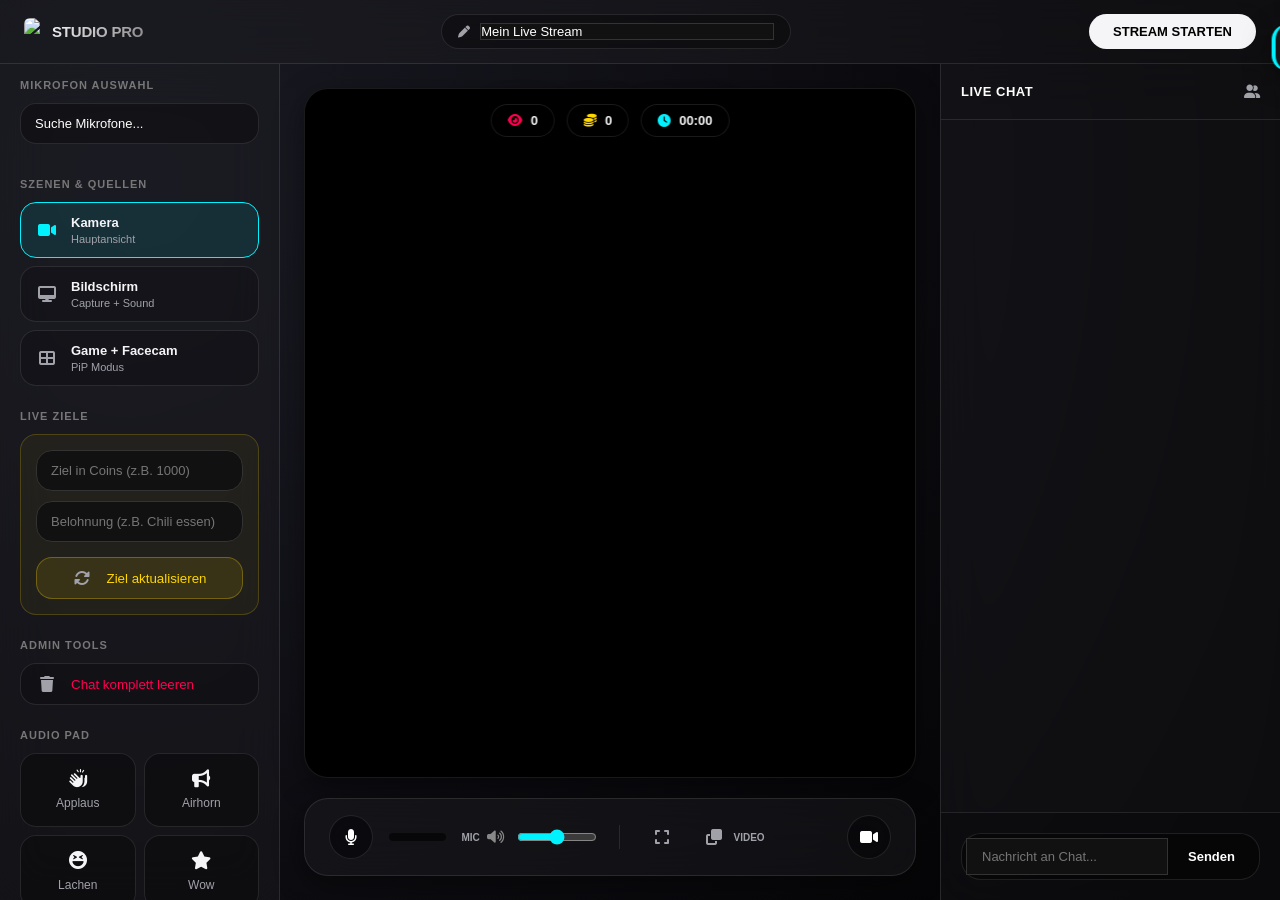
==== studio.html @ 46f7bd99 "Add files via upload" ====
<!DOCTYPE html>
<html lang="de">
<head>
    <meta charset="UTF-8">
    <meta name="viewport" content="width=device-width, initial-scale=1.0">
    <title>Phil Shorts | Creator Studio Ultra PRO</title>
    <link rel="shortcut icon" type="image/png" href="https://i.imgur.com/JDPRzCc.png">
    <link rel="stylesheet" href="style.css"> 
    <link rel="stylesheet" href="https://cdnjs.cloudflare.com/ajax/libs/font-awesome/6.4.0/css/all.min.css">
    <script src="https://unpkg.com/peerjs@1.5.2/dist/peerjs.min.js"></script>
    <style>
        /* === APPLE / GLASSMORPHISM STUDIO DESIGN === */
        :root {
            /* Hintergrund & Glas */
            --bg-base: #000000;
            --glass-bg: rgba(30, 30, 35, 0.45); /* Helles, transparentes Grau */
            --glass-border: rgba(255, 255, 255, 0.1);
            --glass-blur: blur(24px); /* Starker Apple-Blur */
            
            /* Farben */
            --ps-pink: #ff0050;       
            --ps-cyan: #00f2fe;       
            --text-main: #f5f5f7;
            --text-muted: #a1a1aa;
            
            /* Layout */
            --radius-sm: 10px;
            --radius-md: 16px;
            --radius-lg: 24px;
            --shadow-soft: 0 8px 30px rgba(0,0,0,0.4);
            --easing: cubic-bezier(0.25, 1, 0.5, 1);
        }

        /* Schöner, dunkler Gradient als Basis-Hintergrund, damit das Glas wirkt */
        body { 
            background: radial-gradient(circle at 10% 20%, #1a1a24 0%, var(--bg-base) 100%);
            color: var(--text-main); 
            font-family: -apple-system, BlinkMacSystemFont, 'Segoe UI', Roboto, Helvetica, Arial, sans-serif; 
            overflow: hidden; margin: 0; user-select: none; 
        }
        
        ::-webkit-scrollbar { width: 4px; }
        ::-webkit-scrollbar-track { background: transparent; }
        ::-webkit-scrollbar-thumb { background: rgba(255,255,255,0.2); border-radius: 10px; }

        .app-layout { 
            display: grid; 
            grid-template-columns: 280px 1fr 340px; 
            grid-template-rows: 64px 1fr; 
            height: 100vh; gap: 0; 
        }

        /* === GEMEINSAME GLAS-KLASSEN === */
        .glass-panel {
            background: var(--glass-bg);
            backdrop-filter: var(--glass-blur);
            -webkit-backdrop-filter: var(--glass-blur);
        }

        /* === HEADER === */
        .top-bar { 
            grid-column: 1 / 4; 
            border-bottom: 1px solid var(--glass-border); 
            display: flex; align-items: center; justify-content: space-between; 
            padding: 0 24px; z-index: 100; 
        }
        .brand { display: flex; align-items: center; gap: 12px; font-weight: 700; font-size: 15px; letter-spacing: -0.2px; }
        .brand img { height: 28px; border-radius: 6px; }
        .brand span { background: linear-gradient(135deg, var(--text-main), #888); -webkit-background-clip: text; -webkit-text-fill-color: transparent; }

        .title-box { 
            background: rgba(0,0,0,0.3); border: 1px solid var(--glass-border); 
            border-radius: 20px; padding: 8px 16px; width: 350px; 
            display: flex; align-items: center; gap: 10px; transition: 0.3s; 
        }
        .title-box:focus-within { border-color: var(--ps-cyan); background: rgba(0,0,0,0.5); }
        .title-box input { background: transparent; border: none; color: white; width: 100%; font-size: 13px; font-weight: 500; outline: none; }

        .live-controls { display: flex; align-items: center; gap: 20px; }
        .status-dot { display: flex; align-items: center; gap: 8px; font-size: 12px; font-weight: 600; color: var(--text-muted); text-transform: uppercase; letter-spacing: 1px; }
        .status-dot.active { color: var(--ps-pink); text-shadow: 0 0 15px rgba(255,0,80,0.6); }
        .status-dot.active i { animation: pulseLive 2s infinite; }
        @keyframes pulseLive { 0% { opacity: 1; } 50% { opacity: 0.4; } 100% { opacity: 1; } }

        .btn-live { 
            background: var(--text-main); color: #000; border: none; 
            padding: 10px 24px; border-radius: 30px; font-weight: 700; font-size: 13px; 
            cursor: pointer; transition: all 0.2s var(--easing); 
        }
        .btn-live:hover { transform: scale(1.02); box-shadow: 0 4px 15px rgba(255,255,255,0.15); }
        .btn-live:active { transform: scale(0.97); }
        .btn-live.danger { background: rgba(255,0,80,0.15); color: var(--ps-pink); border: 1px solid var(--ps-pink); }
        .btn-live.danger:hover { background: var(--ps-pink); color: white; }

        /* === LEFT SIDEBAR === */
        .left-panel { border-right: 1px solid var(--glass-border); display: flex; flex-direction: column; overflow-y: auto; padding: 15px 0; }
        
        .panel-section { padding: 0 20px; margin-bottom: 24px; }
        .panel-header { font-size: 11px; font-weight: 700; color: #777; text-transform: uppercase; letter-spacing: 1px; margin-bottom: 12px; }
        
        .clean-input { 
            width: 100%; background: rgba(0,0,0,0.3); border: 1px solid var(--glass-border); 
            color: white; padding: 12px 14px; border-radius: var(--radius-md); 
            font-size: 13px; outline: none; margin-bottom: 10px; box-sizing: border-box; 
            transition: 0.2s;
        }
        .clean-input:focus { border-color: var(--ps-cyan); background: rgba(0,0,0,0.5); }
        select.clean-input { appearance: none; cursor: pointer; }

        .source-grid { display: flex; flex-direction: column; gap: 8px; }
        .source-btn { 
            background: rgba(0,0,0,0.2); border: 1px solid var(--glass-border); 
            padding: 12px 16px; border-radius: var(--radius-md); cursor: pointer; 
            display: flex; align-items: center; gap: 14px; transition: all 0.2s var(--easing); 
        }
        .source-btn:hover { background: rgba(255,255,255,0.05); }
        .source-btn.active { background: rgba(0,242,254,0.1); border-color: var(--ps-cyan); }
        .source-btn i { font-size: 16px; color: var(--text-muted); width: 20px; text-align: center; }
        .source-btn.active i { color: var(--ps-cyan); }
        .source-info { display: flex; flex-direction: column; gap: 3px; }
        .source-info strong { font-size: 13px; color: var(--text-main); font-weight: 600; }
        .source-info span { font-size: 11px; color: var(--text-muted); }

        .pad-grid { display: grid; grid-template-columns: 1fr 1fr; gap: 8px; }
        .pad-btn { 
            background: rgba(0,0,0,0.3); border: 1px solid var(--glass-border); 
            padding: 16px 8px; border-radius: var(--radius-md); font-size: 12px; font-weight: 500; 
            color: var(--text-muted); cursor: pointer; transition: 0.15s; 
            display: flex; flex-direction: column; align-items: center; gap: 8px; 
        }
        .pad-btn i { font-size: 18px; color: var(--text-main); }
        .pad-btn:hover { background: rgba(255,255,255,0.08); color: white; }
        .pad-btn:active { background: var(--text-main); color: #000; transform: scale(0.95); }
        .pad-btn:active i { color: #000; }

        /* === CENTER (OBS STYLE MIXER & PREVIEW) === */
        .main-stage { display: flex; flex-direction: column; position: relative; padding: 24px; gap: 20px; }
        
        .stats-hud { position: absolute; top: 40px; left: 50%; transform: translateX(-50%); display: flex; gap: 12px; z-index: 10; pointer-events: none; }
        .hud-pill { 
            background: rgba(0,0,0,0.6); backdrop-filter: blur(10px); 
            border: 1px solid var(--glass-border); padding: 8px 16px; border-radius: 30px; 
            font-size: 13px; font-weight: 600; display: flex; align-items: center; gap: 8px; 
            box-shadow: var(--shadow-soft); 
        }
        
        .video-container { 
            flex: 1; position: relative; background: #000; 
            border-radius: var(--radius-lg); overflow: hidden; 
            border: 1px solid var(--glass-border); box-shadow: var(--shadow-soft); 
            display: flex; align-items: center; justify-content: center; 
        }
        #studio-preview { width: 100%; max-height: 100%; object-fit: contain; }

        #facecam-container {
            position: absolute; top: 30px; right: 30px; width: 240px; aspect-ratio: 16/9;
            border: 2px solid var(--ps-cyan); border-radius: var(--radius-sm); overflow: hidden;
            cursor: move; z-index: 500; box-shadow: var(--shadow-soft);
            resize: both; 
        }
        #facecam-video { width: 100%; height: 100%; object-fit: cover; transform: scaleX(-1); pointer-events: none; }

        /* PRO AUDIO MIXER (Unten) */
        .obs-mixer { 
            background: var(--glass-bg); backdrop-filter: var(--glass-blur); -webkit-backdrop-filter: var(--glass-blur);
            border: 1px solid var(--glass-border); border-radius: var(--radius-lg); 
            padding: 16px 24px; display: flex; align-items: center; justify-content: space-between; 
            box-shadow: var(--shadow-soft);
        }
        
        .mixer-track { display: flex; align-items: center; gap: 16px; width: 40%; }
        .track-btn { 
            width: 44px; height: 44px; border-radius: 50%; background: rgba(0,0,0,0.4); 
            border: 1px solid var(--glass-border); color: white; font-size: 16px; 
            cursor: pointer; transition: 0.2s; display: flex; align-items: center; justify-content: center; 
        }
        .track-btn:hover { background: rgba(255,255,255,0.1); }
        .track-btn.muted { color: var(--ps-pink); border-color: rgba(255,0,80,0.3); background: rgba(255,0,80,0.15); }
        
        .db-meter-container { flex: 1; background: rgba(0,0,0,0.6); height: 8px; border-radius: 4px; position: relative; overflow: hidden; }
        .db-meter-fill { height: 100%; width: 0%; border-radius: 4px; background: linear-gradient(90deg, #10b981 0%, #10b981 60%, #eab308 80%, #ef4444 100%); transition: width 0.05s linear; }

        .toolbar { display: flex; gap: 12px; align-items: center; }
        .tool-btn { width: 40px; height: 40px; border-radius: 50%; background: transparent; border: none; color: var(--text-muted); cursor: pointer; transition: 0.2s; display: flex; align-items: center; justify-content: center; font-size: 16px; }
        .tool-btn:hover { background: rgba(255,255,255,0.1); color: white; }

        /* === RIGHT SIDEBAR (CHAT) === */
        .right-panel { border-left: 1px solid var(--glass-border); display: flex; flex-direction: column; position: relative; }
        
        .chat-header { padding: 20px; border-bottom: 1px solid var(--glass-border); font-size: 13px; font-weight: 700; color: white; display: flex; align-items: center; justify-content: space-between; text-transform: uppercase; letter-spacing: 0.5px; }
        
        .chat-scroller { flex: 1; overflow-y: auto; padding: 15px; display: flex; flex-direction: column; gap: 8px; scroll-behavior: smooth; }
        
        .tw-msg { padding: 8px 12px; border-radius: 8px; font-size: 13px; line-height: 1.5; word-wrap: break-word; transition: 0.2s; background: rgba(255,255,255,0.02); border: 1px solid transparent; }
        .tw-msg:hover { background: rgba(255,255,255,0.05); border-color: var(--glass-border); cursor: context-menu; }
        .tw-msg .timestamp { font-size: 10px; color: #666; margin-right: 8px; }
        .tw-msg .badge { display: inline-block; padding: 2px 6px; border-radius: 4px; font-size: 9px; font-weight: 800; color: white; margin-right: 6px; vertical-align: baseline; letter-spacing: 0.5px; }
        .tw-msg .badge.host { background: var(--ps-pink); }
        .tw-msg .badge.mod { background: #00AD03; }
        .tw-msg strong { font-weight: 600; cursor: pointer; color: var(--ps-cyan); }
        .tw-msg .text { color: #e4e4e7; }

        .chat-input-zone { padding: 20px; border-top: 1px solid var(--glass-border); background: rgba(0,0,0,0.2); }
        .chat-input-box { display: flex; background: rgba(0,0,0,0.4); border: 1px solid var(--glass-border); border-radius: 20px; padding: 4px; transition: 0.2s; }
        .chat-input-box:focus-within { border-color: var(--twitch-purp); box-shadow: 0 0 0 1px var(--twitch-purp); }
        .chat-input-box input { flex: 1; background: transparent; border: none; color: white; padding: 10px 15px; font-size: 13px; outline: none; }
        .chat-input-box button { background: var(--twitch-purp); color: white; border: none; border-radius: 16px; padding: 0 20px; font-weight: 600; cursor: pointer; transition: 0.2s; font-size: 13px; }
        .chat-input-box button:hover { background: #772ce8; }

        /* OVERLAYS & MODALS */
        .gift-overlay { position: absolute; top: 50%; left: 50%; transform: translate(-50%, -50%); z-index: 1000; pointer-events: none; display: flex; flex-direction: column; align-items: center; text-align: center; animation: popIn 3s ease forwards; }
        .gift-overlay span { font-size: 100px; filter: drop-shadow(0 0 30px rgba(255,215,0,0.8)); }
        .gift-overlay strong { font-size: 20px; color: white; text-shadow: 0 2px 10px black; margin-top: 15px; background: rgba(0,0,0,0.6); backdrop-filter: blur(5px); padding: 8px 20px; border-radius: 30px; border: 1px solid #ffd700; }
        @keyframes popIn { 0% { opacity:0; transform: translate(-50%, 50%) scale(0.5); } 15% { opacity:1; transform: translate(-50%, -50%) scale(1.2); } 25% { transform: translate(-50%, -50%) scale(1); } 80% { opacity:1; transform: translate(-50%, -50%) scale(1); } 100% { opacity:0; transform: translate(-50%, -150%) scale(0.8); } }

        .glass-menu { position: fixed; background: rgba(24, 24, 27, 0.85); backdrop-filter: blur(20px); -webkit-backdrop-filter: blur(20px); border: 1px solid var(--glass-border); border-radius: var(--radius-md); padding: 8px; min-width: 220px; box-shadow: var(--shadow-soft); z-index: 10000; display: none; opacity: 0; transform: scale(0.95); transition: 0.15s var(--easing); }
        .glass-menu.active { display: block; opacity: 1; transform: scale(1); }
        .menu-item { padding: 10px 14px; font-size: 13px; font-weight: 500; color: var(--text-main); cursor: pointer; border-radius: 6px; display: flex; align-items: center; gap: 12px; transition: 0.1s; }
        .menu-item:hover { background: rgba(255,255,255,0.1); }
        .menu-item.danger { color: var(--ps-pink); }
        .menu-item.danger:hover { background: var(--ps-pink); color: #fff; }
        .menu-item i { width: 16px; text-align: center; }
        .menu-divider { height: 1px; background: var(--glass-border); margin: 6px 0; }

        .system-toast { position: fixed; top: 24px; right: 24px; background: rgba(24, 24, 27, 0.9); backdrop-filter: blur(15px); border: 1px solid var(--glass-border); border-left: 4px solid var(--ps-cyan); padding: 16px 24px; border-radius: var(--radius-md); font-size: 13px; font-weight: 500; z-index: 30000; transform: translateX(120%); transition: 0.4s var(--easing); box-shadow: var(--shadow-soft); display: flex; align-items: center; gap: 12px; }
        .system-toast.show { transform: translateX(0); }

        #viewer-card { position: fixed; top: 0; left: 0; width: 100vw; height: 100vh; background: rgba(0,0,0,0.5); z-index: 20000; display: none; align-items: center; justify-content: center; backdrop-filter: blur(8px); }
        #viewer-card.show { display: flex; }
        .vc-inner { background: rgba(24,24,27,0.9); backdrop-filter: blur(20px); border: 1px solid var(--glass-border); border-radius: var(--radius-lg); width: 320px; overflow: hidden; box-shadow: var(--shadow-soft); animation: slideUp 0.3s var(--easing); }
        @keyframes slideUp { from { opacity: 0; transform: translateY(20px); } to { opacity: 1; transform: translateY(0); } }
        .vc-header { padding: 24px; display: flex; align-items: center; gap: 16px; border-bottom: 1px solid var(--glass-border); }
        .vc-avatar { width: 60px; height: 60px; border-radius: 50%; background: linear-gradient(135deg, var(--ps-cyan), var(--twitch-purp)); display: flex; align-items: center; justify-content: center; font-size: 24px; font-weight: 800; color: white; }
        .vc-info h3 { margin: 0 0 4px 0; font-size: 18px; color: white; font-weight: 600; }
        .vc-info span { font-size: 11px; font-weight: 600; color: var(--ps-cyan); text-transform: uppercase; letter-spacing: 1px; }
        .vc-body { padding: 12px; display: flex; flex-direction: column; gap: 4px; }
        .vc-btn { background: transparent; border: none; color: var(--text-main); padding: 12px 16px; font-size: 13px; font-weight: 500; text-align: left; cursor: pointer; border-radius: var(--radius-md); display: flex; align-items: center; gap: 12px; transition: 0.15s; }
        .vc-btn:hover { background: rgba(255,255,255,0.05); }
    </style>
</head>
<body>

<div id="sys-toast" class="system-toast"><i class="fas fa-info-circle" style="color:var(--ps-cyan)"></i> <span id="toast-text"></span></div>

<div id="ctx-menu" class="glass-menu">
    <div class="menu-item" id="ctx-whisper"><i class="fas fa-envelope"></i> Flüstern (DMs)</div>
    <div class="menu-divider"></div>
    <div class="menu-item" id="ctx-mod" style="color:#10b981"><i class="fas fa-shield-alt"></i> Moderator machen</div>
    <div class="menu-item danger" id="ctx-timeout"><i class="fas fa-clock"></i> Timeout geben</div>
    <div class="menu-divider"></div>
    <div class="menu-item danger" id="ctx-delete"><i class="fas fa-trash"></i> Nachricht Löschen</div>
    <div class="menu-item danger" id="ctx-ban"><i class="fas fa-ban"></i> User Bannen</div>
</div>

<div id="viewer-card" onclick="if(event.target===this) this.classList.remove('show')">
    <div class="vc-inner">
        <div class="vc-header">
            <div class="vc-avatar" id="pm-avatar">U</div>
            <div class="vc-info">
                <h3 id="pm-name">Username</h3>
                <span id="pm-role">Zuschauer</span>
            </div>
        </div>
        <div class="vc-body">
            <button class="vc-btn" onclick="sysToast('DMs öffnen...')"><i class="fas fa-envelope"></i> Flüstern</button>
            <button class="vc-btn" id="pm-btn-mod"><i class="fas fa-shield-alt" style="color:#10b981"></i> Als Mod ernennen</button>
            <button class="vc-btn" id="pm-btn-timeout"><i class="fas fa-clock" style="color:#f59e0b"></i> Timeout (5 Min)</button>
            <button class="vc-btn" id="pm-btn-ban" style="color:var(--ps-pink)"><i class="fas fa-ban"></i> Aus Stream bannen</button>
        </div>
    </div>
</div>

<div class="app-layout">
    
    <header class="top-bar glass-panel">
        <div class="brand">
            <img src="https://i.imgur.com/JDPRzCc.png">
            <span>STUDIO PRO</span>
        </div>
        <div class="title-box">
            <i class="fas fa-pen" style="color:var(--text-muted); font-size:12px;"></i>
            <input type="text" id="stream-title" placeholder="Titel deines Streams..." value="Mein Live Stream">
        </div>
        <div class="live-controls">
            <div class="status-dot" id="live-indicator" style="display:none;"><i class="fas fa-circle"></i> Offline</div>
            <button class="btn-live" id="master-live-btn">STREAM STARTEN</button>
        </div>
    </header>

    <aside class="left-panel glass-panel" id="left-sidebar">
        
        <div class="panel-section">
            <div class="panel-header">Mikrofon Auswahl</div>
            <select id="mic-select" class="clean-input" style="cursor:pointer;">
                <option>Suche Mikrofone...</option>
            </select>
        </div>

        <div class="panel-section">
            <div class="panel-header">Szenen & Quellen</div>
            <div class="source-grid">
                <div class="source-btn active" data-scene="cam" onclick="switchScene('cam')">
                    <i class="fas fa-video"></i>
                    <div class="source-info"><strong>Kamera</strong><span>Hauptansicht</span></div>
                </div>
                <div class="source-btn" data-scene="screen" onclick="switchScene('screen')">
                    <i class="fas fa-desktop"></i>
                    <div class="source-info"><strong>Bildschirm</strong><span>Capture + Sound</span></div>
                </div>
                <div class="source-btn" data-scene="pip" onclick="switchScene('pip')">
                    <i class="fas fa-th-large"></i>
                    <div class="source-info"><strong>Game + Facecam</strong><span>PiP Modus</span></div>
                </div>
            </div>
        </div>

        <div class="panel-section">
            <div class="panel-header">Live Ziele</div>
            <div style="background: rgba(255,215,0,0.05); padding: 15px; border-radius: var(--radius-md); border: 1px solid rgba(255,215,0,0.2);">
                <input type="number" id="goal-target" class="clean-input" placeholder="Ziel in Coins (z.B. 1000)" style="margin-bottom:10px;">
                <input type="text" id="goal-desc" class="clean-input" placeholder="Belohnung (z.B. Chili essen)" style="margin-bottom:15px;">
                <button class="source-btn" style="width:100%; justify-content:center; margin:0; background: rgba(255,215,0,0.1); color: #ffd700; border-color: rgba(255,215,0,0.3);" onclick="updateLiveGoal()"><i class="fas fa-sync-alt"></i> Ziel aktualisieren</button>
            </div>
        </div>

        <div class="panel-section">
            <div class="panel-header">Admin Tools</div>
            <button class="source-btn" style="width:100%; color:var(--ps-pink);" onclick="clearChat()"><i class="fas fa-trash"></i> Chat komplett leeren</button>
        </div>

        <div class="panel-section" style="margin-top:auto; margin-bottom: 0;">
            <div class="panel-header">Audio Pad</div>
            <div class="pad-grid">
                <button class="pad-btn" onclick="playEffect('applaus')"><i class="fas fa-hands-clapping"></i> Applaus</button>
                <button class="pad-btn" onclick="playEffect('airhorn')"><i class="fas fa-bullhorn"></i> Airhorn</button>
                <button class="pad-btn" onclick="playEffect('laugh')"><i class="fas fa-face-laugh-squint"></i> Lachen</button>
                <button class="pad-btn" onclick="playEffect('wow')"><i class="fas fa-star"></i> Wow</button>
            </div>
        </div>
    </aside>

    <main class="main-stage">
        <div class="stats-hud">
            <div class="hud-pill"><i class="fas fa-eye" style="color:var(--ps-pink)"></i> <span id="stat-viewers">0</span></div>
            <div class="hud-pill"><i class="fas fa-coins" style="color:#ffd700"></i> <span id="stat-coins">0</span></div>
            <div class="hud-pill"><i class="fas fa-clock" style="color:var(--ps-cyan)"></i> <span id="stat-duration">00:00</span></div>
        </div>

        <div id="gift-overlay-zone" style="position:absolute; width:100%; height:100%; top:0; left:0; pointer-events:none; z-index:1000; overflow:hidden;"></div>

        <div class="video-container" id="preview-viewport">
            <video id="studio-preview" autoplay muted playsinline></video>
            
            <div id="facecam-container" style="display: none;">
                <video id="facecam-video" autoplay muted playsinline></video>
            </div>
        </div>

        <div class="obs-mixer">
            <div class="mixer-track">
                <button class="track-btn" id="toggle-mic" onclick="toggleMic()" title="Mic (M)"><i class="fas fa-microphone"></i></button>
                <div class="db-meter-container">
                    <div class="db-meter-fill" id="mic-level"></div>
                </div>
                <span style="font-size:10px; font-weight:800; color:var(--text-muted); width:25px;">MIC</span>
            </div>
            
            <div class="toolbar">
                <i class="fas fa-volume-up" style="color:#888; font-size:14px;"></i>
                <input type="range" id="pc-volume-slider" min="0" max="1" step="0.05" value="0.5" title="PC Lautstärke für dich (Gameplay)" style="width: 80px; accent-color: var(--ps-cyan);">
                <div style="width:1px; background:var(--glass-border); height:24px; margin: 0 10px;"></div>
                <button class="tool-btn" onclick="toggleCinema()" title="Kino Modus (F)"><i class="fas fa-expand"></i></button>
                <button class="tool-btn" onclick="requestPiP()" title="Fenster Abkoppeln (P)"><i class="fas fa-clone"></i></button>
            </div>
            
            <div class="mixer-track" style="flex-direction:row-reverse;">
                <button class="track-btn" id="toggle-vid" onclick="toggleVid()" title="Cam (V)"><i class="fas fa-video"></i></button>
                <div style="flex:1;"></div>
                <span style="font-size:10px; font-weight:800; color:var(--text-muted);">VIDEO</span>
            </div>
        </div>
    </main>

    <aside class="right-panel glass-panel" id="right-sidebar">
        <div class="chat-header">
            <span>Live Chat</span>
            <i class="fas fa-user-friends" style="color:var(--text-muted)"></i>
        </div>
        
        <div class="chat-scroller" id="chat-scroller">
            <div id="studio-chat"></div>
        </div>
        
        <div class="chat-input-zone">
            <div class="chat-input-box">
                <input type="text" id="studio-chat-input" placeholder="Nachricht an Chat...">
                <button onclick="sendHostMessage()">Senden</button>
            </div>
        </div>
    </aside>

</div>

<canvas id="composite-canvas" width="1280" height="720" style="position:fixed; top:-9999px; visibility:hidden;"></canvas>

<script type="module" src="studio.js"></script>
</body>
</html>
---- style.css ----
/* --- GLOBALE TEXTAUSWAHL VERBIETEN (TIKTOK STYLE) --- */

*,
*::before,
*::after {
    margin: 0;
    padding: 0;
    box-sizing: border-box;
    -webkit-tap-highlight-color: transparent;
    -webkit-user-select: none;
    -moz-user-select: none;
    -ms-user-select: none;
    user-select: none;
}

input,
textarea,
.comment p,
.reply-item p,
.video__footer p,
.chat-bubble,
#detail-desc {
    -webkit-user-select: text;
    -moz-user-select: text;
    -ms-user-select: text;
    user-select: text;
}


/* EXPLIZITER FIX FÜR INPUT FELDER DAMIT SIE NICHT WEISS WERDEN */

input[type="text"],
input[type="number"],
input[type="password"],
textarea,
.comment-input,
.chat-input,
.search-bar {
    background-color: #111 !important;
    color: #fff !important;
    border: 1px solid #333 !important;
    outline: none !important;
    font-family: -apple-system, BlinkMacSystemFont, 'Segoe UI', Roboto, Helvetica, sans-serif !important;
}

html,
body {
    background: #000;
    color: white;
    height: 100dvh;
    width: 100%;
    max-width: 100%;
    overflow-x: hidden;
    font-family: -apple-system, BlinkMacSystemFont, 'Segoe UI', Roboto, Helvetica, sans-serif;
    display: block;
    transition: background-color 0.3s ease;
}


/* --- THEMES --- */

body.theme-deep-blue,
body.theme-deep-blue .app,
body.theme-deep-blue .video,
body.theme-deep-blue .modal,
body.theme-deep-blue .view {
    background-color: #000a1f !important;
}

body.theme-deep-blue .glass-nav,
body.theme-deep-blue .glass-nav-bottom {
    background: rgba(0, 10, 31, 0.85) !important;
}

body.theme-neon-pink,
body.theme-neon-pink .app,
body.theme-neon-pink .video,
body.theme-neon-pink .modal,
body.theme-neon-pink .view {
    background-color: #1a000d !important;
}

body.theme-neon-pink .glass-nav,
body.theme-neon-pink .glass-nav-bottom {
    background: rgba(26, 0, 13, 0.85) !important;
}


/* --- RESPONSIVE APP CONTAINER --- */

.app {
    height: 100dvh;
    width: 100%;
    max-width: 100%;
    position: relative;
    background-color: #000;
    overflow: hidden;
    transition: background-color 0.3s ease;
}


/* --- NEU: MICRO-INTERACTIONS --- */

.micro-pop {
    animation: pop 0.3s cubic-bezier(0.175, 0.885, 0.32, 1.275);
}

@keyframes pop {
    0% {
        transform: scale(1);
    }
    50% {
        transform: scale(1.2);
    }
    100% {
        transform: scale(1);
    }
}

.micro-glow {
    animation: glowPulse 0.4s ease;
}

@keyframes glowPulse {
    0% {
        box-shadow: 0 0 0 rgba(0, 242, 254, 0);
    }
    50% {
        box-shadow: 0 0 15px rgba(0, 242, 254, 0.8);
    }
    100% {
        box-shadow: 0 0 0 rgba(0, 242, 254, 0);
    }
}


/* --- NEU: GAMIFICATION & SERIES --- */

.achievement-popup {
    position: fixed;
    top: -100px;
    left: 50%;
    transform: translateX(-50%);
    background: linear-gradient(45deg, #ff0050, #ffd700);
    color: white;
    padding: 12px 25px;
    border-radius: 30px;
    font-weight: bold;
    font-size: 14px;
    box-shadow: 0 5px 15px rgba(255, 0, 80, 0.5);
    z-index: 9999;
    transition: top 0.5s cubic-bezier(0.175, 0.885, 0.32, 1.275);
    display: flex;
    align-items: center;
    gap: 10px;
    pointer-events: none;
}

.achievement-popup.show {
    top: 40px;
}

.series-btn {
    background: rgba(0, 0, 0, 0.7);
    backdrop-filter: blur(5px);
    border: 1px solid #00f2fe;
    color: #00f2fe;
    padding: 8px 15px;
    border-radius: 20px;
    font-size: 13px;
    font-weight: bold;
    margin-top: 10px;
    display: inline-flex;
    align-items: center;
    gap: 8px;
    cursor: pointer;
    pointer-events: auto;
    box-shadow: 0 2px 10px rgba(0, 242, 254, 0.2);
    transition: transform 0.2s, background 0.2s;
}

.series-btn:active {
    transform: scale(0.95);
    background: rgba(0, 242, 254, 0.2);
}

.reply-video-btn {
    color: #00f2fe;
    margin-left: 15px;
    cursor: pointer;
    font-size: 14px;
    transition: transform 0.2s;
}

.reply-video-btn:active {
    transform: scale(1.2);
}

.battle-score {
    position: absolute;
    top: 10px;
    font-size: 24px;
    font-weight: bold;
    text-shadow: 0 2px 5px black;
    z-index: 30;
}

.battle-score.left {
    left: 15px;
    color: #00f2fe;
}

.battle-score.right {
    right: 15px;
    color: #ff0050;
}


/* --- VERIFIZIERT FIX (gradient entfernt) --- */

.verified-badge {
    color: #00f2fe !important;
    margin-left: 5px;
    font-size: 0.9em;
    filter: drop-shadow(0 0 3px rgba(0, 242, 254, 0.4));
    -webkit-text-fill-color: #00f2fe !important;
    background: none !important;
    -webkit-background-clip: border-box !important;
    display: inline-block;
}


/* GIFTS ANIMATION & STYLES */

.gift-animation {
    position: absolute;
    top: 60%;
    left: 50%;
    transform: translate(-50%, -50%) scale(0);
    color: #ff0050;
    font-size: 120px;
    opacity: 0;
    pointer-events: none;
    z-index: 30;
    filter: drop-shadow(0 4px 15px rgba(0, 0, 0, 0.4));
    text-align: center;
}

.gift-animation-name {
    font-size: 20px;
    font-weight: bold;
    color: white;
    text-shadow: 0 2px 4px black;
    margin-top: 10px;
    display: block;
}

@keyframes flyUpGift {
    0% {
        transform: translate(-50%, -50%) scale(0.5);
        opacity: 0;
    }
    20% {
        transform: translate(-50%, -100%) scale(1.2);
        opacity: 1;
    }
    80% {
        transform: translate(-50%, -150%) scale(1);
        opacity: 1;
    }
    100% {
        transform: translate(-50%, -250%) scale(0.8);
        opacity: 0;
    }
}


/* LIVE STREAM GIFTS ANIMATION */

.live-gift-item {
    position: absolute;
    bottom: 20%;
    left: 50%;
    transform: translateX(-50%) scale(0.5);
    font-size: 120px;
    opacity: 0;
    pointer-events: none;
    z-index: 200;
    text-align: center;
    filter: drop-shadow(0 4px 20px rgba(0, 0, 0, 0.8));
    animation: liveFlyUpGift 3s ease-out forwards;
    will-change: transform, opacity;
}

.live-gift-sender {
    font-size: 16px;
    color: #ffd700;
    background: rgba(0, 0, 0, 0.6);
    padding: 2px 10px;
    border-radius: 10px;
    display: block;
    margin-bottom: 5px;
    white-space: nowrap;
    border: 1px solid #ffd700;
}

@keyframes liveFlyUpGift {
    0% {
        transform: translateX(-50%) translateY(0) scale(0.5);
        opacity: 0;
    }
    15% {
        transform: translateX(-50%) translateY(-50px) scale(1.2);
        opacity: 1;
    }
    80% {
        transform: translateX(-50%) translateY(-150px) scale(1);
        opacity: 1;
    }
    100% {
        transform: translateX(-50%) translateY(-300px) scale(0.8);
        opacity: 0;
    }
}

.gift-grid {
    display: grid;
    grid-template-columns: repeat(4, 1fr);
    gap: 10px;
    padding-bottom: 20px;
}

.gift-card {
    background: #1a1a1a;
    border-radius: 12px;
    padding: 10px 5px;
    text-align: center;
    border: 1px solid #333;
    cursor: pointer;
    transition: all 0.2s;
}

.gift-card:active {
    transform: scale(0.9);
    border-color: #ffd700;
}

.gift-emoji {
    font-size: 32px;
    margin-bottom: 5px;
    display: block;
}

.gift-name {
    font-size: 11px;
    color: #aaa;
    white-space: nowrap;
    overflow: hidden;
    text-overflow: ellipsis;
    display: block;
    margin-bottom: 5px;
}

.gift-price {
    font-size: 12px;
    font-weight: bold;
    color: #ffd700;
}


/* SHOP & DECORATIONS */

.shop-tabs {
    display: flex;
    background: #111;
    border-bottom: 1px solid #222;
}

.shop-tab {
    flex: 1;
    text-align: center;
    padding: 12px 0;
    font-size: 14px;
    font-weight: bold;
    color: #888;
    cursor: pointer;
    border-bottom: 2px solid transparent;
}

.shop-tab.active {
    color: #ffd700;
    border-bottom: 2px solid #ffd700;
}

.shop-items-grid {
    display: grid;
    grid-template-columns: repeat(2, 1fr);
    gap: 15px;
}

.shop-item-card {
    background: #1a1a1a;
    border: 1px solid #333;
    border-radius: 15px;
    padding: 15px;
    text-align: center;
}

.shop-item-preview {
    width: 60px;
    height: 60px;
    border-radius: 50%;
    margin: 0 auto 10px;
    background: #333;
}


/* --- ALLE RAHMEN (BORDERS) --- */

.border-none {
    border: 2px solid transparent;
}

.border-neon-blue {
    border: 3px solid #00f2fe;
    box-shadow: 0 0 10px #00f2fe, inset 0 0 5px #00f2fe;
    padding: 2px;
}

.border-gold {
    border: 3px solid #ffd700;
    box-shadow: 0 0 10px #ffd700, inset 0 0 5px #ffd700;
    padding: 2px;
}

.border-3663 {
    border: 3px solid #ff0050;
    box-shadow: 0 0 15px #ff0050, 0 0 5px #00f2fe;
    padding: 2px;
}

.border-diamond {
    border: 3px dashed #b9f2ff;
    box-shadow: 0 0 15px rgba(185, 242, 255, 0.8);
    padding: 2px;
}

.border-chroma {
    animation: chroma 3s linear infinite;
    border: 3px solid transparent;
    background: linear-gradient(#000, #000) padding-box, linear-gradient(45deg, #ff0000, #ffff00, #00ff00, #00ffff, #0000ff, #ff00ff) border-box;
    padding: 2px;
}

@keyframes chroma {
    0% {
        filter: hue-rotate(0deg);
    }
    100% {
        filter: hue-rotate(360deg);
    }
}


/* Solid Borders */

.border-solid-red {
    border: 3px solid #ff0000;
    padding: 2px;
}

.border-solid-blue {
    border: 3px solid #0000ff;
    padding: 2px;
}

.border-solid-green {
    border: 3px solid #00ff00;
    padding: 2px;
}

.border-solid-yellow {
    border: 3px solid #ffff00;
    padding: 2px;
}

.border-solid-purple {
    border: 3px solid #800080;
    padding: 2px;
}

.border-solid-orange {
    border: 3px solid #ffa500;
    padding: 2px;
}

.border-solid-pink {
    border: 3px solid #ffc0cb;
    padding: 2px;
}

.border-solid-white {
    border: 3px solid #ffffff;
    padding: 2px;
}


/* Neon Borders */

.border-neon-red {
    border: 3px solid #ff0000;
    box-shadow: 0 0 10px #ff0000, inset 0 0 5px #ff0000;
    padding: 2px;
}

.border-neon-green {
    border: 3px solid #00ff00;
    box-shadow: 0 0 10px #00ff00, inset 0 0 5px #00ff00;
    padding: 2px;
}

.border-neon-purple {
    border: 3px solid #b200ff;
    box-shadow: 0 0 10px #b200ff, inset 0 0 5px #b200ff;
    padding: 2px;
}

.border-neon-pink {
    border: 3px solid #ff00ff;
    box-shadow: 0 0 10px #ff00ff, inset 0 0 5px #ff00ff;
    padding: 2px;
}

.border-neon-orange {
    border: 3px solid #ff6a00;
    box-shadow: 0 0 10px #ff6a00, inset 0 0 5px #ff6a00;
    padding: 2px;
}


/* Dashed & Dotted */

.border-dashed-red {
    border: 3px dashed #ff0000;
    padding: 2px;
}

.border-dashed-blue {
    border: 3px dashed #0088ff;
    padding: 2px;
}

.border-dotted-green {
    border: 3px dotted #00ff00;
    padding: 2px;
}


/* Double Borders */

.border-double-purple {
    border: 5px double #a200ff;
    padding: 1px;
}

.border-double-gold {
    border: 5px double #ffd700;
    padding: 1px;
}


/* Gradients */

.border-grad-fire {
    border: 3px solid transparent;
    background: linear-gradient(#000, #000) padding-box, linear-gradient(45deg, #ff0000, #ffff00) border-box;
    padding: 2px;
}

.border-grad-ice {
    border: 3px solid transparent;
    background: linear-gradient(#000, #000) padding-box, linear-gradient(45deg, #00f2fe, #4facfe) border-box;
    padding: 2px;
}

.border-grad-toxic {
    border: 3px solid transparent;
    background: linear-gradient(#000, #000) padding-box, linear-gradient(45deg, #00ff00, #b2ff05) border-box;
    padding: 2px;
}

.border-grad-sunset {
    border: 3px solid transparent;
    background: linear-gradient(#000, #000) padding-box, linear-gradient(45deg, #ff4e50, #f9d423) border-box;
    padding: 2px;
}


/* Premium Themed */

.border-cyberpunk {
    border: 3px solid transparent;
    background: linear-gradient(#000, #000) padding-box, linear-gradient(45deg, #fcee0a, #00f2fe, #ff0050) border-box;
    padding: 2px;
    box-shadow: 0 0 10px rgba(0, 242, 254, 0.5);
}

.border-vaporwave {
    border: 3px solid transparent;
    background: linear-gradient(#000, #000) padding-box, linear-gradient(45deg, #ff71ce, #01b4e4) border-box;
    padding: 2px;
}

.border-cosmic {
    border: 3px solid transparent;
    background: linear-gradient(#000, #000) padding-box, radial-gradient(circle at top right, #301847, #C10279, #F6C879) border-box;
    padding: 2px;
}

.border-rainbow {
    border: 3px solid transparent;
    background: linear-gradient(#000, #000) padding-box, linear-gradient(45deg, red, orange, yellow, green, blue, indigo, violet) border-box;
    padding: 2px;
}

.border-custom {
    border: 3px solid transparent;
    padding: 2px;
}


/* PHIL SHORTS PLUS */

.phil-plus-banner {
    background: linear-gradient(45deg, #111, #222);
    border: 1px solid #ff0050;
    border-radius: 15px;
    padding: 20px;
    text-align: center;
    font-size: 24px;
    font-weight: bold;
    color: white;
    margin-bottom: 20px;
    box-shadow: 0 5px 15px rgba(255, 0, 80, 0.3);
}

.plus-tier-tabs {
    display: flex;
    background: #1a1a1a;
    border-radius: 12px;
    overflow: hidden;
    margin-bottom: 15px;
    border: 1px solid #333;
}

.plus-tier-tab {
    flex: 1;
    text-align: center;
    padding: 10px 0;
    font-size: 14px;
    font-weight: bold;
    color: #888;
    cursor: pointer;
    transition: 0.2s;
}

.plus-tier-tab.active {
    background: #333;
    color: #ffd700;
}

.plus-features-list {
    margin-bottom: 20px;
    padding-left: 10px;
}

.plus-features-list li {
    font-size: 13px;
    color: #ccc;
    margin-bottom: 8px;
    display: flex;
    align-items: center;
    gap: 8px;
}

.plus-features-list li i {
    color: #00f2fe;
    width: 15px;
    text-align: center;
}

.plus-plan-card {
    background: #1a1a1a;
    border: 1px solid #333;
    border-radius: 12px;
    padding: 15px;
    margin-bottom: 12px;
    display: flex;
    justify-content: space-between;
    align-items: center;
    cursor: pointer;
    position: relative;
    overflow: hidden;
}

.plus-plan-card.popular {
    border-color: #ffd700;
}

.popular-badge {
    position: absolute;
    top: 0;
    right: 0;
    background: #ffd700;
    color: black;
    font-size: 10px;
    font-weight: bold;
    padding: 2px 10px;
    border-bottom-left-radius: 8px;
}

.plus-plan-card h4 {
    font-size: 15px;
    margin-bottom: 3px;
}

.plus-plan-card p {
    font-size: 12px;
    color: #888;
}

.plus-price {
    font-weight: bold;
    font-size: 16px;
    color: #ffd700;
}

.phil-plus-badge {
    background: linear-gradient(45deg, #ff0050, #00f2fe);
    color: white;
    font-size: 11px;
    padding: 3px 8px;
    border-radius: 12px;
    font-weight: bold;
    display: inline-block;
}

.name-phil-plus {
    background: -webkit-linear-gradient(45deg, #ff0050, #00f2fe);
    -webkit-background-clip: text;
    -webkit-text-fill-color: transparent;
    font-weight: 800;
}


/* STORIES UI */

.profile-pic-container {
    position: relative;
    display: flex; 
    align-items: center;
    justify-content: center;
    width: 110px; 
    height: 110px;
    border-radius: 50%;
    margin: 0 auto 15px;
    background: transparent;
}

.story-ring {
    background: linear-gradient(45deg, #f09433 0%, #e6683c 25%, #dc2743 50%, #cc2366 75%, #bc1888 100%);
    padding: 3px;
}

.profile-image {
    width: 100%;
    height: 100%;
    border-radius: 50%;
    object-fit: cover;
    display: block;
    margin: 0; 
    background: #111;
}

.story-ring .profile-image {
    border: 3px solid #000; 
}

.story-badge {
    position: absolute;
    bottom: 0px;
    right: 0px;
    background: #00f2fe;
    color: black;
    width: 24px;
    height: 24px;
    border-radius: 50%;
    display: flex;
    justify-content: center;
    align-items: center;
    font-size: 12px;
    font-weight: bold;
    border: 2px solid #000;
    z-index: 5;
}

.story-progress-container {
    position: absolute;
    top: calc(10px + env(safe-area-inset-top));
    left: 10px;
    width: calc(100% - 20px);
    height: 3px;
    display: flex;
    gap: 4px;
    z-index: 4010;
}


/* RESTLICHE STYLES */

.creator-level {
    background: linear-gradient(45deg, #ff0050, #00f2fe);
    padding: 5px 15px;
    border-radius: 20px;
    font-size: 11px;
    font-weight: bold;
    text-transform: uppercase;
    margin-top: 5px;
}

.glass-nav {
    background: rgba(0, 0, 0, 0.85);
    backdrop-filter: blur(10px);
    border-bottom: 1px solid rgba(255, 255, 255, 0.1);
    transition: background-color 0.3s ease;
}

.glass-nav-bottom {
    background: rgba(0, 0, 0, 0.85);
    backdrop-filter: blur(10px);
    border-top: 1px solid rgba(255, 255, 255, 0.1);
    transition: background-color 0.3s ease;
}

.view {
    position: absolute;
    top: 0;
    left: 0;
    width: 100%;
    max-width: 100%;
    height: calc(100% - 60px - env(safe-area-inset-bottom));
    opacity: 0;
    pointer-events: none;
    transition: opacity 0.2s ease, background-color 0.3s ease;
    background: #000;
    z-index: 1;
    overflow-y: auto;
    overflow-x: hidden;
}

.view.active {
    opacity: 1;
    pointer-events: auto;
    z-index: 5;
}

.full-screen-overlay {
    position: absolute;
    top: 0;
    left: 0;
    width: 100%;
    height: 100%;
    background: #000;
    z-index: 1000;
    display: flex;
    justify-content: center;
    align-items: center;
    opacity: 0;
    pointer-events: none;
    transition: opacity 0.4s ease;
}

.full-screen-overlay.show {
    opacity: 1;
    pointer-events: auto;
}

.login-box {
    background: #111;
    padding: 40px 30px;
    border-radius: 24px;
    text-align: center;
    width: 85%;
    max-width: 400px;
    border: 1px solid rgba(255, 255, 255, 0.1);
    box-shadow: 0 10px 30px rgba(0, 0, 0, 0.5);
}

.app-logo {
    width: 75px;
    height: 75px;
    border-radius: 50%;
    display: flex;
    justify-content: center;
    align-items: center;
    margin: 0 auto 20px;
    object-fit: cover;
}

.alert-modal-overlay {
    position: absolute;
    top: 0;
    left: 0;
    width: 100%;
    height: 100%;
    background: rgba(0, 0, 0, 0.8);
    z-index: 3000;
    display: flex;
    justify-content: center;
    align-items: center;
    opacity: 0;
    pointer-events: none;
    transition: opacity 0.3s ease;
    backdrop-filter: blur(3px);
}

.alert-modal-overlay.show {
    opacity: 1;
    pointer-events: auto;
}

.alert-box {
    background: #1a1a1a;
    padding: 30px 20px;
    border-radius: 20px;
    text-align: center;
    width: 80%;
    max-width: 400px;
    border: 1px solid #333;
    box-shadow: 0 10px 30px rgba(0, 0, 0, 0.8);
    transform: scale(0.8);
    transition: transform 0.3s cubic-bezier(0.175, 0.885, 0.32, 1.275);
}

.alert-modal-overlay.show .alert-box {
    transform: scale(1);
}

.alert-icon {
    font-size: 40px;
    color: #ff0050;
    margin-bottom: 15px;
}

.alert-box h3 {
    margin-bottom: 10px;
    font-size: 18px;
}

.alert-box p {
    color: #aaa;
    font-size: 14px;
    line-height: 1.4;
    color: white;
}

.toast {
    position: absolute;
    top: 70px;
    left: 50%;
    transform: translateX(-50%) translateY(-20px);
    background: rgba(255, 255, 255, 0.95);
    color: black;
    padding: 12px 24px;
    border-radius: 30px;
    font-weight: 600;
    font-size: 14px;
    z-index: 2000;
    opacity: 0;
    pointer-events: none;
    transition: all 0.3s cubic-bezier(0.175, 0.885, 0.32, 1.275);
    white-space: nowrap;
    box-shadow: 0 4px 15px rgba(0, 0, 0, 0.2);
}

.toast.show {
    opacity: 1;
    transform: translateX(-50%) translateY(0);
}

.app__header {
    position: absolute;
    top: 0;
    left: 0;
    width: 100%;
    display: flex;
    justify-content: center;
    align-items: center;
    gap: 25px;
    padding: 20px;
    z-index: 100;
    background: linear-gradient(to bottom, rgba(0, 0, 0, 0.8) 0%, rgba(0, 0, 0, 0) 100%);
}

.header__link {
    font-size: 17px;
    font-weight: 600;
    color: rgba(255, 255, 255, 0.6);
    cursor: pointer;
    text-shadow: 1px 1px 2px rgba(0, 0, 0, 0.8);
    transition: color 0.2s;
}

.header__link.active {
    color: white;
}

.header__link.active::after {
    content: '';
    display: block;
    width: 30px;
    height: 3px;
    background-color: white;
    margin: 6px auto 0;
    border-radius: 2px;
}

.search-icon {
    position: absolute;
    right: 20px;
    top: 50%;
    transform: translateY(-50%);
    font-size: 22px;
    cursor: pointer;
    text-shadow: 1px 1px 2px rgba(0, 0, 0, 0.8);
    transition: transform 0.2s;
}

.search-icon:active {
    transform: translateY(-50%) scale(0.8);
}

.live-stream-btn {
    position: absolute;
    left: 20px;
    top: 50%;
    transform: translateY(-50%);
    font-size: 14px;
    font-weight: bold;
    background: #ff0050;
    color: white;
    padding: 5px 10px;
    border-radius: 8px;
    cursor: pointer;
    display: flex;
    gap: 5px;
    align-items: center;
    box-shadow: 0 2px 10px rgba(255, 0, 80, 0.4);
    transition: transform 0.2s;
}

.live-stream-btn:active {
    transform: translateY(-50%) scale(0.9);
}

.top-bar {
    display: flex;
    align-items: center;
    width: 100%;
    max-width: 100%;
    gap: 10px;
    padding: 15px;
    position: sticky;
    top: 0;
    z-index: 10;
}

.back-btn {
    font-size: 22px;
    cursor: pointer;
    padding: 5px;
}

.app__videos {
    height: 100%;
    width: 100%;
    max-width: 100vw;
    scroll-snap-type: y mandatory;
    overflow-y: scroll;
    scrollbar-width: none;
    background-color: transparent;
    scroll-behavior: smooth;
    overflow-x: hidden;
}

.app__videos::-webkit-scrollbar {
    display: none;
}

.video {
    position: relative;
    height: 100%;
    width: 100%;
    scroll-snap-align: start;
    background: transparent;
    overflow: hidden;
}

.video-inner {
    position: absolute;
    top: 0;
    left: 0;
    width: 100%;
    height: 100%;
    overflow: hidden;
}

.video-wrapper {
    position: absolute;
    top: 0;
    left: 0;
    width: 100%;
    height: 100%;
    background: transparent;
}

.video__player {
    object-fit: cover;
    width: 100%;
    height: 100%;
    cursor: pointer;
    display: block;
}

.carousel-container {
    position: absolute;
    top: 0;
    left: 0;
    width: 100%;
    height: 100%;
    display: flex;
    overflow-x: auto;
    scroll-snap-type: x mandatory;
    scrollbar-width: none;
}

.carousel-container::-webkit-scrollbar {
    display: none;
}

.carousel-item {
    flex: 0 0 100%;
    height: 100%;
    scroll-snap-align: start;
    background: transparent;
    display: flex;
    justify-content: center;
    align-items: center;
}

.carousel-item img {
    width: 100%;
    height: 100%;
    object-fit: contain;
}

.carousel-dots {
    position: absolute;
    bottom: 130px;
    left: 50%;
    transform: translateX(-50%);
    display: flex;
    gap: 6px;
    z-index: 25;
}

.carousel-dots .dot {
    width: 6px;
    height: 6px;
    background: rgba(255, 255, 255, 0.4);
    border-radius: 50%;
    transition: background 0.3s;
}

.carousel-dots .dot.active {
    background: white;
}

.carousel-arrow {
    position: absolute;
    top: 50%;
    transform: translateY(-50%);
    width: 36px;
    height: 36px;
    background: rgba(0, 0, 0, 0.6);
    color: white;
    border-radius: 50%;
    display: flex;
    justify-content: center;
    align-items: center;
    cursor: pointer;
    z-index: 25;
    font-size: 16px;
    backdrop-filter: blur(4px);
    transition: transform 0.1s;
}

.carousel-arrow.left {
    left: 10px;
}

.carousel-arrow.right {
    right: 10px;
}

.carousel-arrow:active {
    transform: translateY(-50%) scale(0.9);
}

.play-indicator {
    position: absolute;
    top: 50%;
    left: 50%;
    transform: translate(-50%, -50%);
    font-size: 80px;
    color: rgba(255, 255, 255, 0.5);
    opacity: 0;
    transition: opacity 0.15s;
    z-index: 20;
    pointer-events: none;
    filter: drop-shadow(0 2px 10px rgba(0, 0, 0, 0.5));
}

.video-inner.is-paused .play-indicator {
    opacity: 1;
}

.like-animation {
    position: absolute;
    top: 50%;
    left: 50%;
    transform: translate(-50%, -50%) scale(0);
    color: #ff0050;
    font-size: 120px;
    opacity: 0;
    pointer-events: none;
    z-index: 30;
    filter: drop-shadow(0 4px 15px rgba(0, 0, 0, 0.4));
}

@keyframes doubleTapHeart {
    0% {
        transform: translate(-50%, -50%) scale(0) rotate(-15deg);
        opacity: 1;
    }
    50% {
        transform: translate(-50%, -50%) scale(1.3) rotate(0deg);
        opacity: 1;
    }
    100% {
        transform: translate(-50%, -50%) scale(1) rotate(15deg);
        opacity: 0;
    }
}

.mute-container {
    position: absolute;
    top: 80px;
    right: 20px;
    display: flex;
    flex-direction: row-reverse;
    align-items: center;
    z-index: 20;
    background: rgba(0, 0, 0, 0.4);
    border-radius: 30px;
    backdrop-filter: blur(5px);
    transition: all 0.3s ease;
}

.mute-btn {
    width: 40px;
    height: 40px;
    border-radius: 50%;
    display: flex;
    justify-content: center;
    align-items: center;
    cursor: pointer;
}

.volume-slider-wrapper {
    width: 0;
    height: 40px;
    opacity: 0;
    overflow: hidden;
    transition: width 0.3s ease, opacity 0.3s ease;
    display: flex;
    align-items: center;
    pointer-events: none;
}

.mute-container.active-slider {
    background: rgba(0, 0, 0, 0.6);
    padding-left: 15px;
}

.mute-container.active-slider .volume-slider-wrapper {
    width: 80px;
    opacity: 1;
    pointer-events: auto;
    margin-right: 5px;
}

.volume-slider {
    -webkit-appearance: none;
    width: 80px;
    height: 4px;
    background: rgba(255, 255, 255, 0.3);
    border-radius: 2px;
    outline: none;
    cursor: pointer;
}

.volume-slider::-webkit-slider-thumb {
    -webkit-appearance: none;
    appearance: none;
    width: 14px;
    height: 14px;
    border-radius: 50%;
    background: white;
    cursor: pointer;
    transition: transform 0.1s;
}

.volume-slider::-webkit-slider-thumb:hover {
    transform: scale(1.3);
}

.player-progress-bar {
    position: absolute;
    bottom: 0px;
    left: 0;
    width: 100%;
    height: 3px;
    background: rgba(255, 255, 255, 0.2);
    z-index: 20;
}

.player-progress-filled {
    height: 100%;
    background: #fff;
    width: 0%;
    border-radius: 0 2px 2px 0;
}

.video__footer {
    position: absolute;
    bottom: 20px;
    left: 12px;
    width: calc(100% - 70px);
    text-shadow: 1px 1px 3px rgba(0, 0, 0, 0.8);
    z-index: 10;
    pointer-events: none;
    word-wrap: break-word;
}

.creator-name {
    font-size: 17px;
    margin-bottom: 6px;
    font-weight: bold;
    pointer-events: auto;
    cursor: pointer;
    display: inline-block;
}

.video-title {
    font-size: 15px;
    font-weight: bold;
    margin-bottom: 4px;
    pointer-events: auto;
    cursor: pointer;
}

.video-desc-preview {
    font-size: 14px;
    pointer-events: auto;
    line-height: 1.3;
    cursor: pointer;
    color: #eee;
}

.video__sidebar {
    position: absolute;
    bottom: 25px;
    right: 12px;
    display: flex;
    flex-direction: column;
    align-items: center;
    gap: 15px;
    z-index: 10;
}

.sidebar__profile {
    position: relative;
    width: 50px;
    height: 50px;
    margin-bottom: 8px;
    cursor: pointer;
    border-radius: 50%;
    padding: 2px;
    background: white;
}

.sidebar__profile img {
    width: 100%;
    height: 100%;
    border-radius: 50%;
    object-fit: cover;
}

.follow-btn {
    position: absolute;
    bottom: -8px;
    left: 50%;
    transform: translateX(-50%);
    color: #ff0050;
    font-size: 20px;
    background: white;
    border-radius: 50%;
    cursor: pointer;
    transition: transform 0.2s;
}

.follow-btn:active {
    transform: translateX(-50%) scale(0.8);
}

.videoSidebar__button {
    text-align: center;
    cursor: pointer;
    pointer-events: auto;
    transition: transform 0.1s;
}

.videoSidebar__button:active {
    transform: scale(0.8);
}

.videoSidebar__button i {
    font-size: 32px;
    filter: drop-shadow(1px 1px 2px rgba(0, 0, 0, 0.8));
}

.videoSidebar__button p {
    font-size: 12px;
    font-weight: 600;
    text-shadow: 1px 1px 2px rgba(0, 0, 0, 0.8);
    margin-top: 3px;
}

.videoSidebar__button.liked i {
    color: #ff0050;
}

.videoSidebar__button.gift-btn i {
    color: #ffd700;
}

.more-options-btn {
    background: rgba(255, 255, 255, 0.1);
    border: 1px solid rgba(255, 255, 255, 0.2);
    border-radius: 12px;
    padding: 12px;
    display: flex;
    align-items: center;
    gap: 15px;
    color: white;
    width: 100%;
    font-size: 16px;
    cursor: pointer;
    transition: background 0.2s;
}

.more-options-btn:active {
    background: rgba(255, 255, 255, 0.2);
}

.more-options-btn i {
    font-size: 20px;
    width: 25px;
    text-align: center;
}

.more-options-btn.delete {
    color: #ff4444;
    border-color: rgba(255, 68, 68, 0.3);
}

.more-options-btn.delete i {
    color: #ff4444;
}

.profile-header {
    display: flex;
    flex-direction: column;
    align-items: center;
    padding: 20px 20px 10px;
}

.profile-bio {
    font-size: 14px;
    text-align: center;
    margin: 10px 20px;
    color: #ccc;
    line-height: 1.4;
    white-space: pre-wrap;
}

.profile-stats {
    display: flex;
    gap: 20px;
    margin: 15px 0 25px;
    text-align: center;
    flex-wrap: wrap;
    justify-content: center;
}

.stat-box {
    min-width: 60px;
}

.stat-box strong {
    display: block;
    font-size: 18px;
    font-weight: bold;
}

.stat-box span {
    font-size: 13px;
    color: #888;
}

.profile-action-btn {
    background: #ff0050;
    color: white;
    border: none;
    padding: 0 20px;
    min-height: 46px;
    border-radius: 8px;
    font-weight: 600;
    font-size: 15px;
    cursor: pointer;
    transition: background 0.2s;
    max-width: 100%;
    white-space: nowrap;
    overflow: hidden;
    text-overflow: ellipsis;
    display: flex;
    justify-content: center;
    align-items: center;
    line-height: normal;
}

.profile-action-btn.edit-btn {
    background: #333;
}

.profile-tabs {
    display: flex;
    border-bottom: 1px solid #222;
}

.profile-tab {
    flex: 1;
    text-align: center;
    padding: 15px;
    color: #888;
    cursor: pointer;
    font-size: 20px;
}

.profile-tab.active {
    color: white;
    border-bottom: 2px solid white;
}

.grid-container {
    display: grid;
    grid-template-columns: repeat(3, 1fr);
    gap: 1px;
    align-content: start;
    padding-bottom: 20px;
}

.grid-item {
    aspect-ratio: 9/16;
    background: #222;
    position: relative;
    cursor: pointer;
    overflow: hidden;
}

.grid-item video,
.grid-item img {
    width: 100%;
    height: 100%;
    object-fit: cover;
}

.grid-views {
    position: absolute;
    bottom: 5px;
    left: 5px;
    font-size: 13px;
    font-weight: bold;
    text-shadow: 1px 1px 3px black;
    display: flex;
    align-items: center;
    gap: 5px;
}

#view-inbox,
#view-dm,
#view-ticket {
    display: flex;
    flex-direction: column;
    height: calc(100% - 60px - env(safe-area-inset-bottom));
}


/* --- CHAT/INBOX CONTAINERS (REPARIERT) --- */

/* Für Posteingang: Nachrichten starten ganz normal oben */
.inbox-list-container {
    flex: 1;
    display: flex;
    flex-direction: column;
    min-height: 0;
    overflow-y: auto;
    padding: 15px;
    gap: 15px;
    width: 100%;
    position: relative;
    z-index: 1; /* Tabs nicht blockieren */
}

/* Für DMs und Tickets (WhatsApp Style: Starten unten) */
.chat-container {
    flex: 1;
    display: flex;
    flex-direction: column;
    min-height: 0;
    overflow-y: auto;
    padding: 15px;
    padding-bottom: 25px; /* Erhöht für den Fix */
    gap: 15px;
    width: 100%;
}

/* Drückt die Nachrichten bei leerem Chat nach unten (Fix für Flex-Scroll-Bug) */
#dm-box::before,
#ticket-box::before {
    content: "";
    margin-top: auto; 
}

/* Fix: Sorgt dafür, dass die letzte Nachricht nicht unter dem Input Feld hängt */
#dm-box::after,
#ticket-box::after {
    content: "";
    display: block;
    min-height: 15px;
    flex-shrink: 0;
}

.inbox-msg {
    display: flex;
    gap: 15px;
    align-items: center;
    background: rgba(255, 255, 255, 0.05);
    padding: 15px;
    border-radius: 15px;
    cursor: pointer;
    transition: background 0.2s;
    border: 1px solid #222;
}

.inbox-msg:active {
    background: rgba(255, 255, 255, 0.1);
}

.chat-avatar {
    width: 45px;
    height: 45px;
    border-radius: 50%;
    object-fit: cover;
}

.chat-bubble {
    font-size: 14px;
    line-height: 1.4;
    color: #ddd;
}

.chat-username {
    font-size: 14px;
    color: white;
    margin-bottom: 5px;
    display: block;
    font-weight: bold;
}

.chat-msg {
    display: flex;
    gap: 10px;
    max-width: 85%;
    animation: fadeIn 0.3s ease;
}

.chat-msg.me {
    align-self: flex-end;
    flex-direction: row-reverse;
}

.chat-msg .chat-bubble {
    background: #222;
    padding: 12px 16px;
    border-radius: 20px;
    border-top-left-radius: 4px;
    font-size: 15px;
    color: white;
    word-break: break-word;
}

.chat-msg.me .chat-bubble {
    background: #ff0050;
    border-top-left-radius: 20px;
    border-top-right-radius: 4px;
}

.gold-bubble {
    background: linear-gradient(45deg, #ffd700, #ffaa00) !important;
    color: black !important;
    font-weight: 500;
    border: 1px solid #ffe066;
}

/* NEU: Discord-Style Embeds in DMs */
.embed-placeholder {
    margin-top: 5px;
}
.discord-embed {
    background: #2b2d31;
    border-left: 4px solid #1e1f22;
    border-radius: 4px;
    padding: 12px;
    margin-top: 5px;
    display: flex;
    flex-direction: column;
    gap: 8px;
    max-width: 300px;
}
.discord-embed-site {
    font-size: 12px;
    color: #dbdee1;
    display: flex;
    align-items: center;
    gap: 5px;
}
.discord-embed-title {
    color: #00a8fc;
    font-weight: 600;
    font-size: 14px;
    text-decoration: none;
    word-break: break-word;
}
.discord-embed-title:hover {
    text-decoration: underline;
}
.discord-embed-desc {
    font-size: 12px;
    color: #dbdee1;
    line-height: 1.3;
}
.discord-embed-img {
    max-width: 100%;
    border-radius: 4px;
    margin-top: 5px;
    object-fit: cover;
}

/* Reply Quote UI in DMs */
.chat-reply-quote {
    background: rgba(0, 0, 0, 0.2);
    border-left: 3px solid #00f2fe;
    padding: 5px 8px;
    border-radius: 4px;
    font-size: 12px;
    margin-bottom: 5px;
    color: #ccc;
    cursor: pointer;
    display: -webkit-box;
    -webkit-line-clamp: 2;
    -webkit-box-orient: vertical;
    overflow: hidden;
    text-overflow: ellipsis;
}
.chat-msg.me .chat-reply-quote {
    background: rgba(255, 255, 255, 0.15);
    border-left: 3px solid white;
    color: white;
}

.chat-input-wrapper {
    position: relative;
    width: 100%;
    background: #0a0a0a;
    border-top: 1px solid #222;
    padding: 10px 15px;
    padding-bottom: calc(10px + env(safe-area-inset-bottom));
    display: flex;
    gap: 10px;
    align-items: center;
    flex-shrink: 0;
}

/* Fix for overlapping input areas in live room / other cases where it needs absolute */
#live-input-area {
    position: absolute;
    bottom: 0;
    left: 0;
    background: transparent;
    border: none;
}

.chat-input {
    flex: 1;
    min-width: 0;
    padding: 14px 20px;
    border-radius: 30px;
    border: 1px solid #333;
    background: #111;
    color: white;
    outline: none;
    font-size: 16px;
}

.chat-send-btn {
    background: #ff0050;
    color: white;
    border: none;
    width: 45px;
    height: 45px;
    border-radius: 50%;
    display: flex;
    justify-content: center;
    align-items: center;
    font-size: 18px;
    cursor: pointer;
    transition: transform 0.1s;
    flex-shrink: 0;
}

.chat-send-btn:active {
    transform: scale(0.9);
}

.search-input-box {
    flex: 1;
    min-width: 0;
    display: flex;
    align-items: center;
    background: #222;
    border-radius: 10px;
    padding: 0 15px;
}

.search-input-box i {
    color: #888;
}

.search-bar {
    width: 100%;
    min-width: 0;
    padding: 12px 10px;
    border: none;
    background: transparent;
    color: white;
    outline: none;
    font-size: 16px;
}

.trending-section {
    padding: 10px 0;
    border-bottom: 1px solid rgba(255, 255, 255, 0.1);
}

.trend-item {
    display: flex;
    gap: 15px;
    padding: 12px 20px;
    align-items: center;
    cursor: pointer;
    transition: background 0.2s;
}

.trend-item:active {
    background: #111;
}

.trend-icon {
    width: 44px;
    height: 44px;
    border-radius: 50%;
    border: 1px solid #444;
    display: flex;
    justify-content: center;
    align-items: center;
    color: #aaa;
    font-size: 18px;
    flex-shrink: 0;
}

.trend-info strong {
    display: block;
    font-size: 16px;
    margin-bottom: 4px;
}

.trend-info p {
    font-size: 13px;
    color: #888;
}

.admin-stats {
    display: flex;
    gap: 10px;
    padding: 15px;
}

.stat-card {
    flex: 1;
    background: rgba(255, 255, 255, 0.05);
    padding: 15px;
    border-radius: 15px;
    text-align: center;
    border: 1px solid #333;
}

.stat-card h5 {
    color: #888;
    font-size: 12px;
    margin-bottom: 5px;
    text-transform: uppercase;
}

.stat-card p {
    font-size: 24px;
    font-weight: bold;
    color: #00f2fe;
}

.admin-user-list {
    padding: 0 15px 80px 15px;
}

.admin-user-card {
    background: rgba(255, 255, 255, 0.05);
    padding: 15px;
    border-radius: 15px;
    border: 1px solid #333;
    margin-bottom: 10px;
    display: flex;
    flex-direction: column;
    gap: 12px;
}

.admin-user-header {
    display: flex;
    align-items: center;
    gap: 12px;
}

.admin-user-header img {
    width: 45px;
    height: 45px;
    border-radius: 50%;
    object-fit: cover;
}

.admin-actions {
    display: flex;
    gap: 8px;
}

.admin-btn {
    flex: 1;
    padding: 0 10px;
    min-height: 36px;
    border-radius: 8px;
    border: none;
    font-weight: bold;
    cursor: pointer;
    font-size: 12px;
    transition: transform 0.1s;
    display: flex;
    justify-content: center;
    align-items: center;
    text-align: center;
}

.admin-btn:active {
    transform: scale(0.95);
}

.btn-blue {
    background: rgba(0, 242, 254, 0.2);
    color: #00f2fe;
    border: 1px solid #00f2fe;
}

.btn-gold {
    background: rgba(255, 215, 0, 0.2);
    color: #ffd700;
    border: 1px solid #ffd700;
}

.btn-green {
    background: rgba(57, 255, 20, 0.2);
    color: #39ff14;
    border: 1px solid #39ff14;
}

.btn-red {
    background: rgba(255, 68, 68, 0.2);
    color: #ff4444;
    border: 1px solid #ff4444;
}

.banned-card {
    border: 1px solid #ff4444 !important;
    opacity: 0.7;
}

.modal {
    position: absolute;
    bottom: -100%;
    left: 0;
    width: 100%;
    height: 75%;
    background: #111;
    color: white;
    z-index: 200;
    border-radius: 20px 20px 0 0;
    transition: bottom 0.3s cubic-bezier(0.175, 0.885, 0.32, 1.275), visibility 0.3s, background-color 0.3s ease;
    display: flex;
    flex-direction: column;
    border-top: 1px solid #333;
    pointer-events: none;
    visibility: hidden;
}

.modal.show {
    bottom: 0;
    pointer-events: auto;
    visibility: visible;
}

.modal-header {
    padding: 20px;
    display: flex;
    justify-content: space-between;
    border-bottom: 1px solid rgba(255, 255, 255, 0.1);
    align-items: center;
}

.modal-header h4 {
    font-size: 16px;
    font-weight: 600;
    text-align: center;
    flex: 1;
    margin: 0;
}

.close-modal {
    font-size: 24px;
    cursor: pointer;
    color: #aaa;
    padding: 0 10px;
}

.modal-body {
    flex: 1;
    overflow-y: auto;
    padding: 20px;
}

.modal-footer {
    padding: 15px 20px;
    padding-bottom: calc(15px + env(safe-area-inset-bottom));
    display: flex;
    gap: 10px;
    border-top: 1px solid rgba(255, 255, 255, 0.1);
    align-items: center;
}

.delete-comment-icon {
    color: #ff4444;
    cursor: pointer;
    font-size: 14px;
    padding: 5px;
    opacity: 0.7;
    transition: opacity 0.2s;
    margin-left: auto;
}

.delete-comment-icon:hover {
    opacity: 1;
}

.comment-wrapper {
    margin-bottom: 25px;
}

.comment {
    display: flex;
    gap: 15px;
    margin-bottom: 0;
}

.comment>img:first-child {
    width: 40px;
    height: 40px;
    border-radius: 50%;
    object-fit: cover;
    flex-shrink: 0;
}

.comment strong {
    font-size: 14px;
    color: #aaa;
    display: block;
    margin-bottom: 5px;
}

.comment-time {
    font-size: 11px;
    color: #666;
    margin-left: 8px;
    font-weight: normal;
}

.comment p {
    font-size: 15px;
    line-height: 1.4;
    color: white;
}

.comment-actions {
    display: flex;
    gap: 15px;
    margin-top: 8px;
    font-size: 12px;
    font-weight: bold;
    color: #888;
    align-items: center;
}

.comment-actions span {
    cursor: pointer;
}

.comment-actions span.liked-heart {
    color: #ff0050;
}

.reply-container {
    margin-left: 55px;
    margin-top: 15px;
    display: flex;
    flex-direction: column;
    gap: 15px;
}

.reply-item {
    display: flex;
    gap: 10px;
    align-items: flex-start;
}

.reply-item>img:first-child {
    width: 30px;
    height: 30px;
    border-radius: 50%;
    object-fit: cover;
    flex-shrink: 0;
}

.reply-item strong {
    font-size: 13px;
    color: #aaa;
    display: block;
    margin-bottom: 3px;
}

.reply-item p {
    font-size: 14px;
    line-height: 1.4;
    color: white;
}

.reply-box {
    margin-left: 55px;
    margin-top: 10px;
    display: flex;
    gap: 10px;
    align-items: center;
}

.no-comments {
    text-align: center;
    color: #888;
    margin-top: 40px;
    font-size: 15px;
}

.comment-input {
    flex: 1;
    min-width: 0;
    padding: 14px 20px;
    border-radius: 30px;
    border: 1px solid #333;
    background: rgba(255, 255, 255, 0.05);
    color: white;
    outline: none;
    font-size: 16px;
}

.comment-submit {
    background: #ff0050;
    color: white;
    border: none;
    width: 45px;
    height: 45px;
    border-radius: 50%;
    font-weight: bold;
    cursor: pointer;
    display: flex;
    justify-content: center;
    align-items: center;
    font-size: 18px;
    flex-shrink: 0;
}

.upload-body {
    display: flex;
    flex-direction: column;
    gap: 20px;
}

.file-upload-wrapper {
    width: 100%;
    text-align: center;
}

.file-input-hidden {
    display: none;
}

.file-upload-design {
    border: 2px dashed #444;
    border-radius: 15px;
    padding: 40px 20px;
    cursor: pointer;
    background: rgba(255, 255, 255, 0.05);
    transition: border 0.2s;
}

.file-upload-design:active {
    border-color: #ff0050;
}

.file-upload-design i {
    font-size: 40px;
    color: #aaa;
    margin-bottom: 10px;
}

.file-upload-design p {
    color: #888;
    font-size: 14px;
    font-weight: 600;
}

.app__bottom-nav {
    position: absolute;
    bottom: 0;
    left: 0;
    width: 100%;
    max-width: 100%;
    height: calc(60px + env(safe-area-inset-bottom));
    padding: 0 10px;
    padding-bottom: env(safe-area-inset-bottom);
    display: flex;
    justify-content: space-around;
    align-items: center;
    z-index: 100;
}

.nav__item {
    display: flex;
    flex-direction: column;
    align-items: center;
    color: #888;
    cursor: pointer;
    font-size: 10px;
    gap: 5px;
    transition: color 0.2s;
    min-width: 0;
}

.nav__item.active {
    color: white;
}

.nav__item i {
    font-size: 22px;
}

.add-btn {
    color: black;
}

.plus-box {
    background: white;
    padding: 6px 16px;
    border-radius: 10px;
    border-left: 4px solid #00f2fe;
    border-right: 4px solid #ff0050;
    transition: transform 0.1s;
}

.plus-box:active {
    transform: scale(0.9);
}

.plus-box i {
    font-size: 16px;
}

.loading-screen,
.empty-state {
    display: flex;
    flex-direction: column;
    justify-content: center;
    align-items: center;
    text-align: center;
    color: white;
    height: 100%;
    width: 100%;
    padding: 20px;
}

.loading-screen i {
    font-size: 45px;
    margin-bottom: 15px;
    color: #ff0050;
}

.empty-state i {
    font-size: 60px;
    margin-bottom: 20px;
    color: #333;
}

.empty-state h3 {
    font-size: 18px;
    margin-bottom: 10px;
    font-weight: 600;
}

.empty-state p {
    font-size: 14px;
    color: #888;
}

.feed-end-loader {
    position: relative;
    height: 15%;
    width: 100%;
    display: flex;
    flex-direction: column;
    justify-content: center;
    align-items: center;
    background: transparent;
    color: #888;
    font-size: 13px;
    gap: 8px;
    scroll-snap-align: none;
}

.feed-end-loader i {
    font-size: 24px;
    color: #555;
}

.feed-end-loader.no-more i {
    color: #ff0050;
}


/* PC RESPONSIVE MEDIA QUERY */

@media (min-width: 769px) {
    .app {
        max-width: 100vw;
        width: 100vw;
        height: 100dvh;
        border-radius: 0;
        border: none;
        display: flex;
        flex-direction: row;
        background-color: transparent;
    }
    #pc-nav-sidebar {
        width: 250px;
        height: 100%;
        background: rgba(0, 0, 0, 0.4);
        border-right: 1px solid rgba(255, 255, 255, 0.1);
        display: flex;
        flex-direction: column;
        z-index: 200;
        padding-top: 20px;
        flex-shrink: 0;
    }
    .logo-area {
        font-size: 24px;
        font-weight: bold;
        display: flex;
        align-items: center;
        gap: 15px;
        padding: 20px;
        color: #fff;
        margin-bottom: 20px;
    }
    .logo-area .app-logo {
        width: 60px;
        height: 60px;
        font-size: 16px;
        margin: 0;
    }
    .view {
        left: 250px;
        width: calc(100% - 250px);
        height: 100%;
    }
    .app__bottom-nav {
        position: static;
        display: flex;
        flex-direction: column;
        height: auto;
        align-items: flex-start;
        padding: 0;
        background: transparent !important;
        border-top: none;
    }
    .nav__item {
        flex-direction: row;
        font-size: 16px;
        padding: 15px 20px;
        width: 100%;
        justify-content: flex-start;
        gap: 20px;
        color: #ddd;
    }
    .nav__item:hover {
        background: rgba(255, 255, 255, 0.1);
    }
    .nav__item i {
        font-size: 24px;
        width: 30px;
        text-align: center;
    }
    .app__header {
        width: calc(100% - 250px);
        left: 250px;
    }
    
    /* ORIGINAL PC LAYOUT (Wie am Anfang) */
    .video-inner {
        display: flex;
        flex-direction: row;
        position: relative;
        width: 100%;
        max-width: 1200px;
        margin: 0 auto;
        height: calc(100dvh - 80px);
        align-items: center;
        justify-content: center;
        gap: 30px;
        margin-top: 40px;
    }
    
    .video-wrapper {
        position: relative;
        width: auto;
        min-width: min(100%, 45vh);
        max-width: 100%;
        aspect-ratio: auto;
        height: 100%;
        max-height: 80vh;
        border-radius: 20px;
        box-shadow: 0 10px 30px rgba(0, 0, 0, 0.5);
        overflow: hidden;
        display: flex;
        justify-content: center;
        align-items: center;
        background: #000;
        flex-shrink: 0; 
    }
    
    .video__player {
        width: auto;
        height: 100%;
        max-height: 80vh;
        border-radius: 0;
        box-shadow: none;
        position: static;
        object-fit: contain; 
    }
    
    .mute-container {
        top: 20px;
        right: 20px;
    }
    .mute-container:hover {
        background: rgba(0, 0, 0, 0.6);
        padding-left: 15px;
    }
    .mute-container:hover .volume-slider-wrapper {
        width: 80px;
        opacity: 1;
        pointer-events: auto;
        margin-right: 5px;
    }
    
    .pc-info-panel-container {
        display: flex;
        flex-direction: column;
        justify-content: flex-end;
        width: 350px;
        height: 80vh;
        background: rgba(255, 255, 255, 0.05);
        border-radius: 20px;
        padding: 20px;
        border: 1px solid rgba(255, 255, 255, 0.1);
        flex-shrink: 0; 
        position: relative;
    }
    
    .pc-info-panel-container .video__footer {
        position: static;
        width: 100%;
        pointer-events: auto;
        text-shadow: none;
    }
    .pc-info-panel-container .video__sidebar {
        position: static;
        flex-direction: row;
        flex-wrap: wrap;
        justify-content: flex-start;
        gap: 20px;
        margin-top: 20px;
    }
    .pc-info-panel-container .videoSidebar__button {
        display: flex;
        align-items: center;
        background: rgba(255, 255, 255, 0.1);
        padding: 10px 15px;
        border-radius: 20px;
        gap: 10px;
    }
    .pc-info-panel-container .videoSidebar__button i {
        font-size: 20px;
    }
    .pc-info-panel-container .videoSidebar__button p {
        margin-top: 0;
        font-size: 14px;
    }
    .pc-info-panel-container .sidebar__profile {
        width: 60px;
        height: 60px;
    }
    
    #view-dm, #view-ticket {
        height: 100%; 
    }
    .chat-input-wrapper {
        position: relative !important; 
        bottom: auto !important;
        left: auto !important;
    }
    
    .modal {
        width: 500px;
        height: 70vh;
        max-height: 800px;
        left: 50%;
        bottom: auto;
        top: 50%;
        transform: translate(-50%, -50%) scale(0.9);
        border-radius: 20px;
        opacity: 0;
        pointer-events: none;
        visibility: hidden;
        transition: all 0.3s ease;
        border: 1px solid #333;
    }
    .modal.show {
        bottom: auto;
        top: 50%;
        transform: translate(-50%, -50%) scale(1);
        opacity: 1;
        pointer-events: auto;
        visibility: visible;
    }

    /* FIX FÜR TIKTOK-STYLE PROFIL-GRID AUF PC */
    .grid-container {
        grid-template-columns: repeat(auto-fill, minmax(160px, 1fr));
        gap: 15px;
        padding: 20px;
    }
    
    .grid-item {
        border-radius: 8px;
    }
}


/* --- POST-MEDIA-QUERY CLASSES (GLOBAL) --- */

.setting-toggle-row {
    display: flex;
    justify-content: space-between;
    align-items: center;
    margin-bottom: 12px;
    font-size: 14px;
    color: #ccc;
}

.sub-settings-box {
    margin-left: 15px;
    padding-left: 15px;
    border-left: 2px solid #333;
    display: flex;
    flex-direction: column;
    margin-top: 10px;
    transition: opacity 0.3s;
}

.switch {
    position: relative;
    display: inline-block;
    width: 44px;
    height: 24px;
    flex-shrink: 0;
}

.switch input {
    opacity: 0;
    width: 0;
    height: 0;
}

.slider {
    position: absolute;
    cursor: pointer;
    top: 0;
    left: 0;
    right: 0;
    bottom: 0;
    background-color: #444;
    transition: .4s;
}

.slider:before {
    position: absolute;
    content: "";
    height: 18px;
    width: 18px;
    left: 3px;
    bottom: 3px;
    background-color: white;
    transition: .4s;
}

input:checked+.slider {
    background-color: #00f2fe;
}

input:checked+.slider:before {
    transform: translateX(20px);
}

.slider.round {
    border-radius: 24px;
}

.slider.round:before {
    border-radius: 50%;
}

.trim-slider {
    -webkit-appearance: none;
    background: #333;
    height: 6px;
    border-radius: 3px;
    outline: none;
}

.trim-slider::-webkit-slider-thumb {
    -webkit-appearance: none;
    width: 16px;
    height: 16px;
    border-radius: 50%;
    cursor: pointer;
}

.slider-blue::-webkit-slider-thumb {
    background: #00f2fe;
}

.slider-red::-webkit-slider-thumb {
    background: #ff0050;
}

.color-dot {
    width: 25px;
    height: 25px;
    border-radius: 50%;
    cursor: pointer;
    border: 2px solid transparent;
    transition: transform 0.1s;
}

.color-dot:active {
    transform: scale(0.8);
}

.draggable-text {
    position: absolute;
    cursor: move;
    z-index: 10;
    pointer-events: auto;
    border: 2px dashed transparent;
    padding: 10px;
    -webkit-user-select: none;
    user-select: none;
}

.draggable-text.active {
    border-color: #00f2fe;
    z-index: 20;
}

.draggable-text .text-content {
    font-weight: bold;
    text-shadow: 1px 1px 3px rgba(0, 0, 0, 0.8);
    white-space: nowrap;
    line-height: 1.2;
    text-align: center;
    pointer-events: none;
}

.resize-handle {
    position: absolute;
    width: 16px;
    height: 16px;
    background: white;
    border: 2px solid #00f2fe;
    border-radius: 50%;
    display: none;
    z-index: 21;
}

.draggable-text.active .resize-handle {
    display: block;
}

.handle-tl {
    top: -8px;
    left: -8px;
    cursor: nwse-resize;
}

.handle-tr {
    top: -8px;
    right: -8px;
    cursor: nesw-resize;
}

.handle-bl {
    bottom: -8px;
    left: -8px;
    cursor: nesw-resize;
}

.handle-br {
    bottom: -8px;
    right: -8px;
    cursor: nwse-resize;
}

.creator-heart-wrap {
    position: relative;
    display: inline-flex;
    align-items: center;
    justify-content: center;
    margin-left: 10px;
    vertical-align: middle;
    width: 24px;
    height: 24px;
    transition: transform 0.1s;
}

.creator-heart-img {
    width: 18px;
    height: 18px;
    background-size: cover;
    background-position: center;
    -webkit-mask-image: url("data:image/svg+xml,%3Csvg xmlns='http://www.w3.org/2000/svg' viewBox='0 0 24 24'%3E%3Cpath d='M12 21.35l-1.45-1.32C5.4 15.36 2 12.28 2 8.5 2 5.42 4.42 3 7.5 3c1.74 0 3.41.81 4.5 2.09C13.09 3.81 14.76 3 16.5 3 19.58 3 22 5.42 22 8.5c0 3.78-3.4 6.86-8.55 11.54L12 21.35z'/%3E%3C/svg%3E");
    mask-image: url("data:image/svg+xml,%3Csvg xmlns='http://www.w3.org/2000/svg' viewBox='0 0 24 24'%3E%3Cpath d='M12 21.35l-1.45-1.32C5.4 15.36 2 12.28 2 8.5 2 5.42 4.42 3 7.5 3c1.74 0 3.41.81 4.5 2.09C13.09 3.81 14.76 3 16.5 3 19.58 3 22 5.42 22 8.5c0 3.78-3.4 6.86-8.55 11.54L12 21.35z'/%3E%3C/svg%3E");
    -webkit-mask-repeat: no-repeat;
    mask-repeat: no-repeat;
    -webkit-mask-size: contain;
    mask-size: contain;
}

.creator-heart-wrap:active {
    transform: scale(0.8);
}

.creator-heart-badge {
    position: absolute;
    bottom: -2px;
    right: -2px;
    font-size: 11px;
    color: #ff0050;
    background: #111;
    border-radius: 50%;
    padding: 1px;
    box-shadow: 0 0 2px rgba(0, 0, 0, 0.5);
}

.creator-heart-inactive .creator-heart-img {
    filter: grayscale(100%) opacity(0.3);
}

.creator-heart-badge-outline {
    position: absolute;
    font-size: 22px;
    color: #666;
    pointer-events: none;
}

.mention-dropdown {
    position: fixed;
    background: #222;
    border: 1px solid #444;
    border-radius: 10px;
    max-height: 200px;
    overflow-y: auto;
    z-index: 9999;
    box-shadow: 0 4px 15px rgba(0, 0, 0, 0.5);
    display: none;
    min-width: 200px;
}

.mention-item {
    display: flex;
    align-items: center;
    gap: 10px;
    padding: 10px 15px;
    cursor: pointer;
    transition: background 0.2s;
}

.mention-item:hover {
    background: #333;
}

.mention-item img {
    width: 30px;
    height: 30px;
    border-radius: 50%;
    object-fit: cover;
}

.mention-item span {
    font-size: 14px;
    color: white;
    font-weight: bold;
}

.mention,
.hashtag {
    color: #3ea6ff;
    cursor: pointer;
    text-decoration: none;
}

.mention:hover,
.hashtag:hover {
    text-decoration: underline;
}


/* ADMIN SUPPORT TICKET STYLES */

.support-ticket {
    background: rgba(255, 255, 255, 0.05);
    border: 1px solid #333;
    padding: 15px;
    border-radius: 12px;
    margin-bottom: 15px;
    animation: fadeIn 0.3s ease;
}

.support-ticket.vip {
    border-color: #ffd700;
    background: rgba(255, 215, 0, 0.05);
}


/* GIPHY STYLES */

.gif-item {
    cursor: pointer;
    border-radius: 8px;
    overflow: hidden;
    height: 150px;
    background: #222;
    transition: transform 0.2s;
}

.gif-item img {
    width: 100%;
    height: 100%;
    object-fit: cover;
}

.gif-item:active {
    transform: scale(0.95);
}

.comment-gif {
    width: 100%;
    max-width: 350px;
    height: auto;
    border-radius: 12px;
    margin-top: 10px;
    border: 1px solid #444;
    object-fit: contain;
    display: block;
}

#pending-gif-preview {
    max-width: 250px !important;
}


/* PRO VIDEO EDITOR STYLES */

.pro-filter-btn {
    background: #222;
    border: 1px solid #444;
    color: white;
    padding: 5px 15px;
    border-radius: 20px;
    font-size: 12px;
    cursor: pointer;
    white-space: nowrap;
    transition: all 0.2s;
}

.pro-filter-btn.active {
    background: #00f2fe;
    color: black;
    border-color: #00f2fe;
    font-weight: bold;
}

.pro-tab-content {
    display: none;
}

.pro-tab-content.active {
    display: block;
}

.blur-box-content {
    width: 100%;
    height: 100%;
    backdrop-filter: blur(15px);
    -webkit-backdrop-filter: blur(15px);
    background: rgba(255, 255, 255, 0.05);
    border: 1px dashed rgba(255, 255, 255, 0.4);
    border-radius: 12px;
}

.snap-line-v {
    display: none;
    position: absolute;
    top: 0;
    bottom: 0;
    left: 50%;
    width: 1px;
    border-left: 1px dashed #00f2fe;
    z-index: 99;
    pointer-events: none;
}

.snap-line-h {
    display: none;
    position: absolute;
    left: 0;
    right: 0;
    top: 50%;
    height: 1px;
    border-top: 1px dashed #00f2fe;
    z-index: 99;
    pointer-events: none;
}

.social-btn {
    color: #aaa;
    transition: color 0.2s ease, transform 0.2s ease;
    display: flex;
    justify-content: center;
    align-items: center;
}

.social-btn:hover,
.social-btn:active {
    color: white;
    transform: scale(1.1);
}

.blocked-user {
    background: #ff4444 !important;
    color: white !important;
    border-color: #ff4444 !important;
}

.bookmark-btn.saved i {
    color: #ffd700;
}

.saved p {
    color: #ffd700;
}

.blocked-user-item {
    display: flex;
    justify-content: space-between;
    align-items: center;
    background: rgba(0, 0, 0, 0.3);
    padding: 10px;
    border-radius: 10px;
    border: 1px solid #333;
}


/* --- SOUND DISC STYLES --- */

.sound-disc {
    width: 44px;
    height: 44px;
    border-radius: 50%;
    border: 10px solid #222;
    object-fit: cover;
    animation: spin 3s linear infinite;
    box-shadow: 0 0 5px black;
}

@keyframes spin {
    100% {
        transform: rotate(360deg);
    }
}


/* --- LIVE STREAM STYLES --- */

.live-badge {
    background: #ff0050;
    color: white;
    padding: 2px 6px;
    border-radius: 4px;
    font-size: 10px;
    font-weight: bold;
    animation: pulse 2s infinite;
    display: inline-block;
}

.live-room-header {
    position: absolute;
    top: 0;
    left: 0;
    width: 100%;
    padding: 20px;
    display: flex;
    justify-content: space-between;
    align-items: center;
    z-index: 100;
    background: linear-gradient(to bottom, rgba(0, 0, 0, 0.8), transparent);
}

.live-chat-container {
    position: absolute;
    bottom: 80px;
    left: 0;
    width: 75%;
    max-height: 40%;
    overflow-y: auto;
    padding: 15px;
    z-index: 100;
    display: flex;
    flex-direction: column;
    gap: 8px;
    mask-image: linear-gradient(to top, black 80%, transparent 100%);
    -webkit-mask-image: linear-gradient(to top, black 80%, transparent 100%);
    pointer-events: none;
}

.live-chat-msg {
    color: white;
    text-shadow: 1px 1px 2px black;
    font-size: 14px;
    background: rgba(0, 0, 0, 0.4);
    padding: 5px 10px;
    border-radius: 15px;
    width: fit-content;
    word-break: break-word;
    display: flex;
    gap: 8px;
    align-items: center;
}


/* NEUES CREATOR BADGE + GLOW IM CHAT */

.live-chat-msg.broadcaster {
    border-left: 3px solid #ff0050;
    background: rgba(255, 0, 80, 0.2);
    box-shadow: 0 0 10px rgba(255, 0, 80, 0.5);
    padding: 8px 12px;
}

.live-chat-msg.broadcaster .broadcaster-name {
    color: #ff0050 !important;
    text-shadow: 0 0 5px #ff0050;
}

.broadcaster-badge {
    background: #ff0050;
    color: white;
    font-size: 9px;
    padding: 2px 5px;
    border-radius: 4px;
    margin-left: 5px;
    font-weight: bold;
    text-transform: uppercase;
    box-shadow: 0 0 5px #ff0050;
}

#live-chat-box {
    pointer-events: none;
}

#view-live-room.active #live-chat-box {
    pointer-events: auto !important;
}

.live-chat-msg img {
    width: 20px;
    height: 20px;
    border-radius: 50%;
}

.live-stream-card {
    display: flex;
    align-items: center;
    gap: 15px;
    background: #111;
    border-radius: 15px;
    padding: 15px;
    border: 1px solid #333;
    cursor: pointer;
}

.live-stream-card:active {
    background: #222;
}

.live-source-card {
    flex: 1;
    background: rgba(255, 255, 255, 0.05);
    border: 2px solid #333;
    border-radius: 12px;
    padding: 20px 10px;
    text-align: center;
    cursor: pointer;
    transition: all 0.2s;
    display: flex;
    flex-direction: column;
    align-items: center;
    gap: 10px;
    color: #aaa;
}

.live-source-card i {
    font-size: 24px;
}

.live-source-card.active {
    border-color: #00f2fe;
    color: #00f2fe;
    background: rgba(0, 242, 254, 0.1);
}


/* --- NEU: PARTIKEL EXPLOSION (LIKE) --- */

.particle {
    position: absolute;
    width: 10px;
    height: 10px;
    background: #ff0050;
    border-radius: 50%;
    pointer-events: none;
    opacity: 0;
    z-index: 100;
}

@keyframes shootParticle {
    0% {
        transform: translate(0, 0) scale(1);
        opacity: 1;
    }
    100% {
        transform: translate(var(--tx), var(--ty)) scale(0);
        opacity: 0;
    }
}


/* --- NEU: AUDIO VISUALIZER --- */

.sound-disc-wrap {
    position: relative;
    display: inline-block;
}

.sound-wave {
    position: absolute;
    top: 50%;
    left: 50%;
    width: 100%;
    height: 100%;
    border-radius: 50%;
    border: 2px solid #00f2fe;
    transform: translate(-50%, -50%) scale(1);
    opacity: 0;
    pointer-events: none;
}

.is-playing .sound-wave {
    animation: pulseWave 1.5s infinite ease-out;
}

.is-playing .sound-wave:nth-child(2) {
    animation-delay: 0.5s;
}

@keyframes pulseWave {
    0% {
        transform: translate(-50%, -50%) scale(1);
        opacity: 0.8;
    }
    100% {
        transform: translate(-50%, -50%) scale(1.8);
        opacity: 0;
    }
}


/* --- NEU: SKELETON LOADING --- */

.skeleton-video {
    width: 100%;
    height: 100%;
    background: #111;
    position: relative;
    overflow: hidden;
}

.skeleton-video::after {
    content: '';
    position: absolute;
    top: 0;
    left: -100%;
    width: 50%;
    height: 100%;
    background: linear-gradient(90deg, transparent, rgba(255, 255, 255, 0.05), transparent);
    animation: skeletonShimmer 1.5s infinite;
}

@keyframes skeletonShimmer {
    100% {
        left: 100%;
    }
}

.skeleton-ui {
    position: absolute;
    z-index: 2;
}

.skeleton-ui.right {
    bottom: 100px;
    right: 20px;
    display: flex;
    flex-direction: column;
    gap: 20px;
    align-items: center;
}

.skeleton-ui.bottom {
    bottom: 30px;
    left: 20px;
    display: flex;
    flex-direction: column;
    gap: 10px;
    width: 60%;
}

.skeleton-avatar {
    width: 50px;
    height: 50px;
    border-radius: 50%;
    background: #222;
}

.skeleton-icon {
    width: 40px;
    height: 40px;
    border-radius: 50%;
    background: #222;
}

.skeleton-text {
    height: 15px;
    border-radius: 8px;
    background: #222;
}

.skeleton-text.short {
    width: 40%;
}

.skeleton-text.medium {
    width: 70%;
}

.skeleton-text.long {
    width: 90%;
}


/* --- NEU: VIDEO STEUERUNG (2X SPEED & SEEK) --- */

.fast-forward-overlay {
    position: absolute;
    top: 60px;
    left: 50%;
    transform: translateX(-50%);
    background: rgba(0, 0, 0, 0.6);
    backdrop-filter: blur(5px);
    color: white;
    padding: 8px 16px;
    border-radius: 20px;
    font-weight: bold;
    font-size: 14px;
    z-index: 50;
    display: flex;
    align-items: center;
    gap: 8px;
    opacity: 0;
    transition: opacity 0.2s;
    pointer-events: none;
}

.fast-forward-overlay.active {
    opacity: 1;
}

.seek-ripple {
    position: absolute;
    top: 0;
    width: 50%;
    height: 100%;
    background: rgba(255, 255, 255, 0.1);
    z-index: 40;
    display: flex;
    flex-direction: column;
    justify-content: center;
    align-items: center;
    opacity: 0;
    pointer-events: none;
}

.seek-ripple.left {
    left: 0;
    border-top-right-radius: 50% 10%;
    border-bottom-right-radius: 50% 10%;
}

.seek-ripple.right {
    right: 0;
    border-top-left-radius: 50% 10%;
    border-bottom-left-radius: 50% 10%;
}

.seek-ripple.active {
    animation: seekFlash 0.5s ease-out forwards;
}

@keyframes seekFlash {
    0% {
        opacity: 0;
    }
    20% {
        opacity: 1;
    }
    100% {
        opacity: 0;
    }
}

.seek-text {
    font-size: 14px;
    font-weight: bold;
    margin-top: 10px;
    text-shadow: 0 2px 4px black;
}

.seek-arrows {
    display: flex;
    gap: 2px;
    font-size: 24px;
    text-shadow: 0 2px 4px black;
}

.seek-arrows i {
    animation: seekArrow 0.5s infinite alternate;
}

.seek-arrows i:nth-child(2) {
    animation-delay: 0.1s;
}

.seek-arrows i:nth-child(3) {
    animation-delay: 0.2s;
}

@keyframes seekArrow {
    from {
        opacity: 0.3;
    }
    to {
        opacity: 1;
    }
}


/* --- NEU: SUPER COMMENTS & BORDERS --- */

.super-comment {
    background: linear-gradient(135deg, rgba(255, 215, 0, 0.1), rgba(255, 0, 80, 0.1)) !important;
    border: 1px solid #ffd700;
    box-shadow: 0 0 10px rgba(255, 215, 0, 0.2);
    position: relative;
    overflow: hidden;
}

.super-comment::before {
    content: '';
    position: absolute;
    top: 0;
    left: -100%;
    width: 50%;
    height: 100%;
    background: linear-gradient(90deg, transparent, rgba(255, 215, 0, 0.2), transparent);
    animation: superCommentShimmer 3s infinite;
}

@keyframes superCommentShimmer {
    100% {
        left: 200%;
    }
}

.super-comment-badge {
    font-size: 10px;
    color: #ffd700;
    font-weight: bold;
    margin-bottom: 5px;
    display: flex;
    align-items: center;
    gap: 5px;
    text-transform: uppercase;
    letter-spacing: 1px;
}


/* Slide-to-Profile Animation */

.view.profile-slide-in {
    transform: translateX(100%);
    opacity: 1 !important;
    transition: transform 0.3s cubic-bezier(0.175, 0.885, 0.32, 1);
    z-index: 60 !important;
    display: block !important;
}

.view.profile-slide-in.active-slide {
    transform: translateX(0);
}


/* CROPPER JS CICLE CSS FIX & TIKTOK STYLE */

.cropper-view-box,
.cropper-face {
    border-radius: 50%;
}

/* Make the area outside the crop circle darker */
.cropper-modal {
    background-color: #000;
    opacity: 0.8;
}

/* Hide the dashed lines and center grid for a cleaner look */
.cropper-dashed,
.cropper-center,
.cropper-line {
    display: none !important;
}

/* Make the white outline around the circle slightly transparent or hide it */
.cropper-view-box {
    outline: 1px solid rgba(255, 255, 255, 0.5);
    outline-color: rgba(255, 255, 255, 0.5);
}

/* --- PERFORMANCE FIXES --- */
.video-inner {
    transform: translateZ(0); /* Zwingt Hardwarebeschleunigung (GPU) */
    will-change: transform;
}

.video__player {
    transform: translateZ(0);
    will-change: opacity;
}

/* Auf schwachen Handys das extrem teure Blur deaktivieren */
@media (max-width: 768px) {
    .glass-nav, .glass-nav-bottom, .live-room-header, .mute-container {
        backdrop-filter: none !important;
        -webkit-backdrop-filter: none !important;
        background: rgba(0, 0, 0, 0.95) !important;
    }
}
/* =========================================================
   NEUE FEATURES: SOUND-BIBLIOTHEK, EDITOR & DUETT
   (Einfach ganz unten einfügen)
   ========================================================= */

/* --- SOUND LIBRARY & EDITOR STYLES --- */
.sound-lib-card {
    display: flex;
    align-items: center;
    gap: 15px;
    background: rgba(255, 255, 255, 0.05);
    padding: 12px;
    border-radius: 12px;
    border: 1px solid #333;
}
.sound-lib-card img {
    width: 50px;
    height: 50px;
    border-radius: 8px;
    object-fit: cover;
}
.sound-lib-info {
    flex: 1;
    overflow: hidden;
}
.sound-lib-title {
    font-size: 15px;
    font-weight: bold;
    color: white;
    white-space: nowrap;
    overflow: hidden;
    text-overflow: ellipsis;
}
.sound-lib-author {
    font-size: 12px;
    color: #888;
    margin-top: 4px;
}
.sound-lib-play {
    width: 35px;
    height: 35px;
    border-radius: 50%;
    background: rgba(0, 242, 254, 0.2);
    color: #00f2fe;
    display: flex;
    justify-content: center;
    align-items: center;
    cursor: pointer;
    flex-shrink: 0;
    transition: transform 0.2s;
}
.sound-lib-play:active {
    transform: scale(0.85);
}
.sound-lib-use {
    padding: 8px 15px;
    border-radius: 20px;
    background: #ff0050;
    color: white;
    font-size: 12px;
    font-weight: bold;
    cursor: pointer;
    border: none;
    flex-shrink: 0;
}

.sound-grid-item {
    aspect-ratio: 9/16;
    background: #222;
    position: relative;
    cursor: pointer;
}
.sound-grid-item video {
    width: 100%;
    height: 100%;
    object-fit: cover;
}
.sound-view-count {
    position: absolute;
    bottom: 5px;
    left: 5px;
    font-size: 12px;
    font-weight: bold;
    text-shadow: 1px 1px 3px black;
    display: flex;
    align-items: center;
    gap: 5px;
}

/* --- DUETT RECORDING STYLES --- */
.duet-controls button {
    box-shadow: 0 4px 15px rgba(255,0,80,0.5);
}
.duet-controls button.recording {
    border-radius: 10px !important;
    background: #ff4444 !important;
    animation: pulseRecord 1s infinite alternate;
}
@keyframes pulseRecord {
    from { box-shadow: 0 0 10px #ff4444; }
    to { box-shadow: 0 0 25px #ff4444; }
}
/* --- NEU: SOUND SYSTEM & EDITOR STYLES --- */

/* Verarbeitungs-Overlay (Zusammenfügen von Video & Audio) */
#video-processing-overlay {
    background: rgba(0, 0, 0, 0.95) !important;
}

#render-progress-bar {
    box-shadow: 0 0 10px rgba(0, 242, 254, 0.5);
}

/* Container für die Sound-Einträge in der Bibliothek */
.sound-list {
    display: flex;
    flex-direction: column;
    gap: 8px;
    padding-bottom: 20px;
}

/* Einzelnes Sound-Item (TikTok Style) */
.sound-item {
    display: flex;
    align-items: center;
    gap: 12px;
    background: rgba(255, 255, 255, 0.05);
    padding: 10px;
    border-radius: 12px;
    border: 1px solid #222;
    transition: background 0.2s;
}

.sound-item:active {
    background: rgba(255, 255, 255, 0.1);
}

.sound-item img {
    width: 45px;
    height: 45px;
    border-radius: 8px;
    object-fit: cover;
}

.sound-info {
    flex: 1;
    min-width: 0;
}

.sound-info strong {
    display: block;
    font-size: 14px;
    color: white;
    white-space: nowrap;
    overflow: hidden;
    text-overflow: ellipsis;
}

.sound-info span {
    font-size: 12px;
    color: #888;
}

/* Sound Editor Bereich im Upload Modal */
#upload-sound-editor {
    animation: slideUp 0.3s ease-out;
}

@keyframes slideUp {
    from { transform: translateY(20px); opacity: 0; }
    to { transform: translateY(0); opacity: 1; }
}

/* Spezieller Slider für den Sound-Startpunkt (Trimmen) */
#sound-offset-slider {
    accent-color: #00f2fe;
}

#sound-offset-display {
    font-family: 'Courier New', Courier, monospace;
    background: #222;
    padding: 2px 6px;
    border-radius: 4px;
    border: 1px solid #333;
}

/* Play/Pause Button Animation im Editor */
.fa-compact-disc.fa-spin {
    animation-duration: 3s;
}

/* Admin Sound Request Karten */
.admin-sound-card {
    background: rgba(255, 215, 0, 0.05);
    border: 1px solid rgba(255, 215, 0, 0.2);
    border-radius: 15px;
    padding: 12px;
}

/* Tab-Content Übergänge */
.sound-tab-content {
    animation: fadeIn 0.3s ease;
}

/* Lautstärke Regler Icons */
.advanced-settings-box label i {
    margin-right: 5px;
    color: #888;
}

/* Suchen-Eingabe in der Bibliothek */
#lib-sound-search {
    border-radius: 12px;
    background: #1a1a1a !important;
    border-color: #333 !important;
}

#lib-sound-search:focus {
    border-color: #00f2fe !important;
}
/* --- SOUND SYSTEM & LIBRARY --- */
.sound-tab-content { display: none; animation: fadeIn 0.3s ease; }
.sound-tab-content.active { display: block; }

.sound-item-card {
    display: flex;
    align-items: center;
    gap: 12px;
    background: rgba(255, 255, 255, 0.05);
    padding: 10px;
    border-radius: 12px;
    border: 1px solid #222;
    margin-bottom: 8px;
    transition: transform 0.1s;
}

.sound-item-card:active { transform: scale(0.98); background: rgba(255, 255, 255, 0.1); }

.sound-item-card img {
    width: 45px; height: 45px;
    border-radius: 8px; object-fit: cover;
}

.sound-item-info { flex: 1; min-width: 0; }
.sound-item-info strong { display: block; font-size: 14px; white-space: nowrap; overflow: hidden; text-overflow: ellipsis; }
.sound-item-info span { font-size: 11px; color: #888; }

.sound-item-btns { display: flex; gap: 8px; }

/* Admin Sound Request Style */
.admin-sound-card {
    background: rgba(255, 215, 0, 0.05);
    border: 1px solid rgba(255, 215, 0, 0.2);
    border-radius: 15px;
    padding: 15px;
}

.upload-media-preview {
    width: 100%;
    aspect-ratio: 9/16;
    max-height: 350px;
    background: #000;
    border-radius: 15px;
    overflow: hidden;
    margin: 10px auto;
    border: 1px solid #333;
    display: flex;
    justify-content: center;
    align-items: center;
}
/* =========================================================
   NEUE FEATURES: SOUND-BIBLIOTHEK, UPLOAD-PREVIEW & EDITOR
   ========================================================= */

/* --- Vorschau-Elemente (Video/Bild) im Upload --- */
.upload-preview-el {
    max-width: 100%;
    max-height: 100%;
    object-fit: contain;
    border-radius: 10px;
}

/* --- Boxen für erweiterte Einstellungen (Musik-Editor) --- */
.advanced-settings-box {
    background: rgba(255, 255, 255, 0.05);
    padding: 15px;
    border-radius: 15px;
    border: 1px solid #333;
    margin-bottom: 15px;
    transition: all 0.3s ease;
}

/* --- Sound Bibliothek Listen & Cards --- */
.sound-tab-content {
    display: none;
    animation: fadeIn 0.3s ease;
}

.sound-tab-content.active {
    display: block;
}

.sound-item-card {
    display: flex;
    align-items: center;
    gap: 12px;
    background: rgba(255, 255, 255, 0.05);
    padding: 10px;
    border-radius: 12px;
    border: 1px solid #222;
    margin-bottom: 8px;
    transition: transform 0.1s, background 0.2s;
}

.sound-item-card:active {
    transform: scale(0.98);
    background: rgba(255, 255, 255, 0.1);
}

.sound-item-card img {
    width: 45px;
    height: 45px;
    border-radius: 8px;
    object-fit: cover;
    flex-shrink: 0;
}

.sound-item-info {
    flex: 1;
    min-width: 0;
}

.sound-item-info strong {
    display: block;
    font-size: 14px;
    color: white;
    white-space: nowrap;
    overflow: hidden;
    text-overflow: ellipsis;
    margin-bottom: 2px;
}

.sound-item-info span {
    font-size: 11px;
    color: #888;
}

.sound-item-btns {
    display: flex;
    gap: 8px;
    flex-shrink: 0;
}

/* --- Admin Sound Request Card --- */
.admin-sound-card {
    background: rgba(255, 215, 0, 0.05);
    border: 1px solid rgba(255, 215, 0, 0.2);
    border-radius: 15px;
    padding: 15px;
    margin-bottom: 10px;
}

/* --- Langsame Rotation für den Lade-Disc im Editor --- */
.fa-compact-disc.fa-spin {
    animation-duration: 3s;
}

/* --- Schöne Scrollbar für die Modal-Bodies (optional, macht es cleaner) --- */
.modal-body::-webkit-scrollbar {
    width: 6px;
}
.modal-body::-webkit-scrollbar-track {
    background: transparent;
}
.modal-body::-webkit-scrollbar-thumb {
    background: #333;
    border-radius: 10px;
}
/* =========================================================
   NEUE FEATURES: SOUND-BIBLIOTHEK, UPLOAD-PREVIEW & EDITOR
   ========================================================= */

/* --- Vorschau-Elemente (Video/Bild) im Upload --- */
.upload-preview-el {
    max-width: 100%;
    max-height: 100%;
    object-fit: contain;
    border-radius: 10px;
}

/* --- Boxen für erweiterte Einstellungen (Musik-Editor) --- */
.advanced-settings-box {
    background: rgba(255, 255, 255, 0.05);
    padding: 15px;
    border-radius: 15px;
    border: 1px solid #333;
    margin-bottom: 15px;
    transition: all 0.3s ease;
}

/* --- Sound Bibliothek Listen & Cards --- */
.sound-tab-content {
    display: none;
    animation: fadeIn 0.3s ease;
}

.sound-tab-content.active {
    display: block;
}

.sound-item-card {
    display: flex;
    align-items: center;
    gap: 12px;
    background: rgba(255, 255, 255, 0.05);
    padding: 10px;
    border-radius: 12px;
    border: 1px solid #222;
    margin-bottom: 8px;
    transition: transform 0.1s, background 0.2s;
}

.sound-item-card:active {
    transform: scale(0.98);
    background: rgba(255, 255, 255, 0.1);
}

.sound-item-card img {
    width: 45px;
    height: 45px;
    border-radius: 8px;
    object-fit: cover;
    flex-shrink: 0;
}

.sound-item-info {
    flex: 1;
    min-width: 0;
}

.sound-item-info strong {
    display: block;
    font-size: 14px;
    color: white;
    white-space: nowrap;
    overflow: hidden;
    text-overflow: ellipsis;
    margin-bottom: 2px;
}

.sound-item-info span {
    font-size: 11px;
    color: #888;
}

.sound-item-btns {
    display: flex;
    gap: 8px;
    flex-shrink: 0;
}

/* --- Admin Sound Request Card --- */
.admin-sound-card {
    background: rgba(255, 215, 0, 0.05);
    border: 1px solid rgba(255, 215, 0, 0.2);
    border-radius: 15px;
    padding: 15px;
    margin-bottom: 10px;
}

/* --- Langsame Rotation für den Lade-Disc im Editor --- */
.fa-compact-disc.fa-spin {
    animation-duration: 3s;
}

/* --- Schöne Scrollbar für die Modal-Bodies --- */
.modal-body::-webkit-scrollbar {
    width: 6px;
}
.modal-body::-webkit-scrollbar-track {
    background: transparent;
}
.modal-body::-webkit-scrollbar-thumb {
    background: #333;
    border-radius: 10px;
}
/* =========================================================
   TIKTOK STYLE: BOTTOM SHEET MODALS (WISCHBARE MENÜS)
   ========================================================= */
.modal {
    top: auto !important;
    bottom: 0 !important;
    left: 0 !important;
    right: 0 !important;
    transform: translateY(100%) !important;
    border-radius: 20px 20px 0 0 !important;
    width: 100% !important;
    max-width: 100% !important;
    margin: 0 !important;
    transition: transform 0.3s cubic-bezier(0.2, 0.8, 0.2, 1) !important;
    border: none !important;
    border-top: 1px solid #222 !important;
    background: rgba(15, 15, 15, 0.98) !important; /* Leicht transparentes Schwarz */
    backdrop-filter: blur(15px);
}

.modal.show {
    transform: translateY(0) !important;
}

/* Der kleine graue Balken oben zum Runterziehen */
.modal-header::before {
    content: '';
    position: absolute;
    top: 8px;
    left: 50%;
    transform: translateX(-50%);
    width: 40px;
    height: 5px;
    background: #444;
    border-radius: 4px;
}

.modal-header {
    padding-top: 25px !important;
    position: relative;
    border-bottom: 1px solid rgba(255,255,255,0.05) !important;
}

/* Den Hintergrund des Videos leicht abdunkeln, wenn das Menü offen ist */
.modal::after {
    content: '';
    position: fixed;
    top: -100vh;
    left: 0;
    width: 100vw;
    height: 100vh;
    background: rgba(0,0,0,0.6);
    z-index: -1;
    opacity: 0;
    transition: opacity 0.3s;
    pointer-events: none;
}

.modal.show::after {
    opacity: 1;
    pointer-events: auto;
}
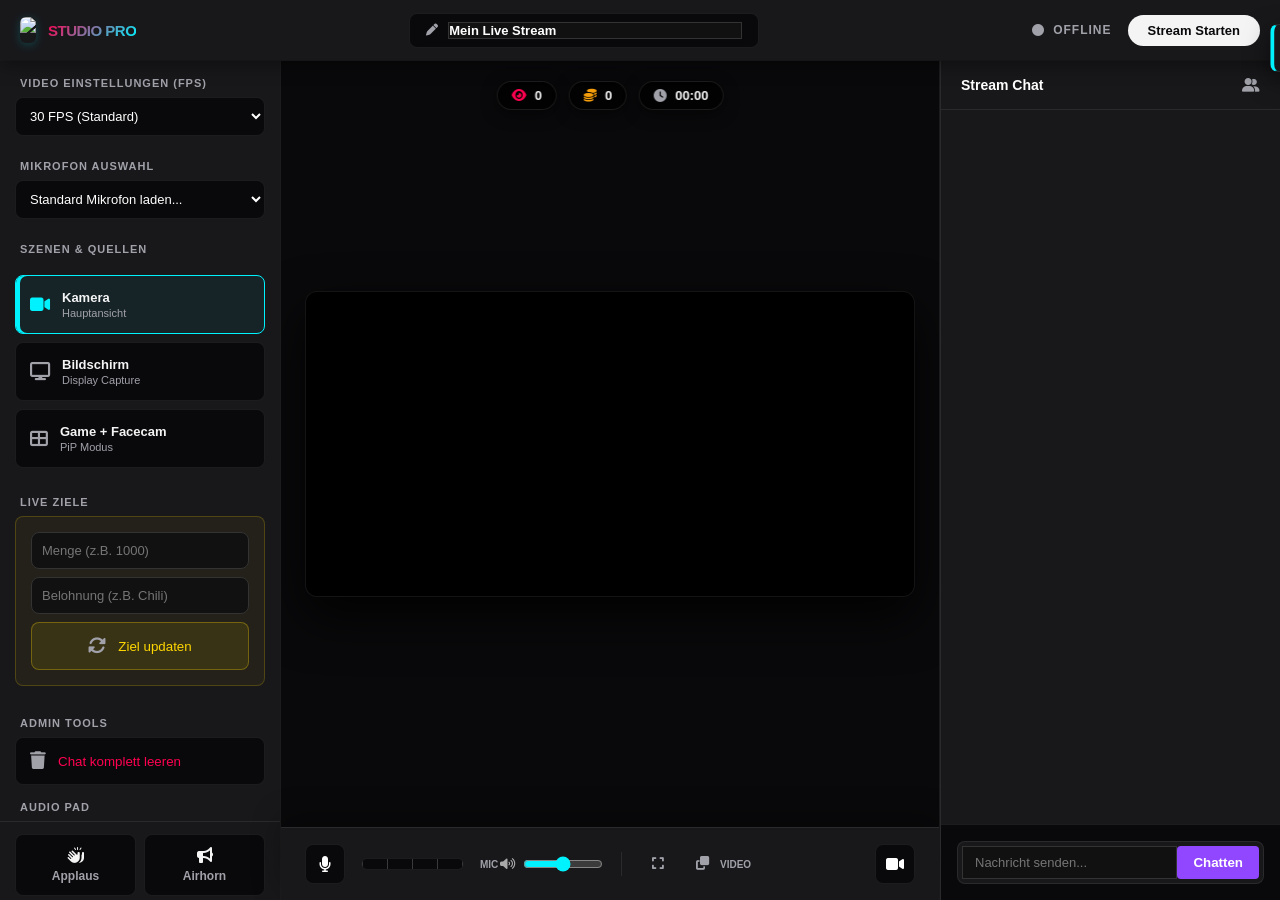
==== commit cdab4a52: "Add files via upload" ====
--- a/studio.html
+++ b/studio.html
@@ -3,239 +3,184 @@
 <head>
     <meta charset="UTF-8">
     <meta name="viewport" content="width=device-width, initial-scale=1.0">
-    <title>Phil Shorts | Creator Studio Ultra PRO</title>
+    <title>Phil Shorts | Creator Studio Ultra</title>
     <link rel="shortcut icon" type="image/png" href="https://i.imgur.com/JDPRzCc.png">
     <link rel="stylesheet" href="style.css"> 
     <link rel="stylesheet" href="https://cdnjs.cloudflare.com/ajax/libs/font-awesome/6.4.0/css/all.min.css">
     <script src="https://unpkg.com/peerjs@1.5.2/dist/peerjs.min.js"></script>
     <style>
-        /* === APPLE / GLASSMORPHISM STUDIO DESIGN === */
+        /* === ULTRA PREMIUM STUDIO DESIGN === */
         :root {
-            /* Hintergrund & Glas */
-            --bg-base: #000000;
-            --glass-bg: rgba(30, 30, 35, 0.45); /* Helles, transparentes Grau */
-            --glass-border: rgba(255, 255, 255, 0.1);
-            --glass-blur: blur(24px); /* Starker Apple-Blur */
-            
-            /* Farben */
-            --ps-pink: #ff0050;       
-            --ps-cyan: #00f2fe;       
-            --text-main: #f5f5f7;
+            --bg-deep: #09090b;       /* Tiefes Schwarz */
+            --bg-panel: #18181b;      /* Panel Grau */
+            --bg-hover: #27272a;
+            --border-dim: rgba(255,255,255,0.08);
+            --border-glow: rgba(0, 242, 254, 0.3);
+            --text-main: #f4f4f5;
             --text-muted: #a1a1aa;
-            
-            /* Layout */
-            --radius-sm: 10px;
-            --radius-md: 16px;
-            --radius-lg: 24px;
-            --shadow-soft: 0 8px 30px rgba(0,0,0,0.4);
-            --easing: cubic-bezier(0.25, 1, 0.5, 1);
+            --ps-pink: #ff0050;       /* Phil Shorts Brand */
+            --ps-cyan: #00f2fe;       /* Phil Shorts Brand */
+            --twitch-purp: #9146FF;
+            --radius-md: 8px;
+            --radius-lg: 12px;
+            --shadow-panel: 0 10px 30px rgba(0,0,0,0.5), inset 0 1px 0 rgba(255,255,255,0.05);
+            --easing: cubic-bezier(0.16, 1, 0.3, 1);
         }
 
-        /* Schöner, dunkler Gradient als Basis-Hintergrund, damit das Glas wirkt */
-        body { 
-            background: radial-gradient(circle at 10% 20%, #1a1a24 0%, var(--bg-base) 100%);
-            color: var(--text-main); 
-            font-family: -apple-system, BlinkMacSystemFont, 'Segoe UI', Roboto, Helvetica, Arial, sans-serif; 
-            overflow: hidden; margin: 0; user-select: none; 
-        }
-        
-        ::-webkit-scrollbar { width: 4px; }
+        body { background: var(--bg-deep); color: var(--text-main); font-family: 'Inter', -apple-system, sans-serif; overflow: hidden; margin: 0; user-select: none; }
+        ::-webkit-scrollbar { width: 6px; }
         ::-webkit-scrollbar-track { background: transparent; }
-        ::-webkit-scrollbar-thumb { background: rgba(255,255,255,0.2); border-radius: 10px; }
-
-        .app-layout { 
-            display: grid; 
-            grid-template-columns: 280px 1fr 340px; 
-            grid-template-rows: 64px 1fr; 
-            height: 100vh; gap: 0; 
-        }
-
-        /* === GEMEINSAME GLAS-KLASSEN === */
-        .glass-panel {
-            background: var(--glass-bg);
-            backdrop-filter: var(--glass-blur);
-            -webkit-backdrop-filter: var(--glass-blur);
-        }
+        ::-webkit-scrollbar-thumb { background: #3f3f46; border-radius: 10px; }
+        ::-webkit-scrollbar-thumb:hover { background: #52525b; }
+
+        .app-layout { display: grid; grid-template-columns: 280px 1fr 340px; grid-template-rows: 60px 1fr; height: 100vh; gap: 1px; background: var(--border-dim); }
+        .app-layout > * { background: var(--bg-deep); }
 
         /* === HEADER === */
-        .top-bar { 
-            grid-column: 1 / 4; 
-            border-bottom: 1px solid var(--glass-border); 
-            display: flex; align-items: center; justify-content: space-between; 
-            padding: 0 24px; z-index: 100; 
-        }
-        .brand { display: flex; align-items: center; gap: 12px; font-weight: 700; font-size: 15px; letter-spacing: -0.2px; }
-        .brand img { height: 28px; border-radius: 6px; }
-        .brand span { background: linear-gradient(135deg, var(--text-main), #888); -webkit-background-clip: text; -webkit-text-fill-color: transparent; }
-
-        .title-box { 
-            background: rgba(0,0,0,0.3); border: 1px solid var(--glass-border); 
-            border-radius: 20px; padding: 8px 16px; width: 350px; 
-            display: flex; align-items: center; gap: 10px; transition: 0.3s; 
-        }
-        .title-box:focus-within { border-color: var(--ps-cyan); background: rgba(0,0,0,0.5); }
-        .title-box input { background: transparent; border: none; color: white; width: 100%; font-size: 13px; font-weight: 500; outline: none; }
-
-        .live-controls { display: flex; align-items: center; gap: 20px; }
-        .status-dot { display: flex; align-items: center; gap: 8px; font-size: 12px; font-weight: 600; color: var(--text-muted); text-transform: uppercase; letter-spacing: 1px; }
-        .status-dot.active { color: var(--ps-pink); text-shadow: 0 0 15px rgba(255,0,80,0.6); }
+        .top-bar { grid-column: 1 / 4; background: var(--bg-panel); display: flex; align-items: center; justify-content: space-between; padding: 0 20px; z-index: 100; box-shadow: 0 4px 20px rgba(0,0,0,0.4); }
+        .brand { display: flex; align-items: center; gap: 12px; font-weight: 800; font-size: 15px; letter-spacing: -0.5px; }
+        .brand img { height: 26px; border-radius: 6px; box-shadow: 0 2px 10px rgba(0,242,254,0.2); }
+        .brand span { background: linear-gradient(135deg, var(--ps-pink), var(--ps-cyan)); -webkit-background-clip: text; -webkit-text-fill-color: transparent; }
+
+        .title-box { background: var(--bg-deep); border: 1px solid var(--border-dim); border-radius: var(--radius-md); padding: 8px 16px; width: 350px; display: flex; align-items: center; gap: 10px; transition: 0.2s; }
+        .title-box:focus-within { border-color: var(--ps-cyan); box-shadow: 0 0 0 1px var(--ps-cyan); }
+        .title-box input { background: transparent; border: none; color: white; width: 100%; font-size: 13px; font-weight: 600; outline: none; }
+        .title-box input::placeholder { color: var(--text-muted); }
+
+        .live-controls { display: flex; align-items: center; gap: 16px; }
+        .status-dot { display: flex; align-items: center; gap: 8px; font-size: 12px; font-weight: 700; color: var(--text-muted); text-transform: uppercase; letter-spacing: 1px; }
+        .status-dot.active { color: var(--ps-pink); text-shadow: 0 0 10px rgba(255,0,80,0.5); }
         .status-dot.active i { animation: pulseLive 2s infinite; }
-        @keyframes pulseLive { 0% { opacity: 1; } 50% { opacity: 0.4; } 100% { opacity: 1; } }
-
-        .btn-live { 
-            background: var(--text-main); color: #000; border: none; 
-            padding: 10px 24px; border-radius: 30px; font-weight: 700; font-size: 13px; 
-            cursor: pointer; transition: all 0.2s var(--easing); 
-        }
-        .btn-live:hover { transform: scale(1.02); box-shadow: 0 4px 15px rgba(255,255,255,0.15); }
-        .btn-live:active { transform: scale(0.97); }
-        .btn-live.danger { background: rgba(255,0,80,0.15); color: var(--ps-pink); border: 1px solid var(--ps-pink); }
-        .btn-live.danger:hover { background: var(--ps-pink); color: white; }
+        @keyframes pulseLive { 0% { opacity: 1; } 50% { opacity: 0.3; } 100% { opacity: 1; } }
+
+        .btn-live { background: var(--text-main); color: var(--bg-deep); border: none; padding: 8px 20px; border-radius: 20px; font-weight: 700; font-size: 13px; cursor: pointer; transition: all 0.2s var(--easing); }
+        .btn-live:hover { transform: translateY(-1px); box-shadow: 0 4px 15px rgba(255,255,255,0.15); }
+        .btn-live:active { transform: scale(0.96); }
+        .btn-live.danger { background: rgba(255,0,80,0.1); color: var(--ps-pink); border: 1px solid rgba(255,0,80,0.3); box-shadow: none; }
+        .btn-live.danger:hover { background: rgba(255,0,80,0.2); border-color: var(--ps-pink); }
 
         /* === LEFT SIDEBAR === */
-        .left-panel { border-right: 1px solid var(--glass-border); display: flex; flex-direction: column; overflow-y: auto; padding: 15px 0; }
-        
-        .panel-section { padding: 0 20px; margin-bottom: 24px; }
-        .panel-header { font-size: 11px; font-weight: 700; color: #777; text-transform: uppercase; letter-spacing: 1px; margin-bottom: 12px; }
-        
-        .clean-input { 
-            width: 100%; background: rgba(0,0,0,0.3); border: 1px solid var(--glass-border); 
-            color: white; padding: 12px 14px; border-radius: var(--radius-md); 
-            font-size: 13px; outline: none; margin-bottom: 10px; box-sizing: border-box; 
-            transition: 0.2s;
-        }
-        .clean-input:focus { border-color: var(--ps-cyan); background: rgba(0,0,0,0.5); }
-        select.clean-input { appearance: none; cursor: pointer; }
-
-        .source-grid { display: flex; flex-direction: column; gap: 8px; }
-        .source-btn { 
-            background: rgba(0,0,0,0.2); border: 1px solid var(--glass-border); 
-            padding: 12px 16px; border-radius: var(--radius-md); cursor: pointer; 
-            display: flex; align-items: center; gap: 14px; transition: all 0.2s var(--easing); 
-        }
-        .source-btn:hover { background: rgba(255,255,255,0.05); }
-        .source-btn.active { background: rgba(0,242,254,0.1); border-color: var(--ps-cyan); }
-        .source-btn i { font-size: 16px; color: var(--text-muted); width: 20px; text-align: center; }
+        .left-panel { background: var(--bg-panel); display: flex; flex-direction: column; overflow-y: auto; }
+        .panel-header { padding: 16px 20px 8px; font-size: 11px; font-weight: 800; color: var(--text-muted); text-transform: uppercase; letter-spacing: 1px; }
+        
+        .clean-input { width: calc(100% - 30px); margin: 0 15px 8px 15px; background: var(--bg-deep); border: 1px solid var(--border-dim); color: white; padding: 10px; border-radius: var(--radius-md); font-size: 13px; outline: none; }
+        .clean-input:focus { border-color: var(--ps-cyan); }
+
+        .source-grid { padding: 12px 15px; display: flex; flex-direction: column; gap: 8px; }
+        .source-btn { background: var(--bg-deep); border: 1px solid var(--border-dim); padding: 14px; border-radius: var(--radius-md); cursor: pointer; display: flex; align-items: center; gap: 12px; transition: all 0.2s var(--easing); }
+        .source-btn:hover { border-color: rgba(255,255,255,0.2); }
+        .source-btn.active { background: rgba(0,242,254,0.05); border-color: var(--ps-cyan); box-shadow: inset 4px 0 0 var(--ps-cyan); }
+        .source-btn i { font-size: 18px; color: var(--text-muted); transition: 0.2s; }
         .source-btn.active i { color: var(--ps-cyan); }
-        .source-info { display: flex; flex-direction: column; gap: 3px; }
-        .source-info strong { font-size: 13px; color: var(--text-main); font-weight: 600; }
+        .source-info { display: flex; flex-direction: column; gap: 2px; }
+        .source-info strong { font-size: 13px; color: var(--text-main); }
         .source-info span { font-size: 11px; color: var(--text-muted); }
 
-        .pad-grid { display: grid; grid-template-columns: 1fr 1fr; gap: 8px; }
-        .pad-btn { 
-            background: rgba(0,0,0,0.3); border: 1px solid var(--glass-border); 
-            padding: 16px 8px; border-radius: var(--radius-md); font-size: 12px; font-weight: 500; 
-            color: var(--text-muted); cursor: pointer; transition: 0.15s; 
-            display: flex; flex-direction: column; align-items: center; gap: 8px; 
-        }
-        .pad-btn i { font-size: 18px; color: var(--text-main); }
-        .pad-btn:hover { background: rgba(255,255,255,0.08); color: white; }
-        .pad-btn:active { background: var(--text-main); color: #000; transform: scale(0.95); }
-        .pad-btn:active i { color: #000; }
+        .pad-grid { padding: 12px 15px; display: grid; grid-template-columns: 1fr 1fr; gap: 8px; border-top: 1px solid var(--border-dim); }
+        .pad-btn { background: var(--bg-deep); border: 1px solid var(--border-dim); padding: 12px 8px; border-radius: var(--radius-md); font-size: 12px; font-weight: 600; color: var(--text-muted); cursor: pointer; transition: 0.15s; display: flex; flex-direction: column; align-items: center; gap: 6px; }
+        .pad-btn i { font-size: 16px; color: var(--text-main); }
+        .pad-btn:hover { background: var(--bg-hover); color: white; }
+        .pad-btn:active { background: var(--text-main); color: var(--bg-deep); transform: scale(0.95); }
+        .pad-btn:active i { color: var(--bg-deep); }
 
         /* === CENTER (OBS STYLE MIXER & PREVIEW) === */
-        .main-stage { display: flex; flex-direction: column; position: relative; padding: 24px; gap: 20px; }
-        
-        .stats-hud { position: absolute; top: 40px; left: 50%; transform: translateX(-50%); display: flex; gap: 12px; z-index: 10; pointer-events: none; }
-        .hud-pill { 
-            background: rgba(0,0,0,0.6); backdrop-filter: blur(10px); 
-            border: 1px solid var(--glass-border); padding: 8px 16px; border-radius: 30px; 
-            font-size: 13px; font-weight: 600; display: flex; align-items: center; gap: 8px; 
-            box-shadow: var(--shadow-soft); 
-        }
-        
-        .video-container { 
-            flex: 1; position: relative; background: #000; 
-            border-radius: var(--radius-lg); overflow: hidden; 
-            border: 1px solid var(--glass-border); box-shadow: var(--shadow-soft); 
-            display: flex; align-items: center; justify-content: center; 
-        }
-        #studio-preview { width: 100%; max-height: 100%; object-fit: contain; }
-
+        .main-stage { display: flex; flex-direction: column; position: relative; }
+        .stats-hud { position: absolute; top: 20px; left: 50%; transform: translateX(-50%); display: flex; gap: 12px; z-index: 10; pointer-events: none; }
+        .hud-pill { background: rgba(0,0,0,0.75); backdrop-filter: blur(10px); border: 1px solid rgba(255,255,255,0.1); padding: 6px 14px; border-radius: 20px; font-size: 13px; font-weight: 700; display: flex; align-items: center; gap: 8px; box-shadow: 0 4px 15px rgba(0,0,0,0.5); }
+        
+        .video-container { flex: 1; padding: 24px; display: flex; align-items: center; justify-content: center; overflow: hidden; position: relative; }
+        #studio-preview { width: 100%; max-height: 100%; object-fit: contain; background: #000; border-radius: var(--radius-lg); box-shadow: 0 20px 50px rgba(0,0,0,0.8); border: 1px solid var(--border-dim); transform: scaleX(-1); }
+
+        /* Draggable Facecam Overlay */
         #facecam-container {
-            position: absolute; top: 30px; right: 30px; width: 240px; aspect-ratio: 16/9;
-            border: 2px solid var(--ps-cyan); border-radius: var(--radius-sm); overflow: hidden;
-            cursor: move; z-index: 500; box-shadow: var(--shadow-soft);
+            position: absolute; top: 30px; right: 30px; width: 220px; aspect-ratio: 16/9;
+            border: 2px solid var(--ps-cyan); border-radius: 8px; overflow: hidden;
+            cursor: move; z-index: 500; box-shadow: 0 10px 30px rgba(0,0,0,0.5);
             resize: both; 
         }
         #facecam-video { width: 100%; height: 100%; object-fit: cover; transform: scaleX(-1); pointer-events: none; }
 
-        /* PRO AUDIO MIXER (Unten) */
-        .obs-mixer { 
-            background: var(--glass-bg); backdrop-filter: var(--glass-blur); -webkit-backdrop-filter: var(--glass-blur);
-            border: 1px solid var(--glass-border); border-radius: var(--radius-lg); 
-            padding: 16px 24px; display: flex; align-items: center; justify-content: space-between; 
-            box-shadow: var(--shadow-soft);
-        }
+        /* Gifty Animations Overlay */
+        .gift-overlay { position: absolute; top: 50%; left: 50%; transform: translate(-50%, -50%); z-index: 1000; pointer-events: none; display: flex; flex-direction: column; align-items: center; text-align: center; animation: popIn 3s ease forwards; }
+        .gift-overlay span { font-size: 80px; filter: drop-shadow(0 0 20px rgba(255,215,0,0.8)); }
+        .gift-overlay strong { font-size: 24px; color: white; text-shadow: 0 2px 10px black; margin-top: 10px; background: rgba(0,0,0,0.5); padding: 5px 15px; border-radius: 20px; border: 1px solid #ffd700; }
+        @keyframes popIn { 0% { opacity:0; transform: translate(-50%, 50%) scale(0.5); } 15% { opacity:1; transform: translate(-50%, -50%) scale(1.2); } 25% { transform: translate(-50%, -50%) scale(1); } 80% { opacity:1; transform: translate(-50%, -50%) scale(1); } 100% { opacity:0; transform: translate(-50%, -150%) scale(0.8); } }
+
+        /* PRO AUDIO MIXER */
+        .obs-mixer { background: var(--bg-panel); border-top: 1px solid var(--border-dim); padding: 16px 24px; display: flex; align-items: center; justify-content: space-between; box-shadow: 0 -10px 30px rgba(0,0,0,0.3); }
         
         .mixer-track { display: flex; align-items: center; gap: 16px; width: 40%; }
-        .track-btn { 
-            width: 44px; height: 44px; border-radius: 50%; background: rgba(0,0,0,0.4); 
-            border: 1px solid var(--glass-border); color: white; font-size: 16px; 
-            cursor: pointer; transition: 0.2s; display: flex; align-items: center; justify-content: center; 
-        }
-        .track-btn:hover { background: rgba(255,255,255,0.1); }
-        .track-btn.muted { color: var(--ps-pink); border-color: rgba(255,0,80,0.3); background: rgba(255,0,80,0.15); }
-        
-        .db-meter-container { flex: 1; background: rgba(0,0,0,0.6); height: 8px; border-radius: 4px; position: relative; overflow: hidden; }
+        .track-btn { width: 40px; height: 40px; border-radius: var(--radius-md); background: var(--bg-deep); border: 1px solid var(--border-dim); color: white; font-size: 16px; cursor: pointer; transition: 0.2s; display: flex; align-items: center; justify-content: center; }
+        .track-btn:hover { background: var(--bg-hover); }
+        .track-btn.muted { color: var(--ps-pink); border-color: rgba(255,0,80,0.3); background: rgba(255,0,80,0.1); }
+        
+        /* Echter OBS dB Meter */
+        .db-meter-container { flex: 1; background: var(--bg-deep); height: 12px; border-radius: 6px; padding: 2px; border: 1px solid var(--border-dim); position: relative; overflow: hidden; }
         .db-meter-fill { height: 100%; width: 0%; border-radius: 4px; background: linear-gradient(90deg, #10b981 0%, #10b981 60%, #eab308 80%, #ef4444 100%); transition: width 0.05s linear; }
-
-        .toolbar { display: flex; gap: 12px; align-items: center; }
-        .tool-btn { width: 40px; height: 40px; border-radius: 50%; background: transparent; border: none; color: var(--text-muted); cursor: pointer; transition: 0.2s; display: flex; align-items: center; justify-content: center; font-size: 16px; }
-        .tool-btn:hover { background: rgba(255,255,255,0.1); color: white; }
-
-        /* === RIGHT SIDEBAR (CHAT) === */
-        .right-panel { border-left: 1px solid var(--glass-border); display: flex; flex-direction: column; position: relative; }
-        
-        .chat-header { padding: 20px; border-bottom: 1px solid var(--glass-border); font-size: 13px; font-weight: 700; color: white; display: flex; align-items: center; justify-content: space-between; text-transform: uppercase; letter-spacing: 0.5px; }
-        
-        .chat-scroller { flex: 1; overflow-y: auto; padding: 15px; display: flex; flex-direction: column; gap: 8px; scroll-behavior: smooth; }
-        
-        .tw-msg { padding: 8px 12px; border-radius: 8px; font-size: 13px; line-height: 1.5; word-wrap: break-word; transition: 0.2s; background: rgba(255,255,255,0.02); border: 1px solid transparent; }
-        .tw-msg:hover { background: rgba(255,255,255,0.05); border-color: var(--glass-border); cursor: context-menu; }
-        .tw-msg .timestamp { font-size: 10px; color: #666; margin-right: 8px; }
-        .tw-msg .badge { display: inline-block; padding: 2px 6px; border-radius: 4px; font-size: 9px; font-weight: 800; color: white; margin-right: 6px; vertical-align: baseline; letter-spacing: 0.5px; }
+        .db-markers { position: absolute; top: 0; left: 0; width: 100%; height: 100%; display: flex; justify-content: space-between; pointer-events: none; opacity: 0.2; }
+        .db-mark { width: 1px; height: 100%; background: white; }
+
+        .toolbar { display: flex; gap: 8px; align-items: center; }
+        .tool-btn { width: 36px; height: 36px; border-radius: var(--radius-md); background: transparent; border: 1px solid transparent; color: var(--text-muted); cursor: pointer; transition: 0.2s; display: flex; align-items: center; justify-content: center; }
+        .tool-btn:hover { background: var(--bg-hover); color: white; border-color: var(--border-dim); }
+
+        /* === RIGHT SIDEBAR (TWITCH CHAT ULTRA) === */
+        .right-panel { background: var(--bg-panel); display: flex; flex-direction: column; position: relative; border-left: 1px solid var(--border-dim); }
+        
+        .chat-header { padding: 16px 20px; border-bottom: 1px solid var(--border-dim); font-size: 14px; font-weight: 700; color: white; display: flex; align-items: center; justify-content: space-between; }
+        
+        .pinned-box { background: rgba(0, 242, 254, 0.08); padding: 12px 16px; border-bottom: 1px solid rgba(0,242,254,0.2); font-size: 12px; display: none; align-items: flex-start; gap: 10px; border-left: 3px solid var(--ps-cyan); }
+        .pinned-box .fa-thumbtack { color: var(--ps-cyan); margin-top: 2px; }
+        
+        /* Chat Pause Banner */
+        .chat-paused-banner { position: absolute; bottom: 80px; left: 50%; transform: translateX(-50%); background: rgba(0,0,0,0.8); backdrop-filter: blur(5px); border: 1px solid var(--border-dim); padding: 6px 16px; border-radius: 20px; font-size: 12px; font-weight: 600; color: white; cursor: pointer; display: none; align-items: center; gap: 8px; z-index: 50; transition: 0.2s; }
+        .chat-paused-banner:hover { background: var(--bg-hover); }
+
+        .chat-scroller { flex: 1; overflow-y: auto; padding: 12px 0; display: flex; flex-direction: column; scroll-behavior: smooth; }
+        
+        .tw-msg { padding: 6px 20px; font-size: 13px; line-height: 1.5; word-wrap: break-word; transition: background 0.1s; position: relative; }
+        .tw-msg:nth-child(even) { background: rgba(255,255,255,0.01); }
+        .tw-msg:hover { background: rgba(255,255,255,0.04); cursor: context-menu; }
+        .tw-msg .timestamp { font-size: 10px; color: var(--text-muted); margin-right: 6px; }
+        .tw-msg .badge { display: inline-block; padding: 2px 5px; border-radius: 3px; font-size: 9px; font-weight: 800; color: white; margin-right: 6px; vertical-align: baseline; letter-spacing: 0.5px; }
         .tw-msg .badge.host { background: var(--ps-pink); }
         .tw-msg .badge.mod { background: #00AD03; }
-        .tw-msg strong { font-weight: 600; cursor: pointer; color: var(--ps-cyan); }
-        .tw-msg .text { color: #e4e4e7; }
-
-        .chat-input-zone { padding: 20px; border-top: 1px solid var(--glass-border); background: rgba(0,0,0,0.2); }
-        .chat-input-box { display: flex; background: rgba(0,0,0,0.4); border: 1px solid var(--glass-border); border-radius: 20px; padding: 4px; transition: 0.2s; }
+        .tw-msg strong { font-weight: 700; cursor: pointer; }
+        .tw-msg strong:hover { text-decoration: underline; }
+        .tw-msg .text { color: #efeff1; }
+
+        .chat-input-zone { padding: 16px; background: var(--bg-deep); border-top: 1px solid var(--border-dim); }
+        .chat-input-box { display: flex; background: var(--bg-panel); border: 1px solid var(--border-dim); border-radius: var(--radius-md); padding: 4px; transition: 0.2s; }
         .chat-input-box:focus-within { border-color: var(--twitch-purp); box-shadow: 0 0 0 1px var(--twitch-purp); }
-        .chat-input-box input { flex: 1; background: transparent; border: none; color: white; padding: 10px 15px; font-size: 13px; outline: none; }
-        .chat-input-box button { background: var(--twitch-purp); color: white; border: none; border-radius: 16px; padding: 0 20px; font-weight: 600; cursor: pointer; transition: 0.2s; font-size: 13px; }
+        .chat-input-box input { flex: 1; background: transparent; border: none; color: white; padding: 8px 12px; font-size: 13px; outline: none; }
+        .chat-input-box button { background: var(--twitch-purp); color: white; border: none; border-radius: 4px; padding: 0 16px; font-weight: 600; cursor: pointer; transition: 0.2s; }
         .chat-input-box button:hover { background: #772ce8; }
 
-        /* OVERLAYS & MODALS */
-        .gift-overlay { position: absolute; top: 50%; left: 50%; transform: translate(-50%, -50%); z-index: 1000; pointer-events: none; display: flex; flex-direction: column; align-items: center; text-align: center; animation: popIn 3s ease forwards; }
-        .gift-overlay span { font-size: 100px; filter: drop-shadow(0 0 30px rgba(255,215,0,0.8)); }
-        .gift-overlay strong { font-size: 20px; color: white; text-shadow: 0 2px 10px black; margin-top: 15px; background: rgba(0,0,0,0.6); backdrop-filter: blur(5px); padding: 8px 20px; border-radius: 30px; border: 1px solid #ffd700; }
-        @keyframes popIn { 0% { opacity:0; transform: translate(-50%, 50%) scale(0.5); } 15% { opacity:1; transform: translate(-50%, -50%) scale(1.2); } 25% { transform: translate(-50%, -50%) scale(1); } 80% { opacity:1; transform: translate(-50%, -50%) scale(1); } 100% { opacity:0; transform: translate(-50%, -150%) scale(0.8); } }
-
-        .glass-menu { position: fixed; background: rgba(24, 24, 27, 0.85); backdrop-filter: blur(20px); -webkit-backdrop-filter: blur(20px); border: 1px solid var(--glass-border); border-radius: var(--radius-md); padding: 8px; min-width: 220px; box-shadow: var(--shadow-soft); z-index: 10000; display: none; opacity: 0; transform: scale(0.95); transition: 0.15s var(--easing); }
+        /* === CONTEXT MENU & MODALS === */
+        .glass-menu { position: fixed; background: rgba(24, 24, 27, 0.95); backdrop-filter: blur(16px); border: 1px solid var(--border-dim); border-radius: var(--radius-md); padding: 6px; min-width: 200px; box-shadow: 0 12px 30px rgba(0,0,0,0.6), inset 0 1px 0 rgba(255,255,255,0.05); z-index: 10000; display: none; opacity: 0; transform: scale(0.95); transition: 0.15s var(--easing); }
         .glass-menu.active { display: block; opacity: 1; transform: scale(1); }
-        .menu-item { padding: 10px 14px; font-size: 13px; font-weight: 500; color: var(--text-main); cursor: pointer; border-radius: 6px; display: flex; align-items: center; gap: 12px; transition: 0.1s; }
-        .menu-item:hover { background: rgba(255,255,255,0.1); }
-        .menu-item.danger { color: var(--ps-pink); }
-        .menu-item.danger:hover { background: var(--ps-pink); color: #fff; }
-        .menu-item i { width: 16px; text-align: center; }
-        .menu-divider { height: 1px; background: var(--glass-border); margin: 6px 0; }
-
-        .system-toast { position: fixed; top: 24px; right: 24px; background: rgba(24, 24, 27, 0.9); backdrop-filter: blur(15px); border: 1px solid var(--glass-border); border-left: 4px solid var(--ps-cyan); padding: 16px 24px; border-radius: var(--radius-md); font-size: 13px; font-weight: 500; z-index: 30000; transform: translateX(120%); transition: 0.4s var(--easing); box-shadow: var(--shadow-soft); display: flex; align-items: center; gap: 12px; }
+        .menu-item { padding: 8px 12px; font-size: 13px; font-weight: 600; color: var(--text-main); cursor: pointer; border-radius: 4px; display: flex; align-items: center; gap: 10px; }
+        .menu-item:hover { background: var(--twitch-purp); }
+        .menu-item.danger:hover { background: var(--ps-pink); }
+        .menu-item i { width: 16px; text-align: center; opacity: 0.8; }
+        .menu-divider { height: 1px; background: var(--border-dim); margin: 4px 0; }
+
+        #viewer-card { position: fixed; top: 0; left: 0; width: 100vw; height: 100vh; background: rgba(0,0,0,0.7); z-index: 20000; display: none; align-items: center; justify-content: center; backdrop-filter: blur(4px); }
+        #viewer-card.show { display: flex; }
+        .vc-inner { background: var(--bg-panel); border: 1px solid var(--border-dim); border-radius: var(--radius-lg); width: 320px; overflow: hidden; box-shadow: var(--shadow-panel); animation: slideUp 0.3s var(--easing); }
+        @keyframes slideUp { from { opacity: 0; transform: translateY(20px); } to { opacity: 1; transform: translateY(0); } }
+        
+        .vc-header { background: var(--bg-deep); padding: 20px; display: flex; align-items: center; gap: 16px; border-bottom: 1px solid var(--border-dim); }
+        .vc-avatar { width: 56px; height: 56px; border-radius: 50%; background: linear-gradient(135deg, var(--ps-cyan), var(--twitch-purp)); display: flex; align-items: center; justify-content: center; font-size: 24px; font-weight: 800; color: white; text-shadow: 0 2px 4px rgba(0,0,0,0.3); }
+        .vc-info h3 { margin: 0 0 4px 0; font-size: 18px; color: white; }
+        .vc-info span { font-size: 11px; font-weight: 700; color: var(--text-muted); text-transform: uppercase; letter-spacing: 1px; }
+        
+        .vc-body { padding: 12px; display: flex; flex-direction: column; gap: 4px; }
+        .vc-btn { background: transparent; border: none; color: var(--text-main); padding: 10px 16px; font-size: 13px; font-weight: 600; text-align: left; cursor: pointer; border-radius: var(--radius-md); display: flex; align-items: center; gap: 12px; transition: 0.15s; }
+        .vc-btn:hover { background: var(--bg-hover); }
+
+        .system-toast { position: fixed; top: 24px; right: 24px; background: var(--bg-panel); border: 1px solid var(--border-dim); border-left: 4px solid var(--ps-cyan); padding: 16px 20px; border-radius: var(--radius-md); font-size: 14px; font-weight: 600; z-index: 30000; transform: translateX(120%); transition: 0.4s var(--easing); box-shadow: 0 8px 24px rgba(0,0,0,0.5); display: flex; align-items: center; gap: 12px; }
         .system-toast.show { transform: translateX(0); }
-
-        #viewer-card { position: fixed; top: 0; left: 0; width: 100vw; height: 100vh; background: rgba(0,0,0,0.5); z-index: 20000; display: none; align-items: center; justify-content: center; backdrop-filter: blur(8px); }
-        #viewer-card.show { display: flex; }
-        .vc-inner { background: rgba(24,24,27,0.9); backdrop-filter: blur(20px); border: 1px solid var(--glass-border); border-radius: var(--radius-lg); width: 320px; overflow: hidden; box-shadow: var(--shadow-soft); animation: slideUp 0.3s var(--easing); }
-        @keyframes slideUp { from { opacity: 0; transform: translateY(20px); } to { opacity: 1; transform: translateY(0); } }
-        .vc-header { padding: 24px; display: flex; align-items: center; gap: 16px; border-bottom: 1px solid var(--glass-border); }
-        .vc-avatar { width: 60px; height: 60px; border-radius: 50%; background: linear-gradient(135deg, var(--ps-cyan), var(--twitch-purp)); display: flex; align-items: center; justify-content: center; font-size: 24px; font-weight: 800; color: white; }
-        .vc-info h3 { margin: 0 0 4px 0; font-size: 18px; color: white; font-weight: 600; }
-        .vc-info span { font-size: 11px; font-weight: 600; color: var(--ps-cyan); text-transform: uppercase; letter-spacing: 1px; }
-        .vc-body { padding: 12px; display: flex; flex-direction: column; gap: 4px; }
-        .vc-btn { background: transparent; border: none; color: var(--text-main); padding: 12px 16px; font-size: 13px; font-weight: 500; text-align: left; cursor: pointer; border-radius: var(--radius-md); display: flex; align-items: center; gap: 12px; transition: 0.15s; }
-        .vc-btn:hover { background: rgba(255,255,255,0.05); }
     </style>
 </head>
 <body>
@@ -243,13 +188,15 @@
 <div id="sys-toast" class="system-toast"><i class="fas fa-info-circle" style="color:var(--ps-cyan)"></i> <span id="toast-text"></span></div>
 
 <div id="ctx-menu" class="glass-menu">
+    <div class="menu-item" id="ctx-profile"><i class="fas fa-id-card"></i> Zuschauer Info</div>
     <div class="menu-item" id="ctx-whisper"><i class="fas fa-envelope"></i> Flüstern (DMs)</div>
+    <div class="menu-item" id="ctx-pin"><i class="fas fa-thumbtack"></i> Nachricht anheften</div>
     <div class="menu-divider"></div>
     <div class="menu-item" id="ctx-mod" style="color:#10b981"><i class="fas fa-shield-alt"></i> Moderator machen</div>
-    <div class="menu-item danger" id="ctx-timeout"><i class="fas fa-clock"></i> Timeout geben</div>
+    <div class="menu-item" id="ctx-timeout" style="color:#f59e0b"><i class="fas fa-clock"></i> Timeout (5 Min)</div>
     <div class="menu-divider"></div>
-    <div class="menu-item danger" id="ctx-delete"><i class="fas fa-trash"></i> Nachricht Löschen</div>
-    <div class="menu-item danger" id="ctx-ban"><i class="fas fa-ban"></i> User Bannen</div>
+    <div class="menu-item danger" id="ctx-delete"><i class="fas fa-trash"></i> Löschen</div>
+    <div class="menu-item danger" id="ctx-ban"><i class="fas fa-ban"></i> Bannen</div>
 </div>
 
 <div id="viewer-card" onclick="if(event.target===this) this.classList.remove('show')">
@@ -272,7 +219,7 @@
 
 <div class="app-layout">
     
-    <header class="top-bar glass-panel">
+    <header class="top-bar">
         <div class="brand">
             <img src="https://i.imgur.com/JDPRzCc.png">
             <span>STUDIO PRO</span>
@@ -282,68 +229,67 @@
             <input type="text" id="stream-title" placeholder="Titel deines Streams..." value="Mein Live Stream">
         </div>
         <div class="live-controls">
-            <div class="status-dot" id="live-indicator" style="display:none;"><i class="fas fa-circle"></i> Offline</div>
-            <button class="btn-live" id="master-live-btn">STREAM STARTEN</button>
+            <div class="status-dot" id="live-indicator"><i class="fas fa-circle"></i> Offline</div>
+            <button class="btn-live" id="master-live-btn">Stream Starten</button>
         </div>
     </header>
 
-    <aside class="left-panel glass-panel" id="left-sidebar">
-        
-        <div class="panel-section">
-            <div class="panel-header">Mikrofon Auswahl</div>
-            <select id="mic-select" class="clean-input" style="cursor:pointer;">
-                <option>Suche Mikrofone...</option>
-            </select>
-        </div>
-
-        <div class="panel-section">
-            <div class="panel-header">Szenen & Quellen</div>
-            <div class="source-grid">
-                <div class="source-btn active" data-scene="cam" onclick="switchScene('cam')">
-                    <i class="fas fa-video"></i>
-                    <div class="source-info"><strong>Kamera</strong><span>Hauptansicht</span></div>
-                </div>
-                <div class="source-btn" data-scene="screen" onclick="switchScene('screen')">
-                    <i class="fas fa-desktop"></i>
-                    <div class="source-info"><strong>Bildschirm</strong><span>Capture + Sound</span></div>
-                </div>
-                <div class="source-btn" data-scene="pip" onclick="switchScene('pip')">
-                    <i class="fas fa-th-large"></i>
-                    <div class="source-info"><strong>Game + Facecam</strong><span>PiP Modus</span></div>
-                </div>
-            </div>
-        </div>
-
-        <div class="panel-section">
-            <div class="panel-header">Live Ziele</div>
-            <div style="background: rgba(255,215,0,0.05); padding: 15px; border-radius: var(--radius-md); border: 1px solid rgba(255,215,0,0.2);">
-                <input type="number" id="goal-target" class="clean-input" placeholder="Ziel in Coins (z.B. 1000)" style="margin-bottom:10px;">
-                <input type="text" id="goal-desc" class="clean-input" placeholder="Belohnung (z.B. Chili essen)" style="margin-bottom:15px;">
-                <button class="source-btn" style="width:100%; justify-content:center; margin:0; background: rgba(255,215,0,0.1); color: #ffd700; border-color: rgba(255,215,0,0.3);" onclick="updateLiveGoal()"><i class="fas fa-sync-alt"></i> Ziel aktualisieren</button>
-            </div>
-        </div>
-
-        <div class="panel-section">
-            <div class="panel-header">Admin Tools</div>
+    <aside class="left-panel" id="left-sidebar">
+        
+        <div class="panel-header">Video Einstellungen (FPS)</div>
+        <select id="fps-select" class="clean-input" style="cursor:pointer;" onchange="changeFPS()">
+            <option value="15">15 FPS (Sparmodus)</option>
+            <option value="30" selected>30 FPS (Standard)</option>
+            <option value="60">60 FPS (Pro Gaming)</option>
+        </select>
+
+        <div class="panel-header">Mikrofon Auswahl</div>
+        <select id="mic-select" class="clean-input" style="cursor:pointer;">
+            <option>Standard Mikrofon laden...</option>
+        </select>
+
+        <div class="panel-header">Szenen & Quellen</div>
+        <div class="source-grid">
+            <div class="source-btn active" data-scene="cam" onclick="switchScene('cam')">
+                <i class="fas fa-video"></i>
+                <div class="source-info"><strong>Kamera</strong><span>Hauptansicht</span></div>
+            </div>
+            <div class="source-btn" data-scene="screen" onclick="switchScene('screen')">
+                <i class="fas fa-display"></i>
+                <div class="source-info"><strong>Bildschirm</strong><span>Display Capture</span></div>
+            </div>
+            <div class="source-btn" data-scene="pip" onclick="switchScene('pip')">
+                <i class="fas fa-th-large"></i>
+                <div class="source-info"><strong>Game + Facecam</strong><span>PiP Modus</span></div>
+            </div>
+        </div>
+
+        <div class="panel-header">Live Ziele</div>
+        <div style="background: rgba(255,215,0,0.05); padding: 15px; margin: 0 15px 15px 15px; border-radius: var(--radius-md); border: 1px solid rgba(255,215,0,0.2);">
+            <input type="number" id="goal-target" class="clean-input" style="width: 100%; margin-left:0; margin-right:0;" placeholder="Menge (z.B. 1000)">
+            <input type="text" id="goal-desc" class="clean-input" style="width: 100%; margin-left:0; margin-right:0;" placeholder="Belohnung (z.B. Chili)">
+            <button class="source-btn" style="width:100%; justify-content:center; margin:0; background: rgba(255,215,0,0.1); color: #ffd700; border-color: rgba(255,215,0,0.3);" onclick="updateLiveGoal()"><i class="fas fa-sync-alt"></i> Ziel updaten</button>
+        </div>
+
+        <div class="panel-header">Admin Tools</div>
+        <div style="padding: 0 15px;">
             <button class="source-btn" style="width:100%; color:var(--ps-pink);" onclick="clearChat()"><i class="fas fa-trash"></i> Chat komplett leeren</button>
         </div>
 
-        <div class="panel-section" style="margin-top:auto; margin-bottom: 0;">
-            <div class="panel-header">Audio Pad</div>
-            <div class="pad-grid">
-                <button class="pad-btn" onclick="playEffect('applaus')"><i class="fas fa-hands-clapping"></i> Applaus</button>
-                <button class="pad-btn" onclick="playEffect('airhorn')"><i class="fas fa-bullhorn"></i> Airhorn</button>
-                <button class="pad-btn" onclick="playEffect('laugh')"><i class="fas fa-face-laugh-squint"></i> Lachen</button>
-                <button class="pad-btn" onclick="playEffect('wow')"><i class="fas fa-star"></i> Wow</button>
-            </div>
+        <div class="panel-header" style="margin-top:auto;">Audio Pad</div>
+        <div class="pad-grid">
+            <button class="pad-btn" onclick="playEffect('applaus')"><i class="fas fa-hands-clapping"></i> Applaus</button>
+            <button class="pad-btn" onclick="playEffect('airhorn')"><i class="fas fa-bullhorn"></i> Airhorn</button>
+            <button class="pad-btn" onclick="playEffect('laugh')"><i class="fas fa-face-laugh-squint"></i> Lachen</button>
+            <button class="pad-btn" onclick="playEffect('wow')"><i class="fas fa-star"></i> Wow</button>
         </div>
     </aside>
 
     <main class="main-stage">
         <div class="stats-hud">
             <div class="hud-pill"><i class="fas fa-eye" style="color:var(--ps-pink)"></i> <span id="stat-viewers">0</span></div>
-            <div class="hud-pill"><i class="fas fa-coins" style="color:#ffd700"></i> <span id="stat-coins">0</span></div>
-            <div class="hud-pill"><i class="fas fa-clock" style="color:var(--ps-cyan)"></i> <span id="stat-duration">00:00</span></div>
+            <div class="hud-pill"><i class="fas fa-coins" style="color:#f59e0b"></i> <span id="stat-coins">0</span></div>
+            <div class="hud-pill"><i class="fas fa-clock" style="color:var(--text-muted)"></i> <span id="stat-duration">00:00</span></div>
         </div>
 
         <div id="gift-overlay-zone" style="position:absolute; width:100%; height:100%; top:0; left:0; pointer-events:none; z-index:1000; overflow:hidden;"></div>
@@ -360,41 +306,57 @@
             <div class="mixer-track">
                 <button class="track-btn" id="toggle-mic" onclick="toggleMic()" title="Mic (M)"><i class="fas fa-microphone"></i></button>
                 <div class="db-meter-container">
+                    <div class="db-markers">
+                        <div class="db-mark"></div><div class="db-mark"></div><div class="db-mark"></div><div class="db-mark"></div><div class="db-mark"></div>
+                    </div>
                     <div class="db-meter-fill" id="mic-level"></div>
                 </div>
-                <span style="font-size:10px; font-weight:800; color:var(--text-muted); width:25px;">MIC</span>
+                <span style="font-size:10px; font-weight:700; color:var(--text-muted); width:20px;">MIC</span>
             </div>
             
             <div class="toolbar">
-                <i class="fas fa-volume-up" style="color:#888; font-size:14px;"></i>
+                <i class="fas fa-volume-up" style="color:#aaa; font-size:12px;"></i>
                 <input type="range" id="pc-volume-slider" min="0" max="1" step="0.05" value="0.5" title="PC Lautstärke für dich (Gameplay)" style="width: 80px; accent-color: var(--ps-cyan);">
-                <div style="width:1px; background:var(--glass-border); height:24px; margin: 0 10px;"></div>
+                <div style="width:1px; background:var(--border-dim); height:24px; margin: 0 10px;"></div>
                 <button class="tool-btn" onclick="toggleCinema()" title="Kino Modus (F)"><i class="fas fa-expand"></i></button>
-                <button class="tool-btn" onclick="requestPiP()" title="Fenster Abkoppeln (P)"><i class="fas fa-clone"></i></button>
+                <button class="tool-btn" onclick="requestPiP()" title="Abkoppeln (P)"><i class="fas fa-clone"></i></button>
             </div>
             
             <div class="mixer-track" style="flex-direction:row-reverse;">
                 <button class="track-btn" id="toggle-vid" onclick="toggleVid()" title="Cam (V)"><i class="fas fa-video"></i></button>
                 <div style="flex:1;"></div>
-                <span style="font-size:10px; font-weight:800; color:var(--text-muted);">VIDEO</span>
+                <span style="font-size:10px; font-weight:700; color:var(--text-muted);">VIDEO</span>
             </div>
         </div>
     </main>
 
-    <aside class="right-panel glass-panel" id="right-sidebar">
+    <aside class="right-panel" id="right-sidebar">
         <div class="chat-header">
-            <span>Live Chat</span>
+            <span>Stream Chat</span>
             <i class="fas fa-user-friends" style="color:var(--text-muted)"></i>
+        </div>
+        
+        <div id="pinned-msg-bar" class="pinned-box">
+            <i class="fas fa-thumbtack"></i>
+            <div style="flex:1;">
+                <strong style="display:block; margin-bottom:2px; color:white;">Angeheftet</strong>
+                <span id="pinned-text" style="color:var(--text-muted)"></span>
+            </div>
+            <i class="fas fa-times" style="cursor:pointer; color:var(--text-muted);" onclick="unpinMessage()"></i>
         </div>
         
         <div class="chat-scroller" id="chat-scroller">
             <div id="studio-chat"></div>
         </div>
         
+        <div id="chat-paused-banner" class="chat-paused-banner" onclick="resumeChatScroll()">
+            <i class="fas fa-pause"></i> Chat pausiert wegen Scrollen
+        </div>
+        
         <div class="chat-input-zone">
             <div class="chat-input-box">
-                <input type="text" id="studio-chat-input" placeholder="Nachricht an Chat...">
-                <button onclick="sendHostMessage()">Senden</button>
+                <input type="text" id="studio-chat-input" placeholder="Nachricht senden...">
+                <button onclick="sendHostMessage()">Chatten</button>
             </div>
         </div>
     </aside>
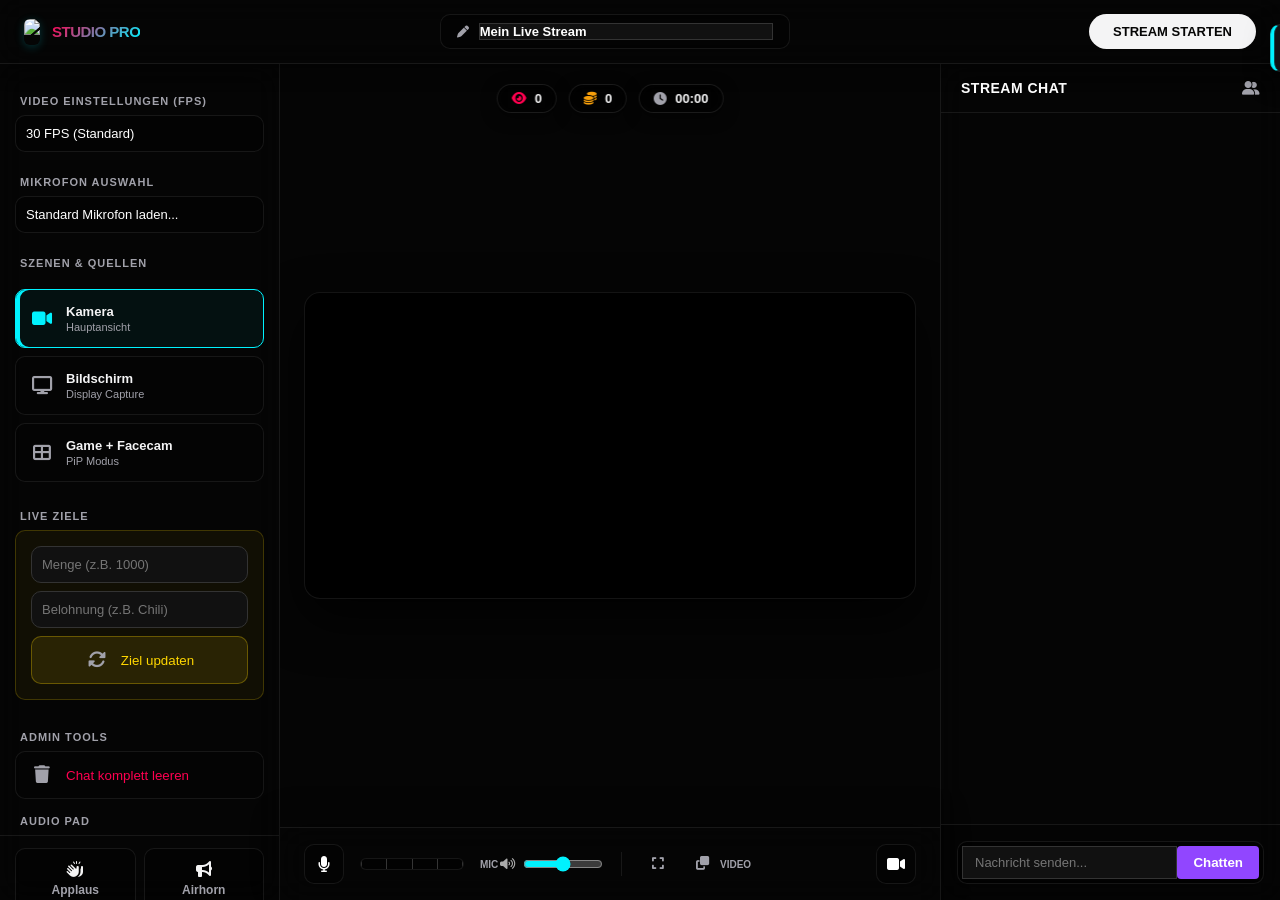
==== commit 5c82fc88: "Add files via upload" ====
--- a/studio.html
+++ b/studio.html
@@ -9,41 +9,51 @@
     <link rel="stylesheet" href="https://cdnjs.cloudflare.com/ajax/libs/font-awesome/6.4.0/css/all.min.css">
     <script src="https://unpkg.com/peerjs@1.5.2/dist/peerjs.min.js"></script>
     <style>
-        /* === ULTRA PREMIUM STUDIO DESIGN === */
+        /* === ULTRA PREMIUM STUDIO DESIGN (GLASSMORPHISM) === */
         :root {
-            --bg-deep: #09090b;       /* Tiefes Schwarz */
-            --bg-panel: #18181b;      /* Panel Grau */
-            --bg-hover: #27272a;
+            --bg-deep: #050505;       
+            --bg-glass: rgba(20, 20, 23, 0.65); /* Milchglas Hintergrund */
+            --bg-hover: rgba(255, 255, 255, 0.05);
             --border-dim: rgba(255,255,255,0.08);
             --border-glow: rgba(0, 242, 254, 0.3);
             --text-main: #f4f4f5;
             --text-muted: #a1a1aa;
-            --ps-pink: #ff0050;       /* Phil Shorts Brand */
-            --ps-cyan: #00f2fe;       /* Phil Shorts Brand */
+            --ps-pink: #ff0050;       
+            --ps-cyan: #00f2fe;       
             --twitch-purp: #9146FF;
-            --radius-md: 8px;
-            --radius-lg: 12px;
-            --shadow-panel: 0 10px 30px rgba(0,0,0,0.5), inset 0 1px 0 rgba(255,255,255,0.05);
+            --radius-md: 10px;
+            --radius-lg: 16px;
+            --glass-blur: blur(15px); /* Unschärfe für Milchglas */
             --easing: cubic-bezier(0.16, 1, 0.3, 1);
         }
 
-        body { background: var(--bg-deep); color: var(--text-main); font-family: 'Inter', -apple-system, sans-serif; overflow: hidden; margin: 0; user-select: none; }
+        body { 
+            background: var(--bg-deep) url('https://i.imgur.com/your-dark-bg.jpg') center/cover; 
+            color: var(--text-main); font-family: 'Inter', -apple-system, sans-serif; 
+            overflow: hidden; margin: 0; user-select: none; 
+        }
         ::-webkit-scrollbar { width: 6px; }
         ::-webkit-scrollbar-track { background: transparent; }
-        ::-webkit-scrollbar-thumb { background: #3f3f46; border-radius: 10px; }
-        ::-webkit-scrollbar-thumb:hover { background: #52525b; }
-
-        .app-layout { display: grid; grid-template-columns: 280px 1fr 340px; grid-template-rows: 60px 1fr; height: 100vh; gap: 1px; background: var(--border-dim); }
-        .app-layout > * { background: var(--bg-deep); }
+        ::-webkit-scrollbar-thumb { background: rgba(255,255,255,0.2); border-radius: 10px; }
+        ::-webkit-scrollbar-thumb:hover { background: rgba(255,255,255,0.3); }
+
+        .app-layout { display: grid; grid-template-columns: 280px 1fr 340px; grid-template-rows: 64px 1fr; height: 100vh; gap: 0; }
+
+        /* === GEMEINSAME GLAS-KLASSEN === */
+        .glass-panel {
+            background: var(--glass-bg);
+            backdrop-filter: var(--glass-blur);
+            -webkit-backdrop-filter: var(--glass-blur);
+        }
 
         /* === HEADER === */
-        .top-bar { grid-column: 1 / 4; background: var(--bg-panel); display: flex; align-items: center; justify-content: space-between; padding: 0 20px; z-index: 100; box-shadow: 0 4px 20px rgba(0,0,0,0.4); }
+        .top-bar { grid-column: 1 / 4; border-bottom: 1px solid var(--border-dim); display: flex; align-items: center; justify-content: space-between; padding: 0 24px; z-index: 100; box-shadow: 0 4px 20px rgba(0,0,0,0.4); }
         .brand { display: flex; align-items: center; gap: 12px; font-weight: 800; font-size: 15px; letter-spacing: -0.5px; }
         .brand img { height: 26px; border-radius: 6px; box-shadow: 0 2px 10px rgba(0,242,254,0.2); }
         .brand span { background: linear-gradient(135deg, var(--ps-pink), var(--ps-cyan)); -webkit-background-clip: text; -webkit-text-fill-color: transparent; }
 
-        .title-box { background: var(--bg-deep); border: 1px solid var(--border-dim); border-radius: var(--radius-md); padding: 8px 16px; width: 350px; display: flex; align-items: center; gap: 10px; transition: 0.2s; }
-        .title-box:focus-within { border-color: var(--ps-cyan); box-shadow: 0 0 0 1px var(--ps-cyan); }
+        .title-box { background: rgba(0,0,0,0.4); border: 1px solid var(--border-dim); border-radius: var(--radius-md); padding: 8px 16px; width: 350px; display: flex; align-items: center; gap: 10px; transition: 0.2s; }
+        .title-box:focus-within { border-color: var(--ps-cyan); box-shadow: 0 0 0 1px var(--ps-cyan); background: rgba(0,0,0,0.6); }
         .title-box input { background: transparent; border: none; color: white; width: 100%; font-size: 13px; font-weight: 600; outline: none; }
         .title-box input::placeholder { color: var(--text-muted); }
 
@@ -53,31 +63,32 @@
         .status-dot.active i { animation: pulseLive 2s infinite; }
         @keyframes pulseLive { 0% { opacity: 1; } 50% { opacity: 0.3; } 100% { opacity: 1; } }
 
-        .btn-live { background: var(--text-main); color: var(--bg-deep); border: none; padding: 8px 20px; border-radius: 20px; font-weight: 700; font-size: 13px; cursor: pointer; transition: all 0.2s var(--easing); }
+        .btn-live { background: var(--text-main); color: var(--bg-deep); border: none; padding: 10px 24px; border-radius: 20px; font-weight: 700; font-size: 13px; cursor: pointer; transition: all 0.2s var(--easing); }
         .btn-live:hover { transform: translateY(-1px); box-shadow: 0 4px 15px rgba(255,255,255,0.15); }
         .btn-live:active { transform: scale(0.96); }
         .btn-live.danger { background: rgba(255,0,80,0.1); color: var(--ps-pink); border: 1px solid rgba(255,0,80,0.3); box-shadow: none; }
         .btn-live.danger:hover { background: rgba(255,0,80,0.2); border-color: var(--ps-pink); }
 
         /* === LEFT SIDEBAR === */
-        .left-panel { background: var(--bg-panel); display: flex; flex-direction: column; overflow-y: auto; }
+        .left-panel { border-right: 1px solid var(--border-dim); display: flex; flex-direction: column; overflow-y: auto; padding: 15px 0;}
         .panel-header { padding: 16px 20px 8px; font-size: 11px; font-weight: 800; color: var(--text-muted); text-transform: uppercase; letter-spacing: 1px; }
         
-        .clean-input { width: calc(100% - 30px); margin: 0 15px 8px 15px; background: var(--bg-deep); border: 1px solid var(--border-dim); color: white; padding: 10px; border-radius: var(--radius-md); font-size: 13px; outline: none; }
-        .clean-input:focus { border-color: var(--ps-cyan); }
+        .clean-input { width: calc(100% - 30px); margin: 0 15px 8px 15px; background: rgba(0,0,0,0.3); border: 1px solid var(--border-dim); color: white; padding: 10px; border-radius: var(--radius-md); font-size: 13px; outline: none; transition: 0.2s; }
+        .clean-input:focus { border-color: var(--ps-cyan); background: rgba(0,0,0,0.5); }
+        select.clean-input { appearance: none; }
 
         .source-grid { padding: 12px 15px; display: flex; flex-direction: column; gap: 8px; }
-        .source-btn { background: var(--bg-deep); border: 1px solid var(--border-dim); padding: 14px; border-radius: var(--radius-md); cursor: pointer; display: flex; align-items: center; gap: 12px; transition: all 0.2s var(--easing); }
-        .source-btn:hover { border-color: rgba(255,255,255,0.2); }
+        .source-btn { background: rgba(0,0,0,0.2); border: 1px solid var(--border-dim); padding: 14px; border-radius: var(--radius-md); cursor: pointer; display: flex; align-items: center; gap: 12px; transition: all 0.2s var(--easing); }
+        .source-btn:hover { background: rgba(255,255,255,0.05); border-color: rgba(255,255,255,0.2); }
         .source-btn.active { background: rgba(0,242,254,0.05); border-color: var(--ps-cyan); box-shadow: inset 4px 0 0 var(--ps-cyan); }
-        .source-btn i { font-size: 18px; color: var(--text-muted); transition: 0.2s; }
+        .source-btn i { font-size: 18px; color: var(--text-muted); transition: 0.2s; width: 24px; text-align: center;}
         .source-btn.active i { color: var(--ps-cyan); }
         .source-info { display: flex; flex-direction: column; gap: 2px; }
-        .source-info strong { font-size: 13px; color: var(--text-main); }
+        .source-info strong { font-size: 13px; color: var(--text-main); font-weight: 600;}
         .source-info span { font-size: 11px; color: var(--text-muted); }
 
         .pad-grid { padding: 12px 15px; display: grid; grid-template-columns: 1fr 1fr; gap: 8px; border-top: 1px solid var(--border-dim); }
-        .pad-btn { background: var(--bg-deep); border: 1px solid var(--border-dim); padding: 12px 8px; border-radius: var(--radius-md); font-size: 12px; font-weight: 600; color: var(--text-muted); cursor: pointer; transition: 0.15s; display: flex; flex-direction: column; align-items: center; gap: 6px; }
+        .pad-btn { background: rgba(0,0,0,0.3); border: 1px solid var(--border-dim); padding: 12px 8px; border-radius: var(--radius-md); font-size: 12px; font-weight: 600; color: var(--text-muted); cursor: pointer; transition: 0.15s; display: flex; flex-direction: column; align-items: center; gap: 6px; }
         .pad-btn i { font-size: 16px; color: var(--text-main); }
         .pad-btn:hover { background: var(--bg-hover); color: white; }
         .pad-btn:active { background: var(--text-main); color: var(--bg-deep); transform: scale(0.95); }
@@ -86,7 +97,7 @@
         /* === CENTER (OBS STYLE MIXER & PREVIEW) === */
         .main-stage { display: flex; flex-direction: column; position: relative; }
         .stats-hud { position: absolute; top: 20px; left: 50%; transform: translateX(-50%); display: flex; gap: 12px; z-index: 10; pointer-events: none; }
-        .hud-pill { background: rgba(0,0,0,0.75); backdrop-filter: blur(10px); border: 1px solid rgba(255,255,255,0.1); padding: 6px 14px; border-radius: 20px; font-size: 13px; font-weight: 700; display: flex; align-items: center; gap: 8px; box-shadow: 0 4px 15px rgba(0,0,0,0.5); }
+        .hud-pill { background: rgba(0,0,0,0.6); backdrop-filter: blur(10px); border: 1px solid rgba(255,255,255,0.1); padding: 6px 14px; border-radius: 20px; font-size: 13px; font-weight: 700; display: flex; align-items: center; gap: 8px; box-shadow: 0 4px 15px rgba(0,0,0,0.5); }
         
         .video-container { flex: 1; padding: 24px; display: flex; align-items: center; justify-content: center; overflow: hidden; position: relative; }
         #studio-preview { width: 100%; max-height: 100%; object-fit: contain; background: #000; border-radius: var(--radius-lg); box-shadow: 0 20px 50px rgba(0,0,0,0.8); border: 1px solid var(--border-dim); transform: scaleX(-1); }
@@ -103,31 +114,31 @@
         /* Gifty Animations Overlay */
         .gift-overlay { position: absolute; top: 50%; left: 50%; transform: translate(-50%, -50%); z-index: 1000; pointer-events: none; display: flex; flex-direction: column; align-items: center; text-align: center; animation: popIn 3s ease forwards; }
         .gift-overlay span { font-size: 80px; filter: drop-shadow(0 0 20px rgba(255,215,0,0.8)); }
-        .gift-overlay strong { font-size: 24px; color: white; text-shadow: 0 2px 10px black; margin-top: 10px; background: rgba(0,0,0,0.5); padding: 5px 15px; border-radius: 20px; border: 1px solid #ffd700; }
+        .gift-overlay strong { font-size: 24px; color: white; text-shadow: 0 2px 10px black; margin-top: 10px; background: rgba(0,0,0,0.5); padding: 5px 15px; border-radius: 20px; border: 1px solid #ffd700; backdrop-filter: blur(5px);}
         @keyframes popIn { 0% { opacity:0; transform: translate(-50%, 50%) scale(0.5); } 15% { opacity:1; transform: translate(-50%, -50%) scale(1.2); } 25% { transform: translate(-50%, -50%) scale(1); } 80% { opacity:1; transform: translate(-50%, -50%) scale(1); } 100% { opacity:0; transform: translate(-50%, -150%) scale(0.8); } }
 
         /* PRO AUDIO MIXER */
-        .obs-mixer { background: var(--bg-panel); border-top: 1px solid var(--border-dim); padding: 16px 24px; display: flex; align-items: center; justify-content: space-between; box-shadow: 0 -10px 30px rgba(0,0,0,0.3); }
+        .obs-mixer { border-top: 1px solid var(--border-dim); padding: 16px 24px; display: flex; align-items: center; justify-content: space-between; box-shadow: 0 -10px 30px rgba(0,0,0,0.3); }
         
         .mixer-track { display: flex; align-items: center; gap: 16px; width: 40%; }
-        .track-btn { width: 40px; height: 40px; border-radius: var(--radius-md); background: var(--bg-deep); border: 1px solid var(--border-dim); color: white; font-size: 16px; cursor: pointer; transition: 0.2s; display: flex; align-items: center; justify-content: center; }
-        .track-btn:hover { background: var(--bg-hover); }
-        .track-btn.muted { color: var(--ps-pink); border-color: rgba(255,0,80,0.3); background: rgba(255,0,80,0.1); }
+        .track-btn { width: 40px; height: 40px; border-radius: var(--radius-md); background: rgba(0,0,0,0.4); border: 1px solid var(--border-dim); color: white; font-size: 16px; cursor: pointer; transition: 0.2s; display: flex; align-items: center; justify-content: center; }
+        .track-btn:hover { background: rgba(255,255,255,0.1); }
+        .track-btn.muted { color: var(--ps-pink); border-color: rgba(255,0,80,0.3); background: rgba(255,0,80,0.15); }
         
         /* Echter OBS dB Meter */
-        .db-meter-container { flex: 1; background: var(--bg-deep); height: 12px; border-radius: 6px; padding: 2px; border: 1px solid var(--border-dim); position: relative; overflow: hidden; }
+        .db-meter-container { flex: 1; background: rgba(0,0,0,0.5); height: 12px; border-radius: 6px; padding: 2px; border: 1px solid var(--border-dim); position: relative; overflow: hidden; }
         .db-meter-fill { height: 100%; width: 0%; border-radius: 4px; background: linear-gradient(90deg, #10b981 0%, #10b981 60%, #eab308 80%, #ef4444 100%); transition: width 0.05s linear; }
         .db-markers { position: absolute; top: 0; left: 0; width: 100%; height: 100%; display: flex; justify-content: space-between; pointer-events: none; opacity: 0.2; }
         .db-mark { width: 1px; height: 100%; background: white; }
 
         .toolbar { display: flex; gap: 8px; align-items: center; }
-        .tool-btn { width: 36px; height: 36px; border-radius: var(--radius-md); background: transparent; border: 1px solid transparent; color: var(--text-muted); cursor: pointer; transition: 0.2s; display: flex; align-items: center; justify-content: center; }
-        .tool-btn:hover { background: var(--bg-hover); color: white; border-color: var(--border-dim); }
+        .tool-btn { width: 36px; height: 36px; border-radius: var(--radius-md); background: transparent; border: none; color: var(--text-muted); cursor: pointer; transition: 0.2s; display: flex; align-items: center; justify-content: center; }
+        .tool-btn:hover { background: rgba(255,255,255,0.1); color: white; }
 
         /* === RIGHT SIDEBAR (TWITCH CHAT ULTRA) === */
-        .right-panel { background: var(--bg-panel); display: flex; flex-direction: column; position: relative; border-left: 1px solid var(--border-dim); }
-        
-        .chat-header { padding: 16px 20px; border-bottom: 1px solid var(--border-dim); font-size: 14px; font-weight: 700; color: white; display: flex; align-items: center; justify-content: space-between; }
+        .right-panel { border-left: 1px solid var(--border-dim); display: flex; flex-direction: column; position: relative; }
+        
+        .chat-header { padding: 16px 20px; border-bottom: 1px solid var(--border-dim); font-size: 14px; font-weight: 700; color: white; display: flex; align-items: center; justify-content: space-between; text-transform: uppercase; letter-spacing: 0.5px;}
         
         .pinned-box { background: rgba(0, 242, 254, 0.08); padding: 12px 16px; border-bottom: 1px solid rgba(0,242,254,0.2); font-size: 12px; display: none; align-items: flex-start; gap: 10px; border-left: 3px solid var(--ps-cyan); }
         .pinned-box .fa-thumbtack { color: var(--ps-cyan); margin-top: 2px; }
@@ -139,47 +150,48 @@
         .chat-scroller { flex: 1; overflow-y: auto; padding: 12px 0; display: flex; flex-direction: column; scroll-behavior: smooth; }
         
         .tw-msg { padding: 6px 20px; font-size: 13px; line-height: 1.5; word-wrap: break-word; transition: background 0.1s; position: relative; }
-        .tw-msg:nth-child(even) { background: rgba(255,255,255,0.01); }
-        .tw-msg:hover { background: rgba(255,255,255,0.04); cursor: context-menu; }
-        .tw-msg .timestamp { font-size: 10px; color: var(--text-muted); margin-right: 6px; }
+        .tw-msg:nth-child(even) { background: rgba(255,255,255,0.02); }
+        .tw-msg:hover { background: rgba(255,255,255,0.05); cursor: context-menu; }
+        .tw-msg .timestamp { font-size: 10px; color: #777; margin-right: 6px; }
         .tw-msg .badge { display: inline-block; padding: 2px 5px; border-radius: 3px; font-size: 9px; font-weight: 800; color: white; margin-right: 6px; vertical-align: baseline; letter-spacing: 0.5px; }
         .tw-msg .badge.host { background: var(--ps-pink); }
         .tw-msg .badge.mod { background: #00AD03; }
-        .tw-msg strong { font-weight: 700; cursor: pointer; }
+        .tw-msg strong { font-weight: 700; cursor: pointer; color: var(--ps-cyan);}
         .tw-msg strong:hover { text-decoration: underline; }
         .tw-msg .text { color: #efeff1; }
 
-        .chat-input-zone { padding: 16px; background: var(--bg-deep); border-top: 1px solid var(--border-dim); }
-        .chat-input-box { display: flex; background: var(--bg-panel); border: 1px solid var(--border-dim); border-radius: var(--radius-md); padding: 4px; transition: 0.2s; }
+        .chat-input-zone { padding: 16px; background: rgba(0,0,0,0.2); border-top: 1px solid var(--border-dim); }
+        .chat-input-box { display: flex; background: rgba(0,0,0,0.4); border: 1px solid var(--border-dim); border-radius: var(--radius-md); padding: 4px; transition: 0.2s; }
         .chat-input-box:focus-within { border-color: var(--twitch-purp); box-shadow: 0 0 0 1px var(--twitch-purp); }
         .chat-input-box input { flex: 1; background: transparent; border: none; color: white; padding: 8px 12px; font-size: 13px; outline: none; }
         .chat-input-box button { background: var(--twitch-purp); color: white; border: none; border-radius: 4px; padding: 0 16px; font-weight: 600; cursor: pointer; transition: 0.2s; }
         .chat-input-box button:hover { background: #772ce8; }
 
         /* === CONTEXT MENU & MODALS === */
-        .glass-menu { position: fixed; background: rgba(24, 24, 27, 0.95); backdrop-filter: blur(16px); border: 1px solid var(--border-dim); border-radius: var(--radius-md); padding: 6px; min-width: 200px; box-shadow: 0 12px 30px rgba(0,0,0,0.6), inset 0 1px 0 rgba(255,255,255,0.05); z-index: 10000; display: none; opacity: 0; transform: scale(0.95); transition: 0.15s var(--easing); }
+        .glass-menu { position: fixed; background: rgba(24, 24, 27, 0.95); backdrop-filter: blur(16px); -webkit-backdrop-filter: blur(16px); border: 1px solid var(--border-dim); border-radius: var(--radius-md); padding: 6px; min-width: 200px; box-shadow: 0 12px 30px rgba(0,0,0,0.6), inset 0 1px 0 rgba(255,255,255,0.05); z-index: 10000; display: none; opacity: 0; transform: scale(0.95); transition: 0.15s var(--easing); }
         .glass-menu.active { display: block; opacity: 1; transform: scale(1); }
         .menu-item { padding: 8px 12px; font-size: 13px; font-weight: 600; color: var(--text-main); cursor: pointer; border-radius: 4px; display: flex; align-items: center; gap: 10px; }
-        .menu-item:hover { background: var(--twitch-purp); }
-        .menu-item.danger:hover { background: var(--ps-pink); }
+        .menu-item:hover { background: rgba(255,255,255,0.1); }
+        .menu-item.danger { color: var(--ps-pink); }
+        .menu-item.danger:hover { background: var(--ps-pink); color: white; }
         .menu-item i { width: 16px; text-align: center; opacity: 0.8; }
         .menu-divider { height: 1px; background: var(--border-dim); margin: 4px 0; }
 
         #viewer-card { position: fixed; top: 0; left: 0; width: 100vw; height: 100vh; background: rgba(0,0,0,0.7); z-index: 20000; display: none; align-items: center; justify-content: center; backdrop-filter: blur(4px); }
         #viewer-card.show { display: flex; }
-        .vc-inner { background: var(--bg-panel); border: 1px solid var(--border-dim); border-radius: var(--radius-lg); width: 320px; overflow: hidden; box-shadow: var(--shadow-panel); animation: slideUp 0.3s var(--easing); }
+        .vc-inner { background: rgba(24,24,27,0.9); backdrop-filter: blur(20px); border: 1px solid var(--border-dim); border-radius: var(--radius-lg); width: 320px; overflow: hidden; box-shadow: var(--shadow-panel); animation: slideUp 0.3s var(--easing); }
         @keyframes slideUp { from { opacity: 0; transform: translateY(20px); } to { opacity: 1; transform: translateY(0); } }
         
-        .vc-header { background: var(--bg-deep); padding: 20px; display: flex; align-items: center; gap: 16px; border-bottom: 1px solid var(--border-dim); }
+        .vc-header { padding: 20px; display: flex; align-items: center; gap: 16px; border-bottom: 1px solid var(--border-dim); }
         .vc-avatar { width: 56px; height: 56px; border-radius: 50%; background: linear-gradient(135deg, var(--ps-cyan), var(--twitch-purp)); display: flex; align-items: center; justify-content: center; font-size: 24px; font-weight: 800; color: white; text-shadow: 0 2px 4px rgba(0,0,0,0.3); }
         .vc-info h3 { margin: 0 0 4px 0; font-size: 18px; color: white; }
         .vc-info span { font-size: 11px; font-weight: 700; color: var(--text-muted); text-transform: uppercase; letter-spacing: 1px; }
         
         .vc-body { padding: 12px; display: flex; flex-direction: column; gap: 4px; }
         .vc-btn { background: transparent; border: none; color: var(--text-main); padding: 10px 16px; font-size: 13px; font-weight: 600; text-align: left; cursor: pointer; border-radius: var(--radius-md); display: flex; align-items: center; gap: 12px; transition: 0.15s; }
-        .vc-btn:hover { background: var(--bg-hover); }
-
-        .system-toast { position: fixed; top: 24px; right: 24px; background: var(--bg-panel); border: 1px solid var(--border-dim); border-left: 4px solid var(--ps-cyan); padding: 16px 20px; border-radius: var(--radius-md); font-size: 14px; font-weight: 600; z-index: 30000; transform: translateX(120%); transition: 0.4s var(--easing); box-shadow: 0 8px 24px rgba(0,0,0,0.5); display: flex; align-items: center; gap: 12px; }
+        .vc-btn:hover { background: rgba(255,255,255,0.05); }
+
+        .system-toast { position: fixed; top: 24px; right: 24px; background: rgba(20, 20, 23, 0.9); backdrop-filter: blur(10px); border: 1px solid var(--border-dim); border-left: 4px solid var(--ps-cyan); padding: 16px 20px; border-radius: var(--radius-md); font-size: 14px; font-weight: 600; z-index: 30000; transform: translateX(120%); transition: 0.4s var(--easing); box-shadow: 0 8px 24px rgba(0,0,0,0.5); display: flex; align-items: center; gap: 12px; }
         .system-toast.show { transform: translateX(0); }
     </style>
 </head>
@@ -219,7 +231,7 @@
 
 <div class="app-layout">
     
-    <header class="top-bar">
+    <header class="top-bar glass-panel">
         <div class="brand">
             <img src="https://i.imgur.com/JDPRzCc.png">
             <span>STUDIO PRO</span>
@@ -229,12 +241,12 @@
             <input type="text" id="stream-title" placeholder="Titel deines Streams..." value="Mein Live Stream">
         </div>
         <div class="live-controls">
-            <div class="status-dot" id="live-indicator"><i class="fas fa-circle"></i> Offline</div>
-            <button class="btn-live" id="master-live-btn">Stream Starten</button>
+            <div class="status-dot" id="live-indicator" style="display:none;"><i class="fas fa-circle"></i> Offline</div>
+            <button class="btn-live" id="master-live-btn">STREAM STARTEN</button>
         </div>
     </header>
 
-    <aside class="left-panel" id="left-sidebar">
+    <aside class="left-panel glass-panel" id="left-sidebar">
         
         <div class="panel-header">Video Einstellungen (FPS)</div>
         <select id="fps-select" class="clean-input" style="cursor:pointer;" onchange="changeFPS()">
@@ -302,7 +314,7 @@
             </div>
         </div>
 
-        <div class="obs-mixer">
+        <div class="obs-mixer glass-panel">
             <div class="mixer-track">
                 <button class="track-btn" id="toggle-mic" onclick="toggleMic()" title="Mic (M)"><i class="fas fa-microphone"></i></button>
                 <div class="db-meter-container">
@@ -330,7 +342,7 @@
         </div>
     </main>
 
-    <aside class="right-panel" id="right-sidebar">
+    <aside class="right-panel glass-panel" id="right-sidebar">
         <div class="chat-header">
             <span>Stream Chat</span>
             <i class="fas fa-user-friends" style="color:var(--text-muted)"></i>
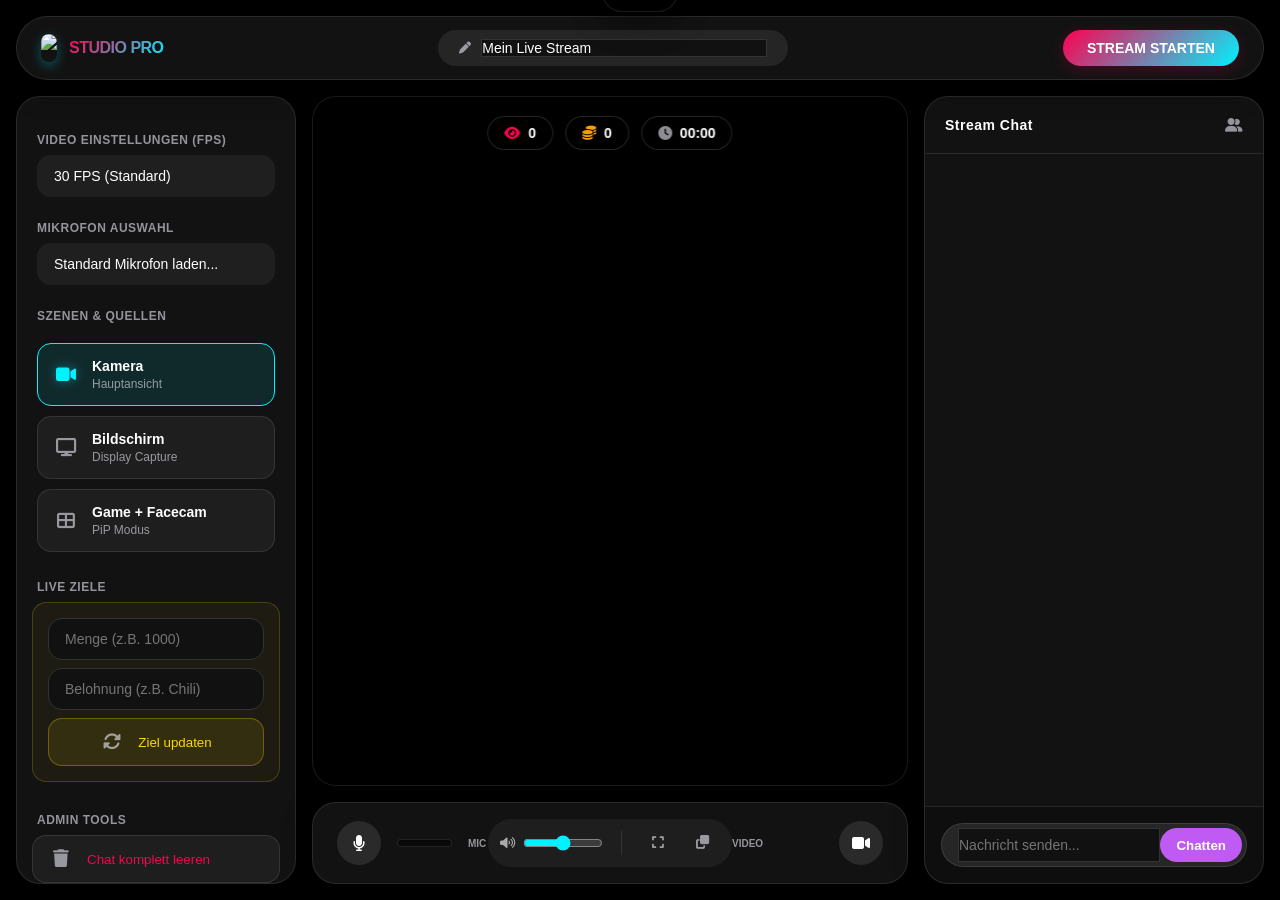
==== commit d37a7745: "Add files via upload" ====
--- a/studio.html
+++ b/studio.html
@@ -9,190 +9,247 @@
     <link rel="stylesheet" href="https://cdnjs.cloudflare.com/ajax/libs/font-awesome/6.4.0/css/all.min.css">
     <script src="https://unpkg.com/peerjs@1.5.2/dist/peerjs.min.js"></script>
     <style>
-        /* === ULTRA PREMIUM STUDIO DESIGN (GLASSMORPHISM) === */
+        /* === APPLE iOS / VISION PRO STYLE - PHIL SHORTS EDITION === */
         :root {
-            --bg-deep: #050505;       
-            --bg-glass: rgba(20, 20, 23, 0.65); /* Milchglas Hintergrund */
-            --bg-hover: rgba(255, 255, 255, 0.05);
-            --border-dim: rgba(255,255,255,0.08);
-            --border-glow: rgba(0, 242, 254, 0.3);
-            --text-main: #f4f4f5;
-            --text-muted: #a1a1aa;
+            /* iOS Dark Mode Color Palette */
+            --bg-deep: #000000;       
+            --bg-glass: rgba(28, 28, 30, 0.65); /* iOS System Gray 6 mit Transparenz */
+            --bg-glass-hover: rgba(44, 44, 46, 0.8);
+            --border-dim: rgba(255, 255, 255, 0.1);
+            --border-glow: rgba(0, 242, 254, 0.4);
+            
+            /* Typography */
+            --text-main: #FFFFFF;
+            --text-muted: rgba(235, 235, 245, 0.6); /* iOS Secondary Text */
+            
+            /* Phil Shorts Branding */
             --ps-pink: #ff0050;       
             --ps-cyan: #00f2fe;       
-            --twitch-purp: #9146FF;
-            --radius-md: 10px;
-            --radius-lg: 16px;
-            --glass-blur: blur(15px); /* Unschärfe für Milchglas */
-            --easing: cubic-bezier(0.16, 1, 0.3, 1);
+            --twitch-purp: #bf5af2; /* iOS Purple adjusted */
+            
+            /* iOS Geometry */
+            --radius-sm: 10px;
+            --radius-md: 14px; /* Standard iOS Corner */
+            --radius-lg: 24px; /* Float Panel Corner */
+            --radius-pill: 9999px;
+            
+            /* Effects */
+            --glass-blur: blur(30px); 
+            --spring: cubic-bezier(0.175, 0.885, 0.32, 1.15); /* iOS Bounciness */
+            --ease: cubic-bezier(0.25, 1, 0.5, 1);
         }
 
         body { 
-            background: var(--bg-deep) url('https://i.imgur.com/your-dark-bg.jpg') center/cover; 
-            color: var(--text-main); font-family: 'Inter', -apple-system, sans-serif; 
+            background: var(--bg-deep); 
+            color: var(--text-main); 
+            font-family: -apple-system, BlinkMacSystemFont, 'SF Pro Display', 'Inter', sans-serif; 
+            -webkit-font-smoothing: antialiased;
             overflow: hidden; margin: 0; user-select: none; 
         }
+
+        /* Minimal iOS Scrollbar */
         ::-webkit-scrollbar { width: 6px; }
         ::-webkit-scrollbar-track { background: transparent; }
-        ::-webkit-scrollbar-thumb { background: rgba(255,255,255,0.2); border-radius: 10px; }
+        ::-webkit-scrollbar-thumb { background: rgba(255,255,255,0.15); border-radius: var(--radius-pill); }
         ::-webkit-scrollbar-thumb:hover { background: rgba(255,255,255,0.3); }
 
-        .app-layout { display: grid; grid-template-columns: 280px 1fr 340px; grid-template-rows: 64px 1fr; height: 100vh; gap: 0; }
-
-        /* === GEMEINSAME GLAS-KLASSEN === */
+        /* Floating App Layout (iPad Pro Style) */
+        .app-layout { 
+            display: grid; 
+            grid-template-columns: 280px 1fr 340px; 
+            grid-template-rows: 64px 1fr; 
+            height: 100vh; 
+            gap: 16px; 
+            padding: 16px; 
+            box-sizing: border-box;
+        }
+
+        /* Shared Frosted Glass */
         .glass-panel {
-            background: var(--glass-bg);
+            background: var(--bg-glass);
             backdrop-filter: var(--glass-blur);
             -webkit-backdrop-filter: var(--glass-blur);
-        }
-
-        /* === HEADER === */
-        .top-bar { grid-column: 1 / 4; border-bottom: 1px solid var(--border-dim); display: flex; align-items: center; justify-content: space-between; padding: 0 24px; z-index: 100; box-shadow: 0 4px 20px rgba(0,0,0,0.4); }
-        .brand { display: flex; align-items: center; gap: 12px; font-weight: 800; font-size: 15px; letter-spacing: -0.5px; }
-        .brand img { height: 26px; border-radius: 6px; box-shadow: 0 2px 10px rgba(0,242,254,0.2); }
+            border: 0.5px solid var(--border-dim);
+            box-shadow: 0 8px 32px rgba(0, 0, 0, 0.3);
+        }
+
+        /* === HEADER (Dynamic Island Style) === */
+        .top-bar { 
+            grid-column: 1 / 4; 
+            border-radius: var(--radius-pill); 
+            display: flex; align-items: center; justify-content: space-between; 
+            padding: 0 24px; z-index: 100; 
+            animation: slideDown 0.6s var(--spring) backwards;
+        }
+        @keyframes slideDown { from { transform: translateY(-20px); opacity: 0; } to { transform: translateY(0); opacity: 1; } }
+
+        .brand { display: flex; align-items: center; gap: 12px; font-weight: 700; font-size: 16px; letter-spacing: -0.5px; }
+        .brand img { height: 28px; border-radius: 8px; box-shadow: 0 4px 12px rgba(0,242,254,0.3); }
         .brand span { background: linear-gradient(135deg, var(--ps-pink), var(--ps-cyan)); -webkit-background-clip: text; -webkit-text-fill-color: transparent; }
 
-        .title-box { background: rgba(0,0,0,0.4); border: 1px solid var(--border-dim); border-radius: var(--radius-md); padding: 8px 16px; width: 350px; display: flex; align-items: center; gap: 10px; transition: 0.2s; }
-        .title-box:focus-within { border-color: var(--ps-cyan); box-shadow: 0 0 0 1px var(--ps-cyan); background: rgba(0,0,0,0.6); }
-        .title-box input { background: transparent; border: none; color: white; width: 100%; font-size: 13px; font-weight: 600; outline: none; }
+        /* iOS Search Bar Style for Title */
+        .title-box { 
+            background: rgba(255, 255, 255, 0.08); 
+            border: 0.5px solid transparent; 
+            border-radius: var(--radius-pill); 
+            padding: 8px 20px; width: 350px; 
+            display: flex; align-items: center; gap: 10px; transition: 0.3s var(--ease); 
+        }
+        .title-box:focus-within { background: rgba(255, 255, 255, 0.12); border-color: var(--ps-cyan); box-shadow: 0 0 0 4px rgba(0, 242, 254, 0.1); }
+        .title-box input { background: transparent; border: none; color: white; width: 100%; font-size: 14px; font-weight: 500; outline: none; }
         .title-box input::placeholder { color: var(--text-muted); }
 
-        .live-controls { display: flex; align-items: center; gap: 16px; }
-        .status-dot { display: flex; align-items: center; gap: 8px; font-size: 12px; font-weight: 700; color: var(--text-muted); text-transform: uppercase; letter-spacing: 1px; }
-        .status-dot.active { color: var(--ps-pink); text-shadow: 0 0 10px rgba(255,0,80,0.5); }
+        .live-controls { display: flex; align-items: center; gap: 20px; }
+        .status-dot { display: flex; align-items: center; gap: 8px; font-size: 12px; font-weight: 600; color: var(--text-muted); text-transform: uppercase; letter-spacing: 0.5px; }
+        .status-dot.active { color: var(--ps-pink); text-shadow: 0 0 12px rgba(255,0,80,0.6); }
         .status-dot.active i { animation: pulseLive 2s infinite; }
         @keyframes pulseLive { 0% { opacity: 1; } 50% { opacity: 0.3; } 100% { opacity: 1; } }
 
-        .btn-live { background: var(--text-main); color: var(--bg-deep); border: none; padding: 10px 24px; border-radius: 20px; font-weight: 700; font-size: 13px; cursor: pointer; transition: all 0.2s var(--easing); }
-        .btn-live:hover { transform: translateY(-1px); box-shadow: 0 4px 15px rgba(255,255,255,0.15); }
-        .btn-live:active { transform: scale(0.96); }
-        .btn-live.danger { background: rgba(255,0,80,0.1); color: var(--ps-pink); border: 1px solid rgba(255,0,80,0.3); box-shadow: none; }
-        .btn-live.danger:hover { background: rgba(255,0,80,0.2); border-color: var(--ps-pink); }
-
-        /* === LEFT SIDEBAR === */
-        .left-panel { border-right: 1px solid var(--border-dim); display: flex; flex-direction: column; overflow-y: auto; padding: 15px 0;}
-        .panel-header { padding: 16px 20px 8px; font-size: 11px; font-weight: 800; color: var(--text-muted); text-transform: uppercase; letter-spacing: 1px; }
-        
-        .clean-input { width: calc(100% - 30px); margin: 0 15px 8px 15px; background: rgba(0,0,0,0.3); border: 1px solid var(--border-dim); color: white; padding: 10px; border-radius: var(--radius-md); font-size: 13px; outline: none; transition: 0.2s; }
-        .clean-input:focus { border-color: var(--ps-cyan); background: rgba(0,0,0,0.5); }
+        /* iOS Action Button */
+        .btn-live { 
+            background: linear-gradient(135deg, var(--ps-pink), var(--ps-cyan)); 
+            color: white; border: none; padding: 10px 24px; border-radius: var(--radius-pill); 
+            font-weight: 700; font-size: 14px; cursor: pointer; 
+            box-shadow: 0 4px 15px rgba(255,0,80,0.2);
+            transition: transform 0.2s var(--spring), box-shadow 0.2s var(--ease); 
+        }
+        .btn-live:hover { transform: scale(1.02); box-shadow: 0 6px 20px rgba(0,242,254,0.3); }
+        .btn-live:active { transform: scale(0.95); }
+        .btn-live.danger { background: rgba(255, 59, 48, 0.15); color: #ff3b30; box-shadow: none; }
+
+        /* === LEFT SIDEBAR (Control Center Vibe) === */
+        .left-panel { border-radius: var(--radius-lg); display: flex; flex-direction: column; overflow-y: auto; padding: 20px 0; animation: slideRight 0.5s var(--spring) backwards; animation-delay: 0.1s;}
+        @keyframes slideRight { from { transform: translateX(-20px); opacity: 0; } to { transform: translateX(0); opacity: 1; } }
+        
+        .panel-header { padding: 16px 20px 8px; font-size: 12px; font-weight: 600; color: var(--text-muted); text-transform: uppercase; letter-spacing: 0.5px; }
+        
+        /* iOS Text Fields */
+        .clean-input { width: calc(100% - 40px); margin: 0 20px 8px 20px; background: rgba(255,255,255,0.06); border: 0.5px solid transparent; color: white; padding: 12px 16px; border-radius: var(--radius-md); font-size: 14px; outline: none; transition: 0.2s; }
+        .clean-input:focus { border-color: var(--ps-cyan); background: rgba(255,255,255,0.1); }
         select.clean-input { appearance: none; }
 
-        .source-grid { padding: 12px 15px; display: flex; flex-direction: column; gap: 8px; }
-        .source-btn { background: rgba(0,0,0,0.2); border: 1px solid var(--border-dim); padding: 14px; border-radius: var(--radius-md); cursor: pointer; display: flex; align-items: center; gap: 12px; transition: all 0.2s var(--easing); }
-        .source-btn:hover { background: rgba(255,255,255,0.05); border-color: rgba(255,255,255,0.2); }
-        .source-btn.active { background: rgba(0,242,254,0.05); border-color: var(--ps-cyan); box-shadow: inset 4px 0 0 var(--ps-cyan); }
+        .source-grid { padding: 12px 20px; display: flex; flex-direction: column; gap: 10px; }
+        /* iOS Toggle Buttons */
+        .source-btn { background: rgba(255,255,255,0.05); border: 0.5px solid var(--border-dim); padding: 14px 16px; border-radius: var(--radius-md); cursor: pointer; display: flex; align-items: center; gap: 14px; transition: transform 0.2s var(--spring), background 0.2s; }
+        .source-btn:active { transform: scale(0.96); }
+        .source-btn:hover { background: rgba(255,255,255,0.08); }
+        .source-btn.active { background: rgba(0, 242, 254, 0.1); border-color: var(--ps-cyan); }
         .source-btn i { font-size: 18px; color: var(--text-muted); transition: 0.2s; width: 24px; text-align: center;}
-        .source-btn.active i { color: var(--ps-cyan); }
-        .source-info { display: flex; flex-direction: column; gap: 2px; }
-        .source-info strong { font-size: 13px; color: var(--text-main); font-weight: 600;}
-        .source-info span { font-size: 11px; color: var(--text-muted); }
-
-        .pad-grid { padding: 12px 15px; display: grid; grid-template-columns: 1fr 1fr; gap: 8px; border-top: 1px solid var(--border-dim); }
-        .pad-btn { background: rgba(0,0,0,0.3); border: 1px solid var(--border-dim); padding: 12px 8px; border-radius: var(--radius-md); font-size: 12px; font-weight: 600; color: var(--text-muted); cursor: pointer; transition: 0.15s; display: flex; flex-direction: column; align-items: center; gap: 6px; }
-        .pad-btn i { font-size: 16px; color: var(--text-main); }
-        .pad-btn:hover { background: var(--bg-hover); color: white; }
-        .pad-btn:active { background: var(--text-main); color: var(--bg-deep); transform: scale(0.95); }
-        .pad-btn:active i { color: var(--bg-deep); }
-
-        /* === CENTER (OBS STYLE MIXER & PREVIEW) === */
-        .main-stage { display: flex; flex-direction: column; position: relative; }
+        .source-btn.active i { color: var(--ps-cyan); text-shadow: 0 0 12px rgba(0,242,254,0.4); }
+        .source-info { display: flex; flex-direction: column; gap: 3px; text-align: left; }
+        .source-info strong { font-size: 14px; color: white; font-weight: 600;}
+        .source-info span { font-size: 12px; color: var(--text-muted); }
+
+        .pad-grid { padding: 12px 20px; display: grid; grid-template-columns: 1fr 1fr; gap: 10px; }
+        .pad-btn { background: rgba(255,255,255,0.05); border: 0.5px solid var(--border-dim); padding: 16px 8px; border-radius: var(--radius-md); font-size: 13px; font-weight: 500; color: var(--text-muted); cursor: pointer; transition: transform 0.2s var(--spring), background 0.2s; display: flex; flex-direction: column; align-items: center; gap: 8px; }
+        .pad-btn i { font-size: 18px; color: white; }
+        .pad-btn:hover { background: rgba(255,255,255,0.1); color: white; }
+        .pad-btn:active { background: white; color: black; transform: scale(0.92); }
+        .pad-btn:active i { color: black; }
+
+        /* === CENTER (MAIN STAGE) === */
+        .main-stage { display: flex; flex-direction: column; position: relative; animation: popIn 0.6s var(--spring) backwards; animation-delay: 0.2s;}
+        @keyframes popIn { from { transform: scale(0.95); opacity: 0; } to { transform: scale(1); opacity: 1; } }
+
         .stats-hud { position: absolute; top: 20px; left: 50%; transform: translateX(-50%); display: flex; gap: 12px; z-index: 10; pointer-events: none; }
-        .hud-pill { background: rgba(0,0,0,0.6); backdrop-filter: blur(10px); border: 1px solid rgba(255,255,255,0.1); padding: 6px 14px; border-radius: 20px; font-size: 13px; font-weight: 700; display: flex; align-items: center; gap: 8px; box-shadow: 0 4px 15px rgba(0,0,0,0.5); }
-        
-        .video-container { flex: 1; padding: 24px; display: flex; align-items: center; justify-content: center; overflow: hidden; position: relative; }
-        #studio-preview { width: 100%; max-height: 100%; object-fit: contain; background: #000; border-radius: var(--radius-lg); box-shadow: 0 20px 50px rgba(0,0,0,0.8); border: 1px solid var(--border-dim); transform: scaleX(-1); }
-
-        /* Draggable Facecam Overlay */
+        /* iOS Pill Widgets */
+        .hud-pill { background: rgba(0,0,0,0.5); backdrop-filter: blur(20px); -webkit-backdrop-filter: blur(20px); border: 0.5px solid rgba(255,255,255,0.15); padding: 8px 16px; border-radius: var(--radius-pill); font-size: 14px; font-weight: 600; display: flex; align-items: center; gap: 8px; box-shadow: 0 4px 15px rgba(0,0,0,0.3); }
+        
+        .video-container { flex: 1; padding: 0 0 16px 0; display: flex; align-items: center; justify-content: center; overflow: hidden; position: relative; }
+        #studio-preview { width: 100%; height: 100%; object-fit: cover; background: #000; border-radius: var(--radius-lg); box-shadow: 0 20px 40px rgba(0,0,0,0.5); border: 0.5px solid var(--border-dim); transform: scaleX(-1); }
+
         #facecam-container {
-            position: absolute; top: 30px; right: 30px; width: 220px; aspect-ratio: 16/9;
-            border: 2px solid var(--ps-cyan); border-radius: 8px; overflow: hidden;
+            position: absolute; top: 20px; right: 20px; width: 220px; aspect-ratio: 16/9;
+            border: 2px solid var(--ps-cyan); border-radius: var(--radius-md); overflow: hidden;
             cursor: move; z-index: 500; box-shadow: 0 10px 30px rgba(0,0,0,0.5);
             resize: both; 
         }
         #facecam-video { width: 100%; height: 100%; object-fit: cover; transform: scaleX(-1); pointer-events: none; }
 
-        /* Gifty Animations Overlay */
-        .gift-overlay { position: absolute; top: 50%; left: 50%; transform: translate(-50%, -50%); z-index: 1000; pointer-events: none; display: flex; flex-direction: column; align-items: center; text-align: center; animation: popIn 3s ease forwards; }
+        .gift-overlay { position: absolute; top: 50%; left: 50%; transform: translate(-50%, -50%); z-index: 1000; pointer-events: none; display: flex; flex-direction: column; align-items: center; text-align: center; animation: popGift 3s ease forwards; }
         .gift-overlay span { font-size: 80px; filter: drop-shadow(0 0 20px rgba(255,215,0,0.8)); }
-        .gift-overlay strong { font-size: 24px; color: white; text-shadow: 0 2px 10px black; margin-top: 10px; background: rgba(0,0,0,0.5); padding: 5px 15px; border-radius: 20px; border: 1px solid #ffd700; backdrop-filter: blur(5px);}
-        @keyframes popIn { 0% { opacity:0; transform: translate(-50%, 50%) scale(0.5); } 15% { opacity:1; transform: translate(-50%, -50%) scale(1.2); } 25% { transform: translate(-50%, -50%) scale(1); } 80% { opacity:1; transform: translate(-50%, -50%) scale(1); } 100% { opacity:0; transform: translate(-50%, -150%) scale(0.8); } }
-
-        /* PRO AUDIO MIXER */
-        .obs-mixer { border-top: 1px solid var(--border-dim); padding: 16px 24px; display: flex; align-items: center; justify-content: space-between; box-shadow: 0 -10px 30px rgba(0,0,0,0.3); }
+        .gift-overlay strong { font-size: 24px; color: white; margin-top: 10px; background: rgba(0,0,0,0.6); padding: 8px 20px; border-radius: var(--radius-pill); backdrop-filter: blur(10px); -webkit-backdrop-filter: blur(10px);}
+        @keyframes popGift { 0% { opacity:0; transform: translate(-50%, 50%) scale(0.5); } 15% { opacity:1; transform: translate(-50%, -50%) scale(1.2); } 25% { transform: translate(-50%, -50%) scale(1); } 80% { opacity:1; transform: translate(-50%, -50%) scale(1); } 100% { opacity:0; transform: translate(-50%, -150%) scale(0.8); } }
+
+        /* PRO AUDIO MIXER (Apple Logic Pro Vibe) */
+        .obs-mixer { border-radius: var(--radius-lg); padding: 16px 24px; display: flex; align-items: center; justify-content: space-between; }
         
         .mixer-track { display: flex; align-items: center; gap: 16px; width: 40%; }
-        .track-btn { width: 40px; height: 40px; border-radius: var(--radius-md); background: rgba(0,0,0,0.4); border: 1px solid var(--border-dim); color: white; font-size: 16px; cursor: pointer; transition: 0.2s; display: flex; align-items: center; justify-content: center; }
-        .track-btn:hover { background: rgba(255,255,255,0.1); }
-        .track-btn.muted { color: var(--ps-pink); border-color: rgba(255,0,80,0.3); background: rgba(255,0,80,0.15); }
-        
-        /* Echter OBS dB Meter */
-        .db-meter-container { flex: 1; background: rgba(0,0,0,0.5); height: 12px; border-radius: 6px; padding: 2px; border: 1px solid var(--border-dim); position: relative; overflow: hidden; }
-        .db-meter-fill { height: 100%; width: 0%; border-radius: 4px; background: linear-gradient(90deg, #10b981 0%, #10b981 60%, #eab308 80%, #ef4444 100%); transition: width 0.05s linear; }
-        .db-markers { position: absolute; top: 0; left: 0; width: 100%; height: 100%; display: flex; justify-content: space-between; pointer-events: none; opacity: 0.2; }
-        .db-mark { width: 1px; height: 100%; background: white; }
-
-        .toolbar { display: flex; gap: 8px; align-items: center; }
-        .tool-btn { width: 36px; height: 36px; border-radius: var(--radius-md); background: transparent; border: none; color: var(--text-muted); cursor: pointer; transition: 0.2s; display: flex; align-items: center; justify-content: center; }
+        .track-btn { width: 44px; height: 44px; border-radius: var(--radius-pill); background: rgba(255,255,255,0.1); border: none; color: white; font-size: 16px; cursor: pointer; transition: transform 0.2s var(--spring), background 0.2s; display: flex; align-items: center; justify-content: center; }
+        .track-btn:hover { background: rgba(255,255,255,0.2); }
+        .track-btn:active { transform: scale(0.9); }
+        .track-btn.muted { color: white; background: #ff3b30; } /* iOS Red */
+        
+        /* Smooth Apple-style dB Meter */
+        .db-meter-container { flex: 1; background: rgba(0,0,0,0.4); height: 8px; border-radius: var(--radius-pill); padding: 2px; border: 0.5px solid var(--border-dim); position: relative; overflow: hidden; box-shadow: inset 0 1px 3px rgba(0,0,0,0.5);}
+        .db-meter-fill { height: 100%; width: 0%; border-radius: var(--radius-pill); background: linear-gradient(90deg, #32d74b 0%, #32d74b 60%, #ffd60a 80%, #ff453a 100%); transition: width 0.05s linear; }
+
+        .toolbar { display: flex; gap: 8px; align-items: center; background: rgba(255,255,255,0.05); padding: 6px 12px; border-radius: var(--radius-pill); }
+        .tool-btn { width: 36px; height: 36px; border-radius: 50%; background: transparent; border: none; color: var(--text-muted); cursor: pointer; transition: 0.2s; display: flex; align-items: center; justify-content: center; }
         .tool-btn:hover { background: rgba(255,255,255,0.1); color: white; }
 
-        /* === RIGHT SIDEBAR (TWITCH CHAT ULTRA) === */
-        .right-panel { border-left: 1px solid var(--border-dim); display: flex; flex-direction: column; position: relative; }
-        
-        .chat-header { padding: 16px 20px; border-bottom: 1px solid var(--border-dim); font-size: 14px; font-weight: 700; color: white; display: flex; align-items: center; justify-content: space-between; text-transform: uppercase; letter-spacing: 0.5px;}
-        
-        .pinned-box { background: rgba(0, 242, 254, 0.08); padding: 12px 16px; border-bottom: 1px solid rgba(0,242,254,0.2); font-size: 12px; display: none; align-items: flex-start; gap: 10px; border-left: 3px solid var(--ps-cyan); }
-        .pinned-box .fa-thumbtack { color: var(--ps-cyan); margin-top: 2px; }
-        
-        /* Chat Pause Banner */
-        .chat-paused-banner { position: absolute; bottom: 80px; left: 50%; transform: translateX(-50%); background: rgba(0,0,0,0.8); backdrop-filter: blur(5px); border: 1px solid var(--border-dim); padding: 6px 16px; border-radius: 20px; font-size: 12px; font-weight: 600; color: white; cursor: pointer; display: none; align-items: center; gap: 8px; z-index: 50; transition: 0.2s; }
-        .chat-paused-banner:hover { background: var(--bg-hover); }
-
-        .chat-scroller { flex: 1; overflow-y: auto; padding: 12px 0; display: flex; flex-direction: column; scroll-behavior: smooth; }
-        
-        .tw-msg { padding: 6px 20px; font-size: 13px; line-height: 1.5; word-wrap: break-word; transition: background 0.1s; position: relative; }
-        .tw-msg:nth-child(even) { background: rgba(255,255,255,0.02); }
-        .tw-msg:hover { background: rgba(255,255,255,0.05); cursor: context-menu; }
-        .tw-msg .timestamp { font-size: 10px; color: #777; margin-right: 6px; }
-        .tw-msg .badge { display: inline-block; padding: 2px 5px; border-radius: 3px; font-size: 9px; font-weight: 800; color: white; margin-right: 6px; vertical-align: baseline; letter-spacing: 0.5px; }
-        .tw-msg .badge.host { background: var(--ps-pink); }
-        .tw-msg .badge.mod { background: #00AD03; }
-        .tw-msg strong { font-weight: 700; cursor: pointer; color: var(--ps-cyan);}
-        .tw-msg strong:hover { text-decoration: underline; }
-        .tw-msg .text { color: #efeff1; }
-
-        .chat-input-zone { padding: 16px; background: rgba(0,0,0,0.2); border-top: 1px solid var(--border-dim); }
-        .chat-input-box { display: flex; background: rgba(0,0,0,0.4); border: 1px solid var(--border-dim); border-radius: var(--radius-md); padding: 4px; transition: 0.2s; }
-        .chat-input-box:focus-within { border-color: var(--twitch-purp); box-shadow: 0 0 0 1px var(--twitch-purp); }
-        .chat-input-box input { flex: 1; background: transparent; border: none; color: white; padding: 8px 12px; font-size: 13px; outline: none; }
-        .chat-input-box button { background: var(--twitch-purp); color: white; border: none; border-radius: 4px; padding: 0 16px; font-weight: 600; cursor: pointer; transition: 0.2s; }
-        .chat-input-box button:hover { background: #772ce8; }
-
-        /* === CONTEXT MENU & MODALS === */
-        .glass-menu { position: fixed; background: rgba(24, 24, 27, 0.95); backdrop-filter: blur(16px); -webkit-backdrop-filter: blur(16px); border: 1px solid var(--border-dim); border-radius: var(--radius-md); padding: 6px; min-width: 200px; box-shadow: 0 12px 30px rgba(0,0,0,0.6), inset 0 1px 0 rgba(255,255,255,0.05); z-index: 10000; display: none; opacity: 0; transform: scale(0.95); transition: 0.15s var(--easing); }
+        /* === RIGHT SIDEBAR (iMESSAGE STYLE CHAT) === */
+        .right-panel { border-radius: var(--radius-lg); display: flex; flex-direction: column; position: relative; animation: slideLeft 0.5s var(--spring) backwards; animation-delay: 0.3s;}
+        @keyframes slideLeft { from { transform: translateX(20px); opacity: 0; } to { transform: translateX(0); opacity: 1; } }
+        
+        .chat-header { padding: 20px; border-bottom: 0.5px solid var(--border-dim); font-size: 14px; font-weight: 600; color: white; display: flex; align-items: center; justify-content: space-between; letter-spacing: 0.5px;}
+        
+        .pinned-box { background: rgba(0, 242, 254, 0.1); padding: 12px 20px; border-bottom: 0.5px solid var(--border-dim); font-size: 13px; display: none; align-items: flex-start; gap: 12px; backdrop-filter: blur(10px); }
+        .pinned-box .fa-thumbtack { color: var(--ps-cyan); margin-top: 3px; }
+        
+        .chat-paused-banner { position: absolute; bottom: 90px; left: 50%; transform: translateX(-50%); background: rgba(28,28,30,0.9); backdrop-filter: blur(10px); border: 0.5px solid var(--border-dim); padding: 8px 20px; border-radius: var(--radius-pill); font-size: 13px; font-weight: 600; color: white; cursor: pointer; display: none; align-items: center; gap: 8px; z-index: 50; transition: transform 0.2s var(--spring); box-shadow: 0 10px 20px rgba(0,0,0,0.3); }
+        .chat-paused-banner:active { transform: translateX(-50%) scale(0.95); }
+
+        .chat-scroller { flex: 1; overflow-y: auto; padding: 12px 10px; display: flex; flex-direction: column; scroll-behavior: smooth; }
+        
+        /* Chat Messages (Clean Notification Style) */
+        .tw-msg { padding: 8px 12px; margin-bottom: 6px; border-radius: var(--radius-md); font-size: 14px; line-height: 1.4; word-wrap: break-word; transition: transform 0.2s var(--spring), background 0.2s; position: relative; }
+        .tw-msg:hover { background: rgba(255,255,255,0.05); transform: scale(1.02); cursor: context-menu; }
+        .tw-msg .timestamp { font-size: 11px; color: var(--text-muted); margin-right: 8px; font-weight: 500;}
+        .tw-msg .badge { display: inline-block; padding: 2px 6px; border-radius: 4px; font-size: 10px; font-weight: 700; color: white; margin-right: 6px; vertical-align: text-bottom; }
+        .tw-msg .badge.host { background: linear-gradient(135deg, var(--ps-pink), #ff2a6d); }
+        .tw-msg .badge.mod { background: #32d74b; } /* iOS Green */
+        .tw-msg strong { font-weight: 600; cursor: pointer; color: var(--ps-cyan);}
+        .tw-msg .text { color: #ffffff; }
+
+        .chat-input-zone { padding: 16px; background: rgba(0,0,0,0.2); border-top: 0.5px solid var(--border-dim); border-radius: 0 0 var(--radius-lg) var(--radius-lg); }
+        /* iOS iMessage Input Style */
+        .chat-input-box { display: flex; background: rgba(255,255,255,0.1); border: 0.5px solid var(--border-dim); border-radius: var(--radius-pill); padding: 4px 4px 4px 16px; transition: 0.3s; }
+        .chat-input-box:focus-within { background: rgba(255,255,255,0.15); border-color: var(--twitch-purp); }
+        .chat-input-box input { flex: 1; background: transparent; border: none; color: white; padding: 8px 0; font-size: 14px; outline: none; }
+        .chat-input-box button { background: var(--twitch-purp); color: white; border: none; border-radius: var(--radius-pill); padding: 0 16px; font-weight: 600; cursor: pointer; transition: transform 0.2s var(--spring); }
+        .chat-input-box button:active { transform: scale(0.9); }
+
+        /* === CONTEXT MENU & MODALS (iOS Native Feel) === */
+        .glass-menu { position: fixed; background: rgba(30, 30, 30, 0.75); backdrop-filter: blur(40px); -webkit-backdrop-filter: blur(40px); border: 0.5px solid var(--border-dim); border-radius: var(--radius-md); padding: 8px; min-width: 220px; box-shadow: 0 20px 50px rgba(0,0,0,0.5); z-index: 10000; display: none; opacity: 0; transform: scale(0.95); transition: 0.2s var(--spring); }
         .glass-menu.active { display: block; opacity: 1; transform: scale(1); }
-        .menu-item { padding: 8px 12px; font-size: 13px; font-weight: 600; color: var(--text-main); cursor: pointer; border-radius: 4px; display: flex; align-items: center; gap: 10px; }
-        .menu-item:hover { background: rgba(255,255,255,0.1); }
-        .menu-item.danger { color: var(--ps-pink); }
-        .menu-item.danger:hover { background: var(--ps-pink); color: white; }
-        .menu-item i { width: 16px; text-align: center; opacity: 0.8; }
-        .menu-divider { height: 1px; background: var(--border-dim); margin: 4px 0; }
-
-        #viewer-card { position: fixed; top: 0; left: 0; width: 100vw; height: 100vh; background: rgba(0,0,0,0.7); z-index: 20000; display: none; align-items: center; justify-content: center; backdrop-filter: blur(4px); }
+        .menu-item { padding: 10px 12px; font-size: 14px; font-weight: 500; color: white; cursor: pointer; border-radius: 8px; display: flex; align-items: center; gap: 12px; transition: 0.1s; }
+        .menu-item:hover { background: rgba(255,255,255,0.15); }
+        .menu-item.danger { color: #ff3b30; }
+        .menu-item.danger:hover { background: rgba(255, 59, 48, 0.15); }
+        .menu-item i { width: 18px; text-align: center; font-size: 14px; }
+        .menu-divider { height: 0.5px; background: var(--border-dim); margin: 6px 0; }
+
+        /* Viewer Card Modal */
+        #viewer-card { position: fixed; top: 0; left: 0; width: 100vw; height: 100vh; background: rgba(0,0,0,0.4); z-index: 20000; display: none; align-items: center; justify-content: center; animation: fadeIn 0.3s; }
+        @keyframes fadeIn { from { opacity: 0; } to { opacity: 1; } }
         #viewer-card.show { display: flex; }
-        .vc-inner { background: rgba(24,24,27,0.9); backdrop-filter: blur(20px); border: 1px solid var(--border-dim); border-radius: var(--radius-lg); width: 320px; overflow: hidden; box-shadow: var(--shadow-panel); animation: slideUp 0.3s var(--easing); }
-        @keyframes slideUp { from { opacity: 0; transform: translateY(20px); } to { opacity: 1; transform: translateY(0); } }
-        
-        .vc-header { padding: 20px; display: flex; align-items: center; gap: 16px; border-bottom: 1px solid var(--border-dim); }
-        .vc-avatar { width: 56px; height: 56px; border-radius: 50%; background: linear-gradient(135deg, var(--ps-cyan), var(--twitch-purp)); display: flex; align-items: center; justify-content: center; font-size: 24px; font-weight: 800; color: white; text-shadow: 0 2px 4px rgba(0,0,0,0.3); }
-        .vc-info h3 { margin: 0 0 4px 0; font-size: 18px; color: white; }
-        .vc-info span { font-size: 11px; font-weight: 700; color: var(--text-muted); text-transform: uppercase; letter-spacing: 1px; }
-        
-        .vc-body { padding: 12px; display: flex; flex-direction: column; gap: 4px; }
-        .vc-btn { background: transparent; border: none; color: var(--text-main); padding: 10px 16px; font-size: 13px; font-weight: 600; text-align: left; cursor: pointer; border-radius: var(--radius-md); display: flex; align-items: center; gap: 12px; transition: 0.15s; }
-        .vc-btn:hover { background: rgba(255,255,255,0.05); }
-
-        .system-toast { position: fixed; top: 24px; right: 24px; background: rgba(20, 20, 23, 0.9); backdrop-filter: blur(10px); border: 1px solid var(--border-dim); border-left: 4px solid var(--ps-cyan); padding: 16px 20px; border-radius: var(--radius-md); font-size: 14px; font-weight: 600; z-index: 30000; transform: translateX(120%); transition: 0.4s var(--easing); box-shadow: 0 8px 24px rgba(0,0,0,0.5); display: flex; align-items: center; gap: 12px; }
-        .system-toast.show { transform: translateX(0); }
+        .vc-inner { background: rgba(28, 28, 30, 0.85); backdrop-filter: blur(40px); -webkit-backdrop-filter: blur(40px); border: 0.5px solid var(--border-dim); border-radius: 32px; width: 340px; overflow: hidden; box-shadow: 0 30px 60px rgba(0,0,0,0.5); animation: popModal 0.4s var(--spring); }
+        @keyframes popModal { from { opacity: 0; transform: scale(0.8) translateY(20px); } to { opacity: 1; transform: scale(1) translateY(0); } }
+        
+        .vc-header { padding: 24px; display: flex; align-items: center; gap: 16px; border-bottom: 0.5px solid var(--border-dim); }
+        .vc-avatar { width: 64px; height: 64px; border-radius: 50%; background: linear-gradient(135deg, var(--ps-cyan), var(--twitch-purp)); display: flex; align-items: center; justify-content: center; font-size: 28px; font-weight: 700; color: white; box-shadow: 0 8px 16px rgba(0,0,0,0.3); }
+        .vc-info h3 { margin: 0 0 4px 0; font-size: 20px; color: white; font-weight: 600; }
+        .vc-info span { font-size: 13px; font-weight: 500; color: var(--text-muted); text-transform: uppercase; letter-spacing: 0.5px; }
+        
+        .vc-body { padding: 16px; display: flex; flex-direction: column; gap: 8px; }
+        .vc-btn { background: rgba(255,255,255,0.05); border: none; color: white; padding: 14px 16px; font-size: 15px; font-weight: 500; text-align: left; cursor: pointer; border-radius: var(--radius-md); display: flex; align-items: center; gap: 12px; transition: transform 0.15s var(--spring), background 0.15s; }
+        .vc-btn:active { transform: scale(0.96); }
+        .vc-btn:hover { background: rgba(255,255,255,0.1); }
+
+        /* iOS Dynamic Island Toast Notification */
+        .system-toast { position: fixed; top: 32px; left: 50%; transform: translateX(-50%) translateY(-150%); background: rgba(0, 0, 0, 0.8); backdrop-filter: blur(20px); -webkit-backdrop-filter: blur(20px); border: 0.5px solid var(--border-dim); padding: 12px 24px; border-radius: var(--radius-pill); font-size: 14px; font-weight: 500; color: white; z-index: 30000; transition: 0.5s var(--spring); box-shadow: 0 10px 30px rgba(0,0,0,0.4); display: flex; align-items: center; gap: 12px; }
+        .system-toast.show { transform: translateX(-50%) translateY(0); }
     </style>
 </head>
 <body>
--- a/style.css
+++ b/style.css
@@ -4070,65 +4070,36 @@
     background: #333;
     border-radius: 10px;
 }
-/* =========================================================
-   TIKTOK STYLE: BOTTOM SHEET MODALS (WISCHBARE MENÜS)
-   ========================================================= */
-.modal {
-    top: auto !important;
-    bottom: 0 !important;
-    left: 0 !important;
-    right: 0 !important;
-    transform: translateY(100%) !important;
-    border-radius: 20px 20px 0 0 !important;
-    width: 100% !important;
-    max-width: 100% !important;
-    margin: 0 !important;
-    transition: transform 0.3s cubic-bezier(0.2, 0.8, 0.2, 1) !important;
-    border: none !important;
-    border-top: 1px solid #222 !important;
-    background: rgba(15, 15, 15, 0.98) !important; /* Leicht transparentes Schwarz */
-    backdrop-filter: blur(15px);
-}
-
-.modal.show {
-    transform: translateY(0) !important;
-}
-
-/* Der kleine graue Balken oben zum Runterziehen */
-.modal-header::before {
-    content: '';
-    position: absolute;
-    top: 8px;
-    left: 50%;
-    transform: translateX(-50%);
-    width: 40px;
-    height: 5px;
-    background: #444;
-    border-radius: 4px;
-}
-
-.modal-header {
-    padding-top: 25px !important;
-    position: relative;
-    border-bottom: 1px solid rgba(255,255,255,0.05) !important;
-}
-
-/* Den Hintergrund des Videos leicht abdunkeln, wenn das Menü offen ist */
-.modal::after {
-    content: '';
-    position: fixed;
-    top: -100vh;
-    left: 0;
-    width: 100vw;
-    height: 100vh;
-    background: rgba(0,0,0,0.6);
-    z-index: -1;
-    opacity: 0;
-    transition: opacity 0.3s;
-    pointer-events: none;
-}
-
-.modal.show::after {
-    opacity: 1;
-    pointer-events: auto;
+
+/* === LIVE ROOM ULTRA UPGRADES (TWITCH / TIKTOK STYLE) === */
+
+.live-volume-ctrl { display: flex; align-items: center; gap: 8px; background: rgba(0,0,0,0.6); padding: 5px 12px; border-radius: 30px; border: 1px solid rgba(255,255,255,0.1); backdrop-filter: blur(10px); }
+.live-volume-slider { width: 80px; accent-color: #00f2fe; cursor: pointer; }
+
+/* Chat Badges */
+.chat-badge { padding: 2px 6px; border-radius: 3px; font-size: 9px; font-weight: 900; margin-right: 6px; letter-spacing: 0.5px; color: white; display: inline-block; vertical-align: middle; }
+.badge-host { background: #ff0050; }
+.badge-mod { background: #10b981; }
+.badge-admin { background: #ffd700; color: black; }
+
+/* Admin Chat Context Menü */
+.live-ctx-menu { position: fixed; background: rgba(20, 20, 23, 0.95); backdrop-filter: blur(20px); border: 1px solid rgba(255,255,255,0.1); border-radius: 12px; padding: 6px; min-width: 200px; box-shadow: 0 15px 40px rgba(0,0,0,0.7); z-index: 100000; display: none; opacity: 0; transform: scale(0.95); transition: 0.15s cubic-bezier(0.16, 1, 0.3, 1); }
+.live-ctx-menu.active { display: block; opacity: 1; transform: scale(1); }
+.live-ctx-item { padding: 10px 14px; font-size: 13px; font-weight: 600; color: #f4f4f5; cursor: pointer; border-radius: 6px; display: flex; align-items: center; gap: 12px; transition: 0.1s; }
+.live-ctx-item:hover { background: rgba(255,255,255,0.1); }
+.live-ctx-item.danger { color: #ff0050; }
+.live-ctx-item.danger:hover { background: #ff0050; color: white; }
+.live-ctx-divider { height: 1px; background: rgba(255,255,255,0.1); margin: 6px 0; }
+
+/* 🔥 TIKTOK MASSIVE GIFT ANIMATION 🔥 */
+.viewer-gift-overlay { position: absolute; top: 40%; left: 50%; transform: translate(-50%, -50%); z-index: 99999; pointer-events: none; display: flex; flex-direction: column; align-items: center; text-align: center; animation: popInGift 3.5s cubic-bezier(0.175, 0.885, 0.32, 1.275) forwards; }
+.viewer-gift-overlay .gift-icon { font-size: 140px; filter: drop-shadow(0 0 40px rgba(255,215,0,0.9)); margin-bottom: 10px; }
+.viewer-gift-overlay .gift-text { font-size: 16px; color: white; text-shadow: 0 2px 10px black; background: rgba(0,0,0,0.7); backdrop-filter: blur(10px); padding: 10px 30px; border-radius: 30px; border: 2px solid #ffd700; box-shadow: 0 10px 30px rgba(0,0,0,0.6); }
+.viewer-gift-overlay .gift-sender { color: #00f2fe; font-weight: 900; font-size: 20px; display: block; margin-bottom: 4px; text-transform: uppercase;}
+@keyframes popInGift { 
+    0% { opacity:0; transform: translate(-50%, 50%) scale(0.3); } 
+    10% { opacity:1; transform: translate(-50%, -50%) scale(1.2); } 
+    20% { transform: translate(-50%, -50%) scale(1); } 
+    80% { opacity:1; transform: translate(-50%, -50%) scale(1); } 
+    100% { opacity:0; transform: translate(-50%, -150%) scale(0.8); } 
 }
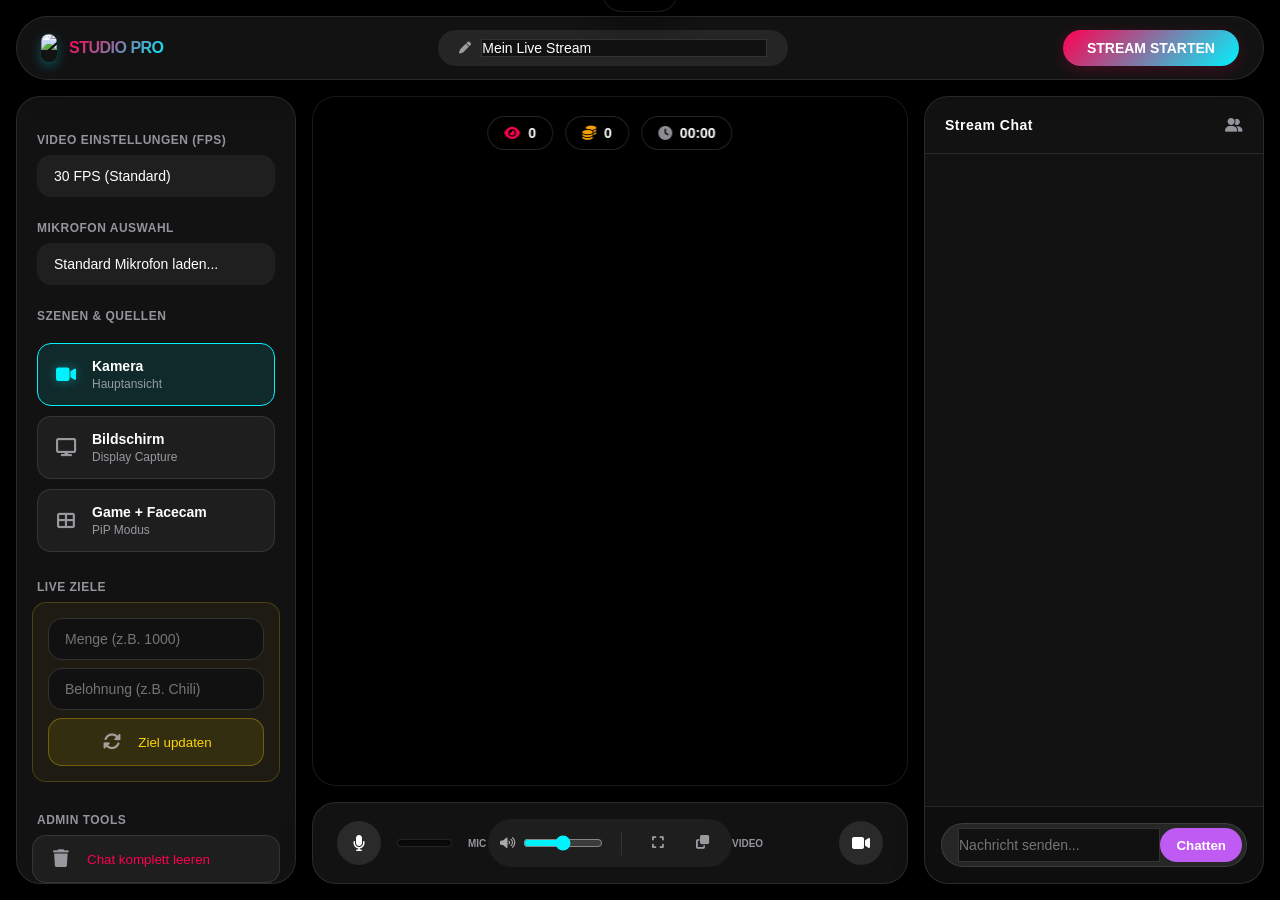
==== commit a8997577: "Add files via upload" ====
--- a/studio.html
+++ b/studio.html
@@ -7,7 +7,7 @@
     <link rel="shortcut icon" type="image/png" href="https://i.imgur.com/JDPRzCc.png">
     <link rel="stylesheet" href="style.css"> 
     <link rel="stylesheet" href="https://cdnjs.cloudflare.com/ajax/libs/font-awesome/6.4.0/css/all.min.css">
-    <script src="https://unpkg.com/peerjs@1.5.2/dist/peerjs.min.js"></script>
+    <script src="https://cdn.jsdelivr.net/npm/livekit-client/dist/livekit-client.umd.min.js"></script>
     <style>
         /* === APPLE iOS / VISION PRO STYLE - PHIL SHORTS EDITION === */
         :root {
@@ -189,7 +189,7 @@
         .tool-btn:hover { background: rgba(255,255,255,0.1); color: white; }
 
         /* === RIGHT SIDEBAR (iMESSAGE STYLE CHAT) === */
-        .right-panel { border-radius: var(--radius-lg); display: flex; flex-direction: column; position: relative; animation: slideLeft 0.5s var(--spring) backwards; animation-delay: 0.3s;}
+        .right-panel { border-radius: var(--radius-lg); display: flex; flex-direction: column; position: relative; animation: slideLeft 0.5s var(--spring) backwards; animation-delay: 0.3s; overflow: hidden;}
         @keyframes slideLeft { from { transform: translateX(20px); opacity: 0; } to { transform: translateX(0); opacity: 1; } }
         
         .chat-header { padding: 20px; border-bottom: 0.5px solid var(--border-dim); font-size: 14px; font-weight: 600; color: white; display: flex; align-items: center; justify-content: space-between; letter-spacing: 0.5px;}
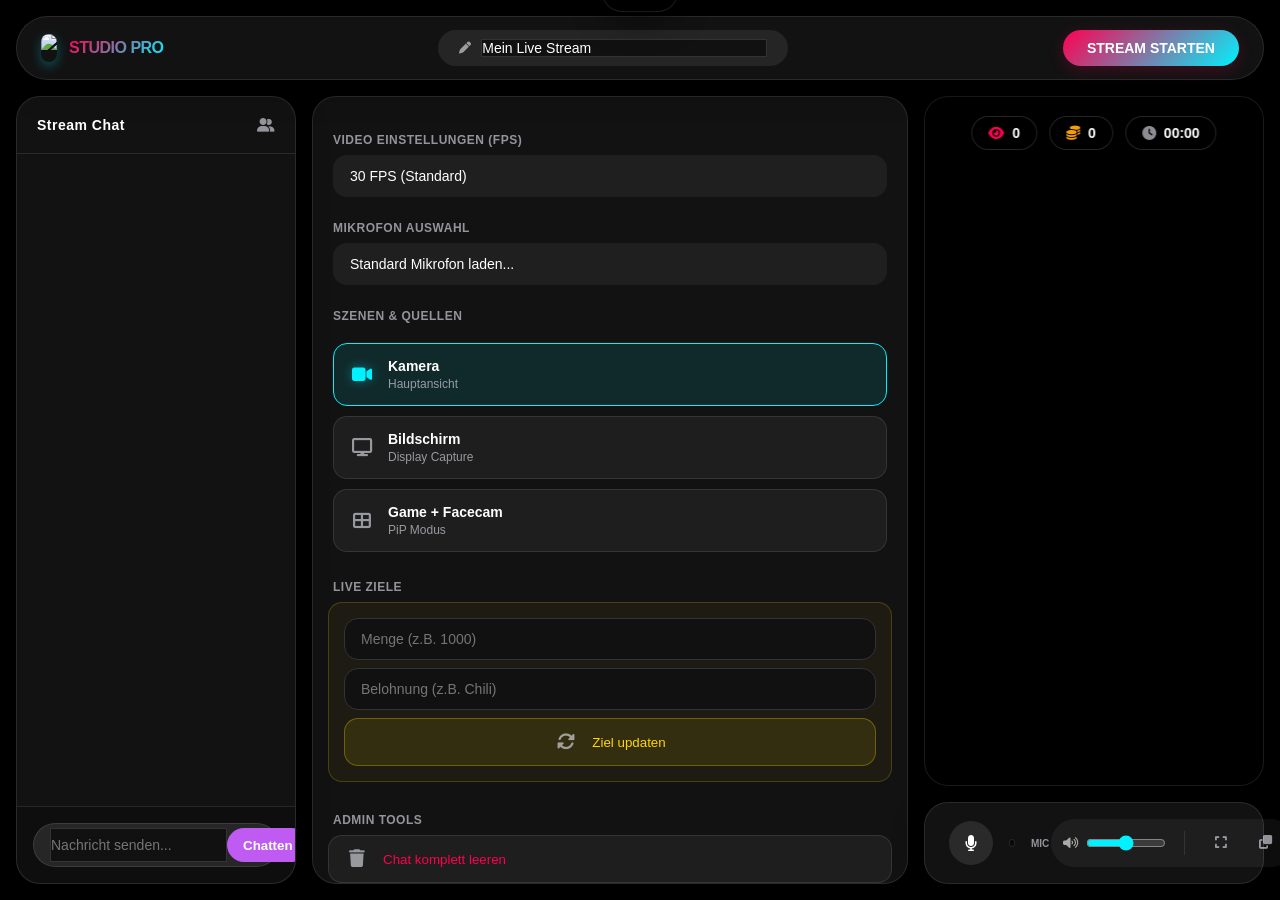
==== commit 1f73a8b9: "Add files via upload" ====
--- a/studio.html
+++ b/studio.html
@@ -189,7 +189,26 @@
         .tool-btn:hover { background: rgba(255,255,255,0.1); color: white; }
 
         /* === RIGHT SIDEBAR (iMESSAGE STYLE CHAT) === */
-        .right-panel { border-radius: var(--radius-lg); display: flex; flex-direction: column; position: relative; animation: slideLeft 0.5s var(--spring) backwards; animation-delay: 0.3s; overflow: hidden;}
+        .right-panel { 
+        grid-row: 2; /* Fix: Bleibt in der zweiten Zeile des Grids */
+        border-radius: var(--radius-lg); 
+        display: flex; 
+        flex-direction: column; 
+        position: relative; 
+        height: 100%; /* 🔥 Bug 1 Fix: Füllt die Grid-Zelle exakt aus */
+        overflow: hidden; /* 🔥 Verhindert das "Rausrutschen" */
+        animation: slideLeft 0.5s var(--spring) backwards; 
+        animation-delay: 0.3s;
+    }
+
+    .chat-scroller { 
+        flex: 1; 
+        overflow-y: auto; /* Chat scrollt nun innerhalb des Panels */
+        padding: 12px 10px; 
+        display: flex; 
+        flex-direction: column; 
+        scroll-behavior: smooth; 
+    }
         @keyframes slideLeft { from { transform: translateX(20px); opacity: 0; } to { transform: translateX(0); opacity: 1; } }
         
         .chat-header { padding: 20px; border-bottom: 0.5px solid var(--border-dim); font-size: 14px; font-weight: 600; color: white; display: flex; align-items: center; justify-content: space-between; letter-spacing: 0.5px;}
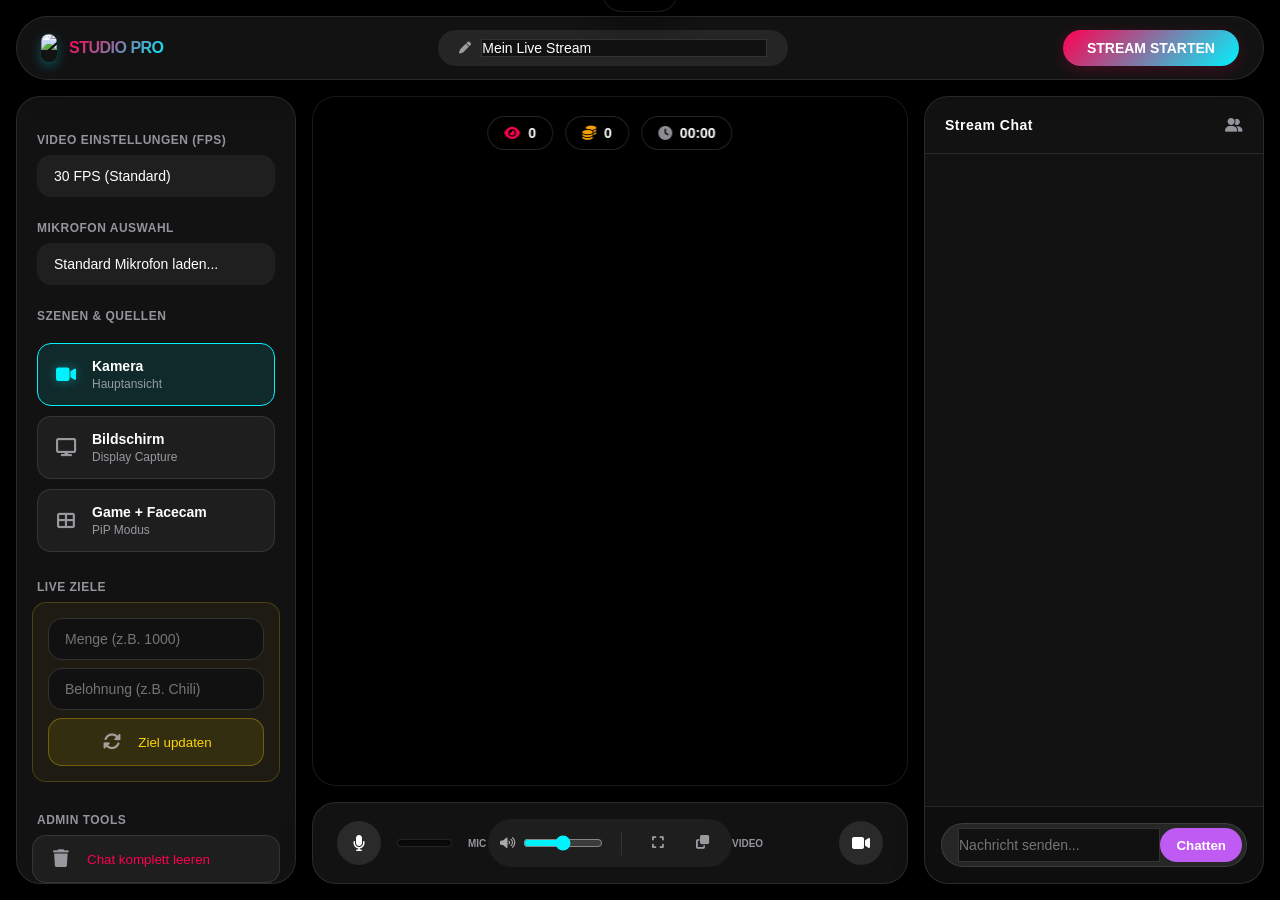
==== commit 35ced0a2: "Add files via upload" ====
--- a/studio.html
+++ b/studio.html
@@ -10,265 +10,256 @@
     <script src="https://cdn.jsdelivr.net/npm/livekit-client/dist/livekit-client.umd.min.js"></script>
     <style>
         /* === APPLE iOS / VISION PRO STYLE - PHIL SHORTS EDITION === */
-        :root {
-            /* iOS Dark Mode Color Palette */
-            --bg-deep: #000000;       
-            --bg-glass: rgba(28, 28, 30, 0.65); /* iOS System Gray 6 mit Transparenz */
-            --bg-glass-hover: rgba(44, 44, 46, 0.8);
-            --border-dim: rgba(255, 255, 255, 0.1);
-            --border-glow: rgba(0, 242, 254, 0.4);
-            
-            /* Typography */
-            --text-main: #FFFFFF;
-            --text-muted: rgba(235, 235, 245, 0.6); /* iOS Secondary Text */
-            
-            /* Phil Shorts Branding */
-            --ps-pink: #ff0050;       
-            --ps-cyan: #00f2fe;       
-            --twitch-purp: #bf5af2; /* iOS Purple adjusted */
-            
-            /* iOS Geometry */
-            --radius-sm: 10px;
-            --radius-md: 14px; /* Standard iOS Corner */
-            --radius-lg: 24px; /* Float Panel Corner */
-            --radius-pill: 9999px;
-            
-            /* Effects */
-            --glass-blur: blur(30px); 
-            --spring: cubic-bezier(0.175, 0.885, 0.32, 1.15); /* iOS Bounciness */
-            --ease: cubic-bezier(0.25, 1, 0.5, 1);
-        }
-
-        body { 
-            background: var(--bg-deep); 
-            color: var(--text-main); 
-            font-family: -apple-system, BlinkMacSystemFont, 'SF Pro Display', 'Inter', sans-serif; 
-            -webkit-font-smoothing: antialiased;
-            overflow: hidden; margin: 0; user-select: none; 
-        }
-
-        /* Minimal iOS Scrollbar */
-        ::-webkit-scrollbar { width: 6px; }
-        ::-webkit-scrollbar-track { background: transparent; }
-        ::-webkit-scrollbar-thumb { background: rgba(255,255,255,0.15); border-radius: var(--radius-pill); }
-        ::-webkit-scrollbar-thumb:hover { background: rgba(255,255,255,0.3); }
-
-        /* Floating App Layout (iPad Pro Style) */
-        .app-layout { 
-            display: grid; 
-            grid-template-columns: 280px 1fr 340px; 
-            grid-template-rows: 64px 1fr; 
-            height: 100vh; 
-            gap: 16px; 
-            padding: 16px; 
-            box-sizing: border-box;
-        }
-
-        /* Shared Frosted Glass */
-        .glass-panel {
-            background: var(--bg-glass);
-            backdrop-filter: var(--glass-blur);
-            -webkit-backdrop-filter: var(--glass-blur);
-            border: 0.5px solid var(--border-dim);
-            box-shadow: 0 8px 32px rgba(0, 0, 0, 0.3);
-        }
-
-        /* === HEADER (Dynamic Island Style) === */
-        .top-bar { 
-            grid-column: 1 / 4; 
-            border-radius: var(--radius-pill); 
-            display: flex; align-items: center; justify-content: space-between; 
-            padding: 0 24px; z-index: 100; 
-            animation: slideDown 0.6s var(--spring) backwards;
-        }
-        @keyframes slideDown { from { transform: translateY(-20px); opacity: 0; } to { transform: translateY(0); opacity: 1; } }
-
-        .brand { display: flex; align-items: center; gap: 12px; font-weight: 700; font-size: 16px; letter-spacing: -0.5px; }
-        .brand img { height: 28px; border-radius: 8px; box-shadow: 0 4px 12px rgba(0,242,254,0.3); }
-        .brand span { background: linear-gradient(135deg, var(--ps-pink), var(--ps-cyan)); -webkit-background-clip: text; -webkit-text-fill-color: transparent; }
-
-        /* iOS Search Bar Style for Title */
-        .title-box { 
-            background: rgba(255, 255, 255, 0.08); 
-            border: 0.5px solid transparent; 
-            border-radius: var(--radius-pill); 
-            padding: 8px 20px; width: 350px; 
-            display: flex; align-items: center; gap: 10px; transition: 0.3s var(--ease); 
-        }
-        .title-box:focus-within { background: rgba(255, 255, 255, 0.12); border-color: var(--ps-cyan); box-shadow: 0 0 0 4px rgba(0, 242, 254, 0.1); }
-        .title-box input { background: transparent; border: none; color: white; width: 100%; font-size: 14px; font-weight: 500; outline: none; }
-        .title-box input::placeholder { color: var(--text-muted); }
-
-        .live-controls { display: flex; align-items: center; gap: 20px; }
-        .status-dot { display: flex; align-items: center; gap: 8px; font-size: 12px; font-weight: 600; color: var(--text-muted); text-transform: uppercase; letter-spacing: 0.5px; }
-        .status-dot.active { color: var(--ps-pink); text-shadow: 0 0 12px rgba(255,0,80,0.6); }
-        .status-dot.active i { animation: pulseLive 2s infinite; }
-        @keyframes pulseLive { 0% { opacity: 1; } 50% { opacity: 0.3; } 100% { opacity: 1; } }
-
-        /* iOS Action Button */
-        .btn-live { 
-            background: linear-gradient(135deg, var(--ps-pink), var(--ps-cyan)); 
-            color: white; border: none; padding: 10px 24px; border-radius: var(--radius-pill); 
-            font-weight: 700; font-size: 14px; cursor: pointer; 
-            box-shadow: 0 4px 15px rgba(255,0,80,0.2);
-            transition: transform 0.2s var(--spring), box-shadow 0.2s var(--ease); 
-        }
-        .btn-live:hover { transform: scale(1.02); box-shadow: 0 6px 20px rgba(0,242,254,0.3); }
-        .btn-live:active { transform: scale(0.95); }
-        .btn-live.danger { background: rgba(255, 59, 48, 0.15); color: #ff3b30; box-shadow: none; }
-
-        /* === LEFT SIDEBAR (Control Center Vibe) === */
-        .left-panel { border-radius: var(--radius-lg); display: flex; flex-direction: column; overflow-y: auto; padding: 20px 0; animation: slideRight 0.5s var(--spring) backwards; animation-delay: 0.1s;}
-        @keyframes slideRight { from { transform: translateX(-20px); opacity: 0; } to { transform: translateX(0); opacity: 1; } }
-        
-        .panel-header { padding: 16px 20px 8px; font-size: 12px; font-weight: 600; color: var(--text-muted); text-transform: uppercase; letter-spacing: 0.5px; }
-        
-        /* iOS Text Fields */
-        .clean-input { width: calc(100% - 40px); margin: 0 20px 8px 20px; background: rgba(255,255,255,0.06); border: 0.5px solid transparent; color: white; padding: 12px 16px; border-radius: var(--radius-md); font-size: 14px; outline: none; transition: 0.2s; }
-        .clean-input:focus { border-color: var(--ps-cyan); background: rgba(255,255,255,0.1); }
-        select.clean-input { appearance: none; }
-
-        .source-grid { padding: 12px 20px; display: flex; flex-direction: column; gap: 10px; }
-        /* iOS Toggle Buttons */
-        .source-btn { background: rgba(255,255,255,0.05); border: 0.5px solid var(--border-dim); padding: 14px 16px; border-radius: var(--radius-md); cursor: pointer; display: flex; align-items: center; gap: 14px; transition: transform 0.2s var(--spring), background 0.2s; }
-        .source-btn:active { transform: scale(0.96); }
-        .source-btn:hover { background: rgba(255,255,255,0.08); }
-        .source-btn.active { background: rgba(0, 242, 254, 0.1); border-color: var(--ps-cyan); }
-        .source-btn i { font-size: 18px; color: var(--text-muted); transition: 0.2s; width: 24px; text-align: center;}
-        .source-btn.active i { color: var(--ps-cyan); text-shadow: 0 0 12px rgba(0,242,254,0.4); }
-        .source-info { display: flex; flex-direction: column; gap: 3px; text-align: left; }
-        .source-info strong { font-size: 14px; color: white; font-weight: 600;}
-        .source-info span { font-size: 12px; color: var(--text-muted); }
-
-        .pad-grid { padding: 12px 20px; display: grid; grid-template-columns: 1fr 1fr; gap: 10px; }
-        .pad-btn { background: rgba(255,255,255,0.05); border: 0.5px solid var(--border-dim); padding: 16px 8px; border-radius: var(--radius-md); font-size: 13px; font-weight: 500; color: var(--text-muted); cursor: pointer; transition: transform 0.2s var(--spring), background 0.2s; display: flex; flex-direction: column; align-items: center; gap: 8px; }
-        .pad-btn i { font-size: 18px; color: white; }
-        .pad-btn:hover { background: rgba(255,255,255,0.1); color: white; }
-        .pad-btn:active { background: white; color: black; transform: scale(0.92); }
-        .pad-btn:active i { color: black; }
-
-        /* === CENTER (MAIN STAGE) === */
-        .main-stage { display: flex; flex-direction: column; position: relative; animation: popIn 0.6s var(--spring) backwards; animation-delay: 0.2s;}
-        @keyframes popIn { from { transform: scale(0.95); opacity: 0; } to { transform: scale(1); opacity: 1; } }
-
-        .stats-hud { position: absolute; top: 20px; left: 50%; transform: translateX(-50%); display: flex; gap: 12px; z-index: 10; pointer-events: none; }
-        /* iOS Pill Widgets */
-        .hud-pill { background: rgba(0,0,0,0.5); backdrop-filter: blur(20px); -webkit-backdrop-filter: blur(20px); border: 0.5px solid rgba(255,255,255,0.15); padding: 8px 16px; border-radius: var(--radius-pill); font-size: 14px; font-weight: 600; display: flex; align-items: center; gap: 8px; box-shadow: 0 4px 15px rgba(0,0,0,0.3); }
-        
-        .video-container { flex: 1; padding: 0 0 16px 0; display: flex; align-items: center; justify-content: center; overflow: hidden; position: relative; }
-        #studio-preview { width: 100%; height: 100%; object-fit: cover; background: #000; border-radius: var(--radius-lg); box-shadow: 0 20px 40px rgba(0,0,0,0.5); border: 0.5px solid var(--border-dim); transform: scaleX(-1); }
-
-        #facecam-container {
-            position: absolute; top: 20px; right: 20px; width: 220px; aspect-ratio: 16/9;
-            border: 2px solid var(--ps-cyan); border-radius: var(--radius-md); overflow: hidden;
-            cursor: move; z-index: 500; box-shadow: 0 10px 30px rgba(0,0,0,0.5);
-            resize: both; 
-        }
-        #facecam-video { width: 100%; height: 100%; object-fit: cover; transform: scaleX(-1); pointer-events: none; }
-
-        .gift-overlay { position: absolute; top: 50%; left: 50%; transform: translate(-50%, -50%); z-index: 1000; pointer-events: none; display: flex; flex-direction: column; align-items: center; text-align: center; animation: popGift 3s ease forwards; }
-        .gift-overlay span { font-size: 80px; filter: drop-shadow(0 0 20px rgba(255,215,0,0.8)); }
-        .gift-overlay strong { font-size: 24px; color: white; margin-top: 10px; background: rgba(0,0,0,0.6); padding: 8px 20px; border-radius: var(--radius-pill); backdrop-filter: blur(10px); -webkit-backdrop-filter: blur(10px);}
-        @keyframes popGift { 0% { opacity:0; transform: translate(-50%, 50%) scale(0.5); } 15% { opacity:1; transform: translate(-50%, -50%) scale(1.2); } 25% { transform: translate(-50%, -50%) scale(1); } 80% { opacity:1; transform: translate(-50%, -50%) scale(1); } 100% { opacity:0; transform: translate(-50%, -150%) scale(0.8); } }
-
-        /* PRO AUDIO MIXER (Apple Logic Pro Vibe) */
-        .obs-mixer { border-radius: var(--radius-lg); padding: 16px 24px; display: flex; align-items: center; justify-content: space-between; }
-        
-        .mixer-track { display: flex; align-items: center; gap: 16px; width: 40%; }
-        .track-btn { width: 44px; height: 44px; border-radius: var(--radius-pill); background: rgba(255,255,255,0.1); border: none; color: white; font-size: 16px; cursor: pointer; transition: transform 0.2s var(--spring), background 0.2s; display: flex; align-items: center; justify-content: center; }
-        .track-btn:hover { background: rgba(255,255,255,0.2); }
-        .track-btn:active { transform: scale(0.9); }
-        .track-btn.muted { color: white; background: #ff3b30; } /* iOS Red */
-        
-        /* Smooth Apple-style dB Meter */
-        .db-meter-container { flex: 1; background: rgba(0,0,0,0.4); height: 8px; border-radius: var(--radius-pill); padding: 2px; border: 0.5px solid var(--border-dim); position: relative; overflow: hidden; box-shadow: inset 0 1px 3px rgba(0,0,0,0.5);}
-        .db-meter-fill { height: 100%; width: 0%; border-radius: var(--radius-pill); background: linear-gradient(90deg, #32d74b 0%, #32d74b 60%, #ffd60a 80%, #ff453a 100%); transition: width 0.05s linear; }
-
-        .toolbar { display: flex; gap: 8px; align-items: center; background: rgba(255,255,255,0.05); padding: 6px 12px; border-radius: var(--radius-pill); }
-        .tool-btn { width: 36px; height: 36px; border-radius: 50%; background: transparent; border: none; color: var(--text-muted); cursor: pointer; transition: 0.2s; display: flex; align-items: center; justify-content: center; }
-        .tool-btn:hover { background: rgba(255,255,255,0.1); color: white; }
-
-        /* === RIGHT SIDEBAR (iMESSAGE STYLE CHAT) === */
-        .right-panel { 
-        grid-row: 2; /* Fix: Bleibt in der zweiten Zeile des Grids */
-        border-radius: var(--radius-lg); 
-        display: flex; 
-        flex-direction: column; 
-        position: relative; 
-        height: 100%; /* 🔥 Bug 1 Fix: Füllt die Grid-Zelle exakt aus */
-        overflow: hidden; /* 🔥 Verhindert das "Rausrutschen" */
-        animation: slideLeft 0.5s var(--spring) backwards; 
-        animation-delay: 0.3s;
-    }
-
-    .chat-scroller { 
-        flex: 1; 
-        overflow-y: auto; /* Chat scrollt nun innerhalb des Panels */
-        padding: 12px 10px; 
-        display: flex; 
-        flex-direction: column; 
-        scroll-behavior: smooth; 
-    }
-        @keyframes slideLeft { from { transform: translateX(20px); opacity: 0; } to { transform: translateX(0); opacity: 1; } }
-        
-        .chat-header { padding: 20px; border-bottom: 0.5px solid var(--border-dim); font-size: 14px; font-weight: 600; color: white; display: flex; align-items: center; justify-content: space-between; letter-spacing: 0.5px;}
-        
-        .pinned-box { background: rgba(0, 242, 254, 0.1); padding: 12px 20px; border-bottom: 0.5px solid var(--border-dim); font-size: 13px; display: none; align-items: flex-start; gap: 12px; backdrop-filter: blur(10px); }
-        .pinned-box .fa-thumbtack { color: var(--ps-cyan); margin-top: 3px; }
-        
-        .chat-paused-banner { position: absolute; bottom: 90px; left: 50%; transform: translateX(-50%); background: rgba(28,28,30,0.9); backdrop-filter: blur(10px); border: 0.5px solid var(--border-dim); padding: 8px 20px; border-radius: var(--radius-pill); font-size: 13px; font-weight: 600; color: white; cursor: pointer; display: none; align-items: center; gap: 8px; z-index: 50; transition: transform 0.2s var(--spring); box-shadow: 0 10px 20px rgba(0,0,0,0.3); }
-        .chat-paused-banner:active { transform: translateX(-50%) scale(0.95); }
-
-        .chat-scroller { flex: 1; overflow-y: auto; padding: 12px 10px; display: flex; flex-direction: column; scroll-behavior: smooth; }
-        
-        /* Chat Messages (Clean Notification Style) */
-        .tw-msg { padding: 8px 12px; margin-bottom: 6px; border-radius: var(--radius-md); font-size: 14px; line-height: 1.4; word-wrap: break-word; transition: transform 0.2s var(--spring), background 0.2s; position: relative; }
-        .tw-msg:hover { background: rgba(255,255,255,0.05); transform: scale(1.02); cursor: context-menu; }
-        .tw-msg .timestamp { font-size: 11px; color: var(--text-muted); margin-right: 8px; font-weight: 500;}
-        .tw-msg .badge { display: inline-block; padding: 2px 6px; border-radius: 4px; font-size: 10px; font-weight: 700; color: white; margin-right: 6px; vertical-align: text-bottom; }
-        .tw-msg .badge.host { background: linear-gradient(135deg, var(--ps-pink), #ff2a6d); }
-        .tw-msg .badge.mod { background: #32d74b; } /* iOS Green */
-        .tw-msg strong { font-weight: 600; cursor: pointer; color: var(--ps-cyan);}
-        .tw-msg .text { color: #ffffff; }
-
-        .chat-input-zone { padding: 16px; background: rgba(0,0,0,0.2); border-top: 0.5px solid var(--border-dim); border-radius: 0 0 var(--radius-lg) var(--radius-lg); }
-        /* iOS iMessage Input Style */
-        .chat-input-box { display: flex; background: rgba(255,255,255,0.1); border: 0.5px solid var(--border-dim); border-radius: var(--radius-pill); padding: 4px 4px 4px 16px; transition: 0.3s; }
-        .chat-input-box:focus-within { background: rgba(255,255,255,0.15); border-color: var(--twitch-purp); }
-        .chat-input-box input { flex: 1; background: transparent; border: none; color: white; padding: 8px 0; font-size: 14px; outline: none; }
-        .chat-input-box button { background: var(--twitch-purp); color: white; border: none; border-radius: var(--radius-pill); padding: 0 16px; font-weight: 600; cursor: pointer; transition: transform 0.2s var(--spring); }
-        .chat-input-box button:active { transform: scale(0.9); }
-
-        /* === CONTEXT MENU & MODALS (iOS Native Feel) === */
-        .glass-menu { position: fixed; background: rgba(30, 30, 30, 0.75); backdrop-filter: blur(40px); -webkit-backdrop-filter: blur(40px); border: 0.5px solid var(--border-dim); border-radius: var(--radius-md); padding: 8px; min-width: 220px; box-shadow: 0 20px 50px rgba(0,0,0,0.5); z-index: 10000; display: none; opacity: 0; transform: scale(0.95); transition: 0.2s var(--spring); }
-        .glass-menu.active { display: block; opacity: 1; transform: scale(1); }
-        .menu-item { padding: 10px 12px; font-size: 14px; font-weight: 500; color: white; cursor: pointer; border-radius: 8px; display: flex; align-items: center; gap: 12px; transition: 0.1s; }
-        .menu-item:hover { background: rgba(255,255,255,0.15); }
-        .menu-item.danger { color: #ff3b30; }
-        .menu-item.danger:hover { background: rgba(255, 59, 48, 0.15); }
-        .menu-item i { width: 18px; text-align: center; font-size: 14px; }
-        .menu-divider { height: 0.5px; background: var(--border-dim); margin: 6px 0; }
-
-        /* Viewer Card Modal */
-        #viewer-card { position: fixed; top: 0; left: 0; width: 100vw; height: 100vh; background: rgba(0,0,0,0.4); z-index: 20000; display: none; align-items: center; justify-content: center; animation: fadeIn 0.3s; }
-        @keyframes fadeIn { from { opacity: 0; } to { opacity: 1; } }
-        #viewer-card.show { display: flex; }
-        .vc-inner { background: rgba(28, 28, 30, 0.85); backdrop-filter: blur(40px); -webkit-backdrop-filter: blur(40px); border: 0.5px solid var(--border-dim); border-radius: 32px; width: 340px; overflow: hidden; box-shadow: 0 30px 60px rgba(0,0,0,0.5); animation: popModal 0.4s var(--spring); }
-        @keyframes popModal { from { opacity: 0; transform: scale(0.8) translateY(20px); } to { opacity: 1; transform: scale(1) translateY(0); } }
-        
-        .vc-header { padding: 24px; display: flex; align-items: center; gap: 16px; border-bottom: 0.5px solid var(--border-dim); }
-        .vc-avatar { width: 64px; height: 64px; border-radius: 50%; background: linear-gradient(135deg, var(--ps-cyan), var(--twitch-purp)); display: flex; align-items: center; justify-content: center; font-size: 28px; font-weight: 700; color: white; box-shadow: 0 8px 16px rgba(0,0,0,0.3); }
-        .vc-info h3 { margin: 0 0 4px 0; font-size: 20px; color: white; font-weight: 600; }
-        .vc-info span { font-size: 13px; font-weight: 500; color: var(--text-muted); text-transform: uppercase; letter-spacing: 0.5px; }
-        
-        .vc-body { padding: 16px; display: flex; flex-direction: column; gap: 8px; }
-        .vc-btn { background: rgba(255,255,255,0.05); border: none; color: white; padding: 14px 16px; font-size: 15px; font-weight: 500; text-align: left; cursor: pointer; border-radius: var(--radius-md); display: flex; align-items: center; gap: 12px; transition: transform 0.15s var(--spring), background 0.15s; }
-        .vc-btn:active { transform: scale(0.96); }
-        .vc-btn:hover { background: rgba(255,255,255,0.1); }
-
-        /* iOS Dynamic Island Toast Notification */
-        .system-toast { position: fixed; top: 32px; left: 50%; transform: translateX(-50%) translateY(-150%); background: rgba(0, 0, 0, 0.8); backdrop-filter: blur(20px); -webkit-backdrop-filter: blur(20px); border: 0.5px solid var(--border-dim); padding: 12px 24px; border-radius: var(--radius-pill); font-size: 14px; font-weight: 500; color: white; z-index: 30000; transition: 0.5s var(--spring); box-shadow: 0 10px 30px rgba(0,0,0,0.4); display: flex; align-items: center; gap: 12px; }
-        .system-toast.show { transform: translateX(-50%) translateY(0); }
+:root {
+    /* iOS Dark Mode Color Palette */
+    --bg-deep: #000000;       
+    --bg-glass: rgba(28, 28, 30, 0.65); 
+    --bg-glass-hover: rgba(44, 44, 46, 0.8);
+    --border-dim: rgba(255, 255, 255, 0.1);
+    --border-glow: rgba(0, 242, 254, 0.4);
+    
+    /* Typography */
+    --text-main: #FFFFFF;
+    --text-muted: rgba(235, 235, 245, 0.6); 
+    
+    /* Phil Shorts Branding */
+    --ps-pink: #ff0050;       
+    --ps-cyan: #00f2fe;       
+    --twitch-purp: #bf5af2; 
+    
+    /* iOS Geometry */
+    --radius-sm: 10px;
+    --radius-md: 14px; 
+    --radius-lg: 24px; 
+    --radius-pill: 9999px;
+    
+    /* Effects */
+    --glass-blur: blur(30px); 
+    --spring: cubic-bezier(0.175, 0.885, 0.32, 1.15); 
+    --ease: cubic-bezier(0.25, 1, 0.5, 1);
+}
+
+body { 
+    background: var(--bg-deep); 
+    color: var(--text-main); 
+    font-family: -apple-system, BlinkMacSystemFont, 'SF Pro Display', 'Inter', sans-serif; 
+    -webkit-font-smoothing: antialiased;
+    overflow: hidden; 
+    margin: 0; 
+    user-select: none; 
+}
+
+/* Minimal iOS Scrollbar */
+::-webkit-scrollbar { width: 6px; }
+::-webkit-scrollbar-track { background: transparent; }
+::-webkit-scrollbar-thumb { background: rgba(255,255,255,0.15); border-radius: var(--radius-pill); }
+::-webkit-scrollbar-thumb:hover { background: rgba(255,255,255,0.3); }
+
+/* 🔥 FIX: Floating App Layout */
+.app-layout { 
+    display: grid; 
+    /* Links 280px, Mitte nimmt den Rest, Rechts feste 340px */
+    grid-template-columns: 280px minmax(0, 1fr) 340px; 
+    grid-template-rows: 64px minmax(0, 1fr); 
+    height: 100vh; 
+    gap: 16px; 
+    padding: 16px; 
+    box-sizing: border-box;
+}
+
+/* Shared Frosted Glass */
+.glass-panel {
+    background: var(--bg-glass);
+    backdrop-filter: var(--glass-blur);
+    -webkit-backdrop-filter: var(--glass-blur);
+    border: 0.5px solid var(--border-dim);
+    box-shadow: 0 8px 32px rgba(0, 0, 0, 0.3);
+}
+
+/* === HEADER === */
+.top-bar { 
+    grid-column: 1 / 4; 
+    border-radius: var(--radius-pill); 
+    display: flex; align-items: center; justify-content: space-between; 
+    padding: 0 24px; z-index: 100; 
+    animation: slideDown 0.6s var(--spring) backwards;
+}
+@keyframes slideDown { from { transform: translateY(-20px); opacity: 0; } to { transform: translateY(0); opacity: 1; } }
+
+.brand { display: flex; align-items: center; gap: 12px; font-weight: 700; font-size: 16px; letter-spacing: -0.5px; }
+.brand img { height: 28px; border-radius: 8px; box-shadow: 0 4px 12px rgba(0,242,254,0.3); }
+.brand span { background: linear-gradient(135deg, var(--ps-pink), var(--ps-cyan)); -webkit-background-clip: text; -webkit-text-fill-color: transparent; }
+
+.title-box { 
+    background: rgba(255, 255, 255, 0.08); 
+    border: 0.5px solid transparent; 
+    border-radius: var(--radius-pill); 
+    padding: 8px 20px; width: 350px; 
+    display: flex; align-items: center; gap: 10px; transition: 0.3s var(--ease); 
+}
+.title-box:focus-within { background: rgba(255, 255, 255, 0.12); border-color: var(--ps-cyan); box-shadow: 0 0 0 4px rgba(0, 242, 254, 0.1); }
+.title-box input { background: transparent; border: none; color: white; width: 100%; font-size: 14px; font-weight: 500; outline: none; }
+.title-box input::placeholder { color: var(--text-muted); }
+
+.live-controls { display: flex; align-items: center; gap: 20px; }
+.status-dot { display: flex; align-items: center; gap: 8px; font-size: 12px; font-weight: 600; color: var(--text-muted); text-transform: uppercase; letter-spacing: 0.5px; }
+.status-dot.active { color: var(--ps-pink); text-shadow: 0 0 12px rgba(255,0,80,0.6); }
+.status-dot.active i { animation: pulseLive 2s infinite; }
+@keyframes pulseLive { 0% { opacity: 1; } 50% { opacity: 0.3; } 100% { opacity: 1; } }
+
+.btn-live { 
+    background: linear-gradient(135deg, var(--ps-pink), var(--ps-cyan)); 
+    color: white; border: none; padding: 10px 24px; border-radius: var(--radius-pill); 
+    font-weight: 700; font-size: 14px; cursor: pointer; 
+    box-shadow: 0 4px 15px rgba(255,0,80,0.2);
+    transition: transform 0.2s var(--spring), box-shadow 0.2s var(--ease); 
+}
+.btn-live:hover { transform: scale(1.02); box-shadow: 0 6px 20px rgba(0,242,254,0.3); }
+.btn-live:active { transform: scale(0.95); }
+.btn-live.danger { background: rgba(255, 59, 48, 0.15); color: #ff3b30; box-shadow: none; }
+
+/* === LEFT SIDEBAR === */
+.left-panel { 
+    grid-row: 2;
+    border-radius: var(--radius-lg); 
+    display: flex; flex-direction: column; overflow-y: auto; padding: 20px 0; 
+    animation: slideRight 0.5s var(--spring) backwards; animation-delay: 0.1s;
+}
+@keyframes slideRight { from { transform: translateX(-20px); opacity: 0; } to { transform: translateX(0); opacity: 1; } }
+
+.panel-header { padding: 16px 20px 8px; font-size: 12px; font-weight: 600; color: var(--text-muted); text-transform: uppercase; letter-spacing: 0.5px; }
+
+.clean-input { width: calc(100% - 40px); margin: 0 20px 8px 20px; background: rgba(255,255,255,0.06); border: 0.5px solid transparent; color: white; padding: 12px 16px; border-radius: var(--radius-md); font-size: 14px; outline: none; transition: 0.2s; }
+.clean-input:focus { border-color: var(--ps-cyan); background: rgba(255,255,255,0.1); }
+select.clean-input { appearance: none; }
+
+.source-grid { padding: 12px 20px; display: flex; flex-direction: column; gap: 10px; }
+.source-btn { background: rgba(255,255,255,0.05); border: 0.5px solid var(--border-dim); padding: 14px 16px; border-radius: var(--radius-md); cursor: pointer; display: flex; align-items: center; gap: 14px; transition: transform 0.2s var(--spring), background 0.2s; }
+.source-btn:active { transform: scale(0.96); }
+.source-btn:hover { background: rgba(255,255,255,0.08); }
+.source-btn.active { background: rgba(0, 242, 254, 0.1); border-color: var(--ps-cyan); }
+.source-btn i { font-size: 18px; color: var(--text-muted); transition: 0.2s; width: 24px; text-align: center;}
+.source-btn.active i { color: var(--ps-cyan); text-shadow: 0 0 12px rgba(0,242,254,0.4); }
+.source-info { display: flex; flex-direction: column; gap: 3px; text-align: left; }
+.source-info strong { font-size: 14px; color: white; font-weight: 600;}
+.source-info span { font-size: 12px; color: var(--text-muted); }
+
+.pad-grid { padding: 12px 20px; display: grid; grid-template-columns: 1fr 1fr; gap: 10px; }
+.pad-btn { background: rgba(255,255,255,0.05); border: 0.5px solid var(--border-dim); padding: 16px 8px; border-radius: var(--radius-md); font-size: 13px; font-weight: 500; color: var(--text-muted); cursor: pointer; transition: transform 0.2s var(--spring), background 0.2s; display: flex; flex-direction: column; align-items: center; gap: 8px; }
+.pad-btn i { font-size: 18px; color: white; }
+.pad-btn:hover { background: rgba(255,255,255,0.1); color: white; }
+.pad-btn:active { background: white; color: black; transform: scale(0.92); }
+.pad-btn:active i { color: black; }
+
+/* === CENTER (MAIN STAGE) === */
+.main-stage { 
+    grid-row: 2;
+    display: flex; flex-direction: column; position: relative; 
+    animation: popIn 0.6s var(--spring) backwards; animation-delay: 0.2s;
+    min-width: 0; /* 🔥 FIX: Verhindert, dass das Video die Spalte sprengt */
+}
+@keyframes popIn { from { transform: scale(0.95); opacity: 0; } to { transform: scale(1); opacity: 1; } }
+
+.stats-hud { position: absolute; top: 20px; left: 50%; transform: translateX(-50%); display: flex; gap: 12px; z-index: 10; pointer-events: none; }
+.hud-pill { background: rgba(0,0,0,0.5); backdrop-filter: blur(20px); -webkit-backdrop-filter: blur(20px); border: 0.5px solid rgba(255,255,255,0.15); padding: 8px 16px; border-radius: var(--radius-pill); font-size: 14px; font-weight: 600; display: flex; align-items: center; gap: 8px; box-shadow: 0 4px 15px rgba(0,0,0,0.3); }
+
+.video-container { flex: 1; padding: 0 0 16px 0; display: flex; align-items: center; justify-content: center; overflow: hidden; position: relative; }
+#studio-preview { width: 100%; height: 100%; object-fit: contain; background: #000; border-radius: var(--radius-lg); box-shadow: 0 20px 40px rgba(0,0,0,0.5); border: 0.5px solid var(--border-dim); transform: scaleX(-1); }
+
+#facecam-container {
+    position: absolute; top: 20px; right: 20px; width: 220px; aspect-ratio: 16/9;
+    border: 2px solid var(--ps-cyan); border-radius: var(--radius-md); overflow: hidden;
+    cursor: move; z-index: 500; box-shadow: 0 10px 30px rgba(0,0,0,0.5);
+    resize: both; 
+}
+#facecam-video { width: 100%; height: 100%; object-fit: cover; transform: scaleX(-1); pointer-events: none; }
+
+.gift-overlay { position: absolute; top: 50%; left: 50%; transform: translate(-50%, -50%); z-index: 1000; pointer-events: none; display: flex; flex-direction: column; align-items: center; text-align: center; animation: popGift 3s ease forwards; }
+.gift-overlay span { font-size: 80px; filter: drop-shadow(0 0 20px rgba(255,215,0,0.8)); }
+.gift-overlay strong { font-size: 24px; color: white; margin-top: 10px; background: rgba(0,0,0,0.6); padding: 8px 20px; border-radius: var(--radius-pill); backdrop-filter: blur(10px); -webkit-backdrop-filter: blur(10px);}
+@keyframes popGift { 0% { opacity:0; transform: translate(-50%, 50%) scale(0.5); } 15% { opacity:1; transform: translate(-50%, -50%) scale(1.2); } 25% { transform: translate(-50%, -50%) scale(1); } 80% { opacity:1; transform: translate(-50%, -50%) scale(1); } 100% { opacity:0; transform: translate(-50%, -150%) scale(0.8); } }
+
+/* PRO AUDIO MIXER */
+.obs-mixer { border-radius: var(--radius-lg); padding: 16px 24px; display: flex; align-items: center; justify-content: space-between; }
+.mixer-track { display: flex; align-items: center; gap: 16px; width: 40%; }
+.track-btn { width: 44px; height: 44px; border-radius: var(--radius-pill); background: rgba(255,255,255,0.1); border: none; color: white; font-size: 16px; cursor: pointer; transition: transform 0.2s var(--spring), background 0.2s; display: flex; align-items: center; justify-content: center; }
+.track-btn:hover { background: rgba(255,255,255,0.2); }
+.track-btn:active { transform: scale(0.9); }
+.track-btn.muted { color: white; background: #ff3b30; } 
+
+.db-meter-container { flex: 1; background: rgba(0,0,0,0.4); height: 8px; border-radius: var(--radius-pill); padding: 2px; border: 0.5px solid var(--border-dim); position: relative; overflow: hidden; box-shadow: inset 0 1px 3px rgba(0,0,0,0.5);}
+.db-meter-fill { height: 100%; width: 0%; border-radius: var(--radius-pill); background: linear-gradient(90deg, #32d74b 0%, #32d74b 60%, #ffd60a 80%, #ff453a 100%); transition: width 0.05s linear; }
+
+.toolbar { display: flex; gap: 8px; align-items: center; background: rgba(255,255,255,0.05); padding: 6px 12px; border-radius: var(--radius-pill); }
+.tool-btn { width: 36px; height: 36px; border-radius: 50%; background: transparent; border: none; color: var(--text-muted); cursor: pointer; transition: 0.2s; display: flex; align-items: center; justify-content: center; }
+.tool-btn:hover { background: rgba(255,255,255,0.1); color: white; }
+
+/* === RIGHT SIDEBAR === */
+.right-panel { 
+    grid-row: 2; 
+    border-radius: var(--radius-lg); 
+    display: flex; flex-direction: column; 
+    position: relative; 
+    height: 100%; /* 🔥 FIX: Füllt exakt die Rasterzelle */
+    overflow: hidden; /* 🔥 FIX: Nichts rutscht mehr raus */
+    animation: slideLeft 0.5s var(--spring) backwards; animation-delay: 0.3s;
+}
+@keyframes slideLeft { from { transform: translateX(20px); opacity: 0; } to { transform: translateX(0); opacity: 1; } }
+
+.chat-header { padding: 20px; border-bottom: 0.5px solid var(--border-dim); font-size: 14px; font-weight: 600; color: white; display: flex; align-items: center; justify-content: space-between; letter-spacing: 0.5px;}
+
+.pinned-box { background: rgba(0, 242, 254, 0.1); padding: 12px 20px; border-bottom: 0.5px solid var(--border-dim); font-size: 13px; display: none; align-items: flex-start; gap: 12px; backdrop-filter: blur(10px); }
+.pinned-box .fa-thumbtack { color: var(--ps-cyan); margin-top: 3px; }
+
+.chat-paused-banner { position: absolute; bottom: 90px; left: 50%; transform: translateX(-50%); background: rgba(28,28,30,0.9); backdrop-filter: blur(10px); border: 0.5px solid var(--border-dim); padding: 8px 20px; border-radius: var(--radius-pill); font-size: 13px; font-weight: 600; color: white; cursor: pointer; display: none; align-items: center; gap: 8px; z-index: 50; transition: transform 0.2s var(--spring); box-shadow: 0 10px 20px rgba(0,0,0,0.3); }
+.chat-paused-banner:active { transform: translateX(-50%) scale(0.95); }
+
+.chat-scroller { flex: 1; overflow-y: auto; padding: 12px 10px; display: flex; flex-direction: column; scroll-behavior: smooth; }
+
+.tw-msg { padding: 8px 12px; margin-bottom: 6px; border-radius: var(--radius-md); font-size: 14px; line-height: 1.4; word-wrap: break-word; transition: transform 0.2s var(--spring), background 0.2s; position: relative; }
+.tw-msg:hover { background: rgba(255,255,255,0.05); transform: scale(1.02); cursor: context-menu; }
+.tw-msg .timestamp { font-size: 11px; color: var(--text-muted); margin-right: 8px; font-weight: 500;}
+.tw-msg .badge { display: inline-block; padding: 2px 6px; border-radius: 4px; font-size: 10px; font-weight: 700; color: white; margin-right: 6px; vertical-align: text-bottom; }
+.tw-msg .badge.host { background: linear-gradient(135deg, var(--ps-pink), #ff2a6d); }
+.tw-msg .badge.mod { background: #32d74b; } 
+.tw-msg strong { font-weight: 600; cursor: pointer; color: var(--ps-cyan);}
+.tw-msg .text { color: #ffffff; }
+
+.chat-input-zone { padding: 16px; background: rgba(0,0,0,0.2); border-top: 0.5px solid var(--border-dim); border-radius: 0 0 var(--radius-lg) var(--radius-lg); }
+.chat-input-box { display: flex; background: rgba(255,255,255,0.1); border: 0.5px solid var(--border-dim); border-radius: var(--radius-pill); padding: 4px 4px 4px 16px; transition: 0.3s; }
+.chat-input-box:focus-within { background: rgba(255,255,255,0.15); border-color: var(--twitch-purp); }
+.chat-input-box input { flex: 1; background: transparent; border: none; color: white; padding: 8px 0; font-size: 14px; outline: none; }
+.chat-input-box button { background: var(--twitch-purp); color: white; border: none; border-radius: var(--radius-pill); padding: 0 16px; font-weight: 600; cursor: pointer; transition: transform 0.2s var(--spring); }
+.chat-input-box button:active { transform: scale(0.9); }
+
+/* === CONTEXT MENU === */
+.glass-menu { position: fixed; background: rgba(30, 30, 30, 0.75); backdrop-filter: blur(40px); -webkit-backdrop-filter: blur(40px); border: 0.5px solid var(--border-dim); border-radius: var(--radius-md); padding: 8px; min-width: 220px; box-shadow: 0 20px 50px rgba(0,0,0,0.5); z-index: 10000; display: none; opacity: 0; transform: scale(0.95); transition: 0.2s var(--spring); }
+.glass-menu.active { display: block; opacity: 1; transform: scale(1); }
+.menu-item { padding: 10px 12px; font-size: 14px; font-weight: 500; color: white; cursor: pointer; border-radius: 8px; display: flex; align-items: center; gap: 12px; transition: 0.1s; }
+.menu-item:hover { background: rgba(255,255,255,0.15); }
+.menu-item.danger { color: #ff3b30; }
+.menu-item.danger:hover { background: rgba(255, 59, 48, 0.15); }
+.menu-item i { width: 18px; text-align: center; font-size: 14px; }
+.menu-divider { height: 0.5px; background: var(--border-dim); margin: 6px 0; }
+
+#viewer-card { position: fixed; top: 0; left: 0; width: 100vw; height: 100vh; background: rgba(0,0,0,0.4); z-index: 20000; display: none; align-items: center; justify-content: center; animation: fadeIn 0.3s; }
+@keyframes fadeIn { from { opacity: 0; } to { opacity: 1; } }
+#viewer-card.show { display: flex; }
+.vc-inner { background: rgba(28, 28, 30, 0.85); backdrop-filter: blur(40px); -webkit-backdrop-filter: blur(40px); border: 0.5px solid var(--border-dim); border-radius: 32px; width: 340px; overflow: hidden; box-shadow: 0 30px 60px rgba(0,0,0,0.5); animation: popModal 0.4s var(--spring); }
+@keyframes popModal { from { opacity: 0; transform: scale(0.8) translateY(20px); } to { opacity: 1; transform: scale(1) translateY(0); } }
+
+.vc-header { padding: 24px; display: flex; align-items: center; gap: 16px; border-bottom: 0.5px solid var(--border-dim); }
+.vc-avatar { width: 64px; height: 64px; border-radius: 50%; background: linear-gradient(135deg, var(--ps-cyan), var(--twitch-purp)); display: flex; align-items: center; justify-content: center; font-size: 28px; font-weight: 700; color: white; box-shadow: 0 8px 16px rgba(0,0,0,0.3); }
+.vc-info h3 { margin: 0 0 4px 0; font-size: 20px; color: white; font-weight: 600; }
+.vc-info span { font-size: 13px; font-weight: 500; color: var(--text-muted); text-transform: uppercase; letter-spacing: 0.5px; }
+
+.vc-body { padding: 16px; display: flex; flex-direction: column; gap: 8px; }
+.vc-btn { background: rgba(255,255,255,0.05); border: none; color: white; padding: 14px 16px; font-size: 15px; font-weight: 500; text-align: left; cursor: pointer; border-radius: var(--radius-md); display: flex; align-items: center; gap: 12px; transition: transform 0.15s var(--spring), background 0.15s; }
+.vc-btn:active { transform: scale(0.96); }
+.vc-btn:hover { background: rgba(255,255,255,0.1); }
+
+.system-toast { position: fixed; top: 32px; left: 50%; transform: translateX(-50%) translateY(-150%); background: rgba(0, 0, 0, 0.8); backdrop-filter: blur(20px); -webkit-backdrop-filter: blur(20px); border: 0.5px solid var(--border-dim); padding: 12px 24px; border-radius: var(--radius-pill); font-size: 14px; font-weight: 500; color: white; z-index: 30000; transition: 0.5s var(--spring); box-shadow: 0 10px 30px rgba(0,0,0,0.4); display: flex; align-items: center; gap: 12px; }
+.system-toast.show { transform: translateX(-50%) translateY(0); }
     </style>
 </head>
 <body>
